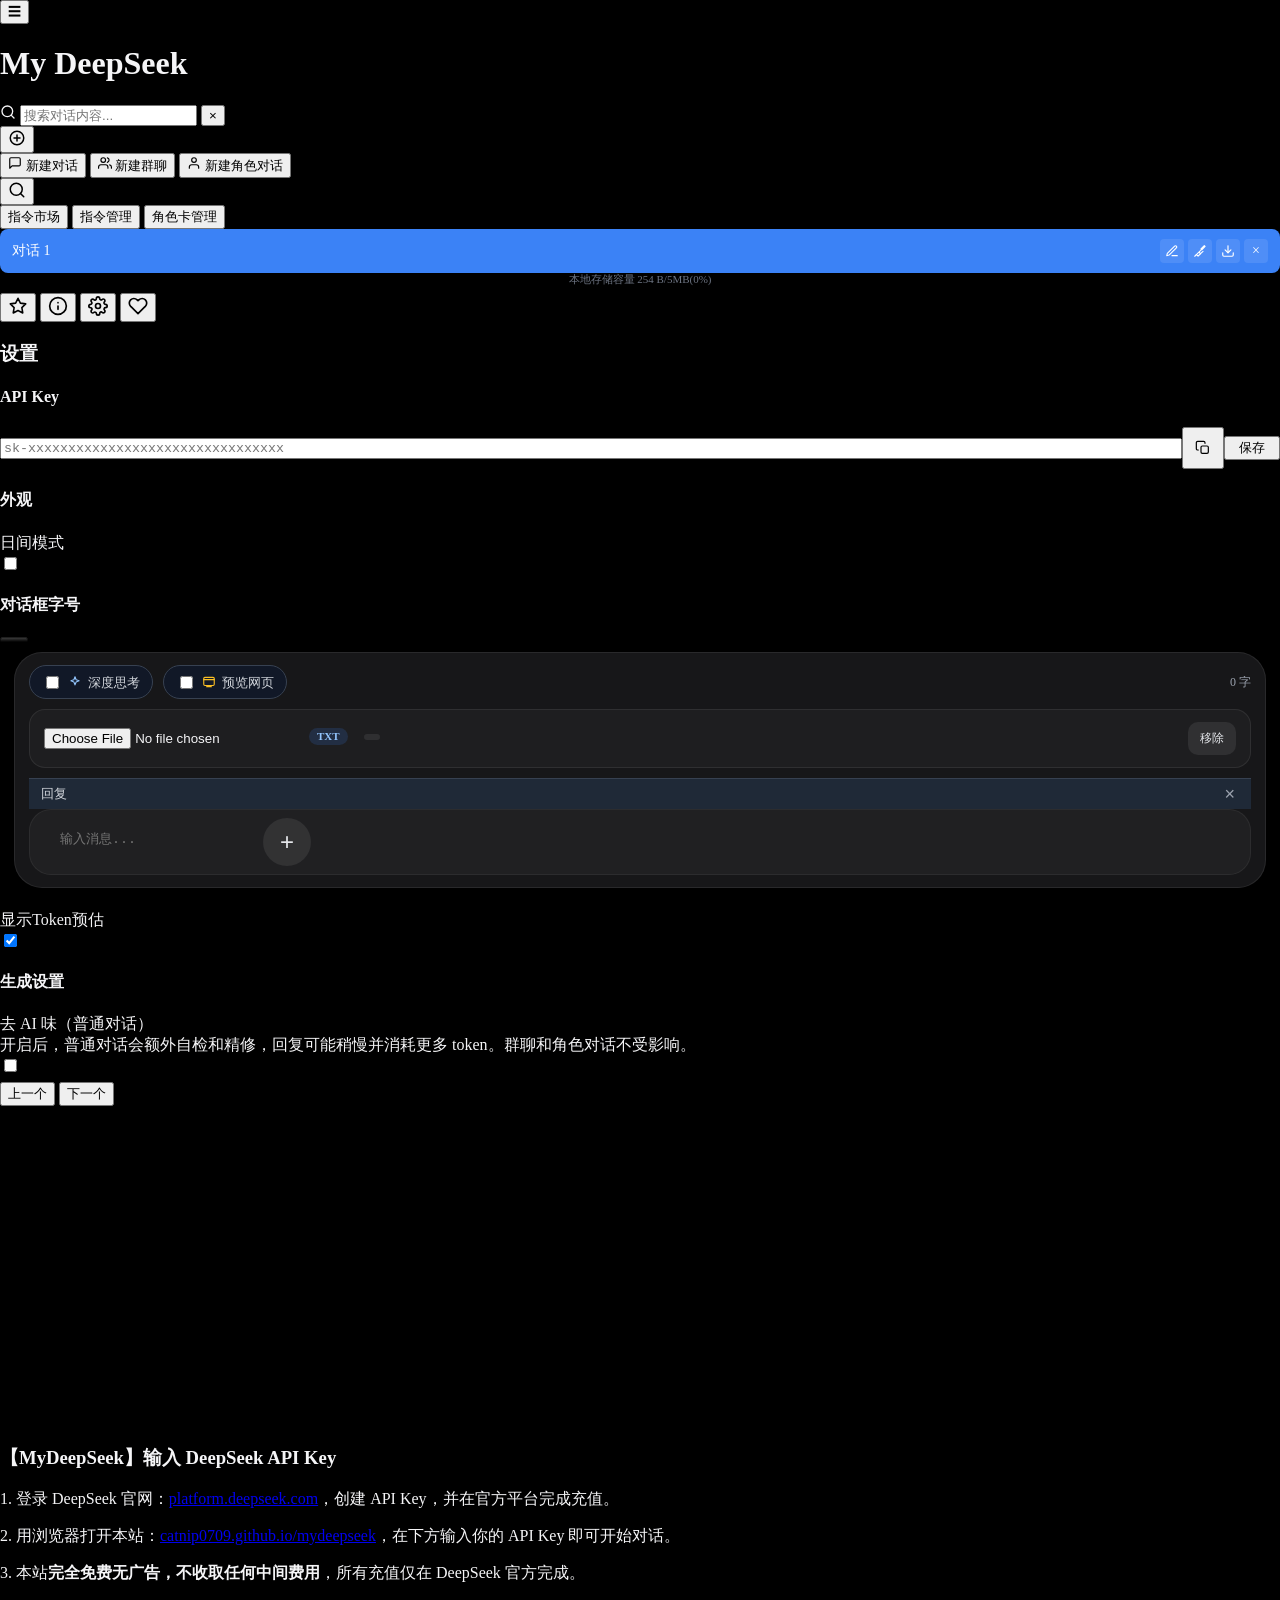
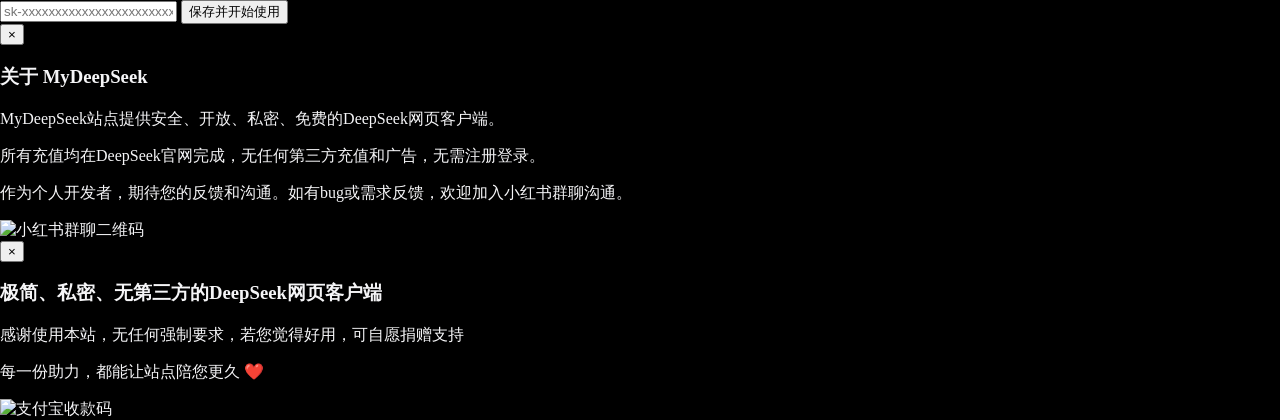
==== index.html @ b2b11527 "humanizer" ====
<!DOCTYPE html>
<html lang="zh-CN">
<head>
  <meta charset="UTF-8">
  <meta name="viewport" content="width=device-width, initial-scale=1.0, maximum-scale=1.0, user-scalable=no">
  <meta name="apple-mobile-web-app-capable" content="yes">
  <meta name="apple-mobile-web-app-status-bar-style" content="black-translucent">
  <meta name="format-detection" content="telephone=no">
  <title>My DeepSeek</title>

  <script src="https://cdn.tailwindcss.com?plugins=typography"></script>
  <script src="https://cdn.jsdelivr.net/npm/marked/marked.min.js"></script>
  <script src="https://cdn.jsdelivr.net/npm/dompurify@3.1.6/dist/purify.min.js"></script>
  <script src="https://cdn.jsdelivr.net/npm/lz-string@1.4.4/libs/lz-string.min.js"></script>

  
  <link rel="stylesheet" href="./styles.css">
  <script>
  (function () {
    function fail(reason) {
      var target = './unsupported.html?reason=' + encodeURIComponent(reason || 'unknown');
      if (window.location.replace) {
        window.location.replace(target);
      } else {
        window.location.href = target;
      }
    }

    function supportsSyntax(code) {
      try {
        new Function(code);
        return true;
      } catch (e) {
        return false;
      }
    }

    function supportsLocalStorage() {
      try {
        var key = '__mydeepseek_compat_test__';
        window.localStorage.setItem(key, '1');
        window.localStorage.removeItem(key);
        return true;
      } catch (e) {
        return false;
      }
    }

    function loadScript(src, type, onload, onerrorReason) {
      var script = document.createElement('script');
      if (type) script.type = type;
      script.src = src;
      script.onload = onload || null;
      script.onerror = function () {
        fail(onerrorReason || 'script_load_failed');
      };
      document.head.appendChild(script);
    }

    function loadApp() {
      loadScript('./prompts.js', '', function () {
        loadScript('./modules/init.js?v=3', 'module', null, 'app_module_load_failed');
      }, 'prompts_load_failed');
    }

    var checks = [
      ['missing_addEventListener', !!window.addEventListener],
      ['missing_querySelector', !!document.querySelector],
      ['missing_classList', !!document.documentElement.classList],
      ['missing_promise', !!window.Promise],
      ['missing_fetch', !!window.fetch],
      ['missing_url', !!window.URL],
      ['missing_textdecoder', !!window.TextDecoder],
      ['missing_abortcontroller', !!window.AbortController],
      ['missing_readablestream', !!window.ReadableStream],
      ['missing_stream_reader', !!(window.ReadableStream && ReadableStream.prototype && ReadableStream.prototype.getReader)],
      ['localstorage_unavailable', supportsLocalStorage()],
      ['unsupported_const_let', supportsSyntax('const a = 1; let b = 2; return a + b;')],
      ['unsupported_optional_chaining', supportsSyntax('var a = {}; return a?.b;')],
      ['unsupported_nullish_coalescing', supportsSyntax('var a = null; return a ?? 1;')],
      ['unsupported_async_await', supportsSyntax('async function f(){ await Promise.resolve(1); }')],
      ['unsupported_dynamic_import', supportsSyntax('return import("./modules/init.js");')],
      ['unsupported_regex_lookbehind', supportsSyntax('return /(?<=a)b/.test("ab");')],
      ['unsupported_unicode_property_escape', supportsSyntax('return /\\p{L}/u.test("a");')]
    ];

    for (var i = 0; i < checks.length; i++) {
      if (!checks[i][1]) {
        fail(checks[i][0]);
        return;
      }
    }

    loadApp();
  })();
  </script>
  </head>
<body class="max-w-full mx-0 safe-area-bottom">

<div class="fixed top-0 left-0 right-0 bg-black/95 z-20 p-3 border-b border-gray-800 flex items-center justify-between">
  <button id="menuBtn" class="text-white text-2xl px-2 leading-none focus:outline-none">☰</button>
  <div class="flex-1 flex items-center justify-center gap-2 max-w-md mx-4">
    <h1 id="appTitle" class="text-lg font-medium text-white m-0">My DeepSeek</h1>
    <div id="searchBox" class="hidden flex-1 flex items-center bg-gray-800 rounded-lg px-3 py-1.5 border border-gray-700">
      <svg xmlns="http://www.w3.org/2000/svg" width="16" height="16" viewBox="0 0 24 24" fill="none" stroke="currentColor" stroke-width="2" stroke-linecap="round" stroke-linejoin="round" class="text-gray-400 flex-shrink-0"><circle cx="11" cy="11" r="8"></circle><path d="m21 21-4.35-4.35"></path></svg>
      <input id="searchInput" type="text" class="bg-transparent border-none outline-none text-white text-sm flex-1 ml-2" placeholder="搜索对话内容...">
      <button id="closeSearchBtn" class="text-gray-400 hover:text-white text-lg leading-none">&times;</button>
    </div>
  </div>

  <div class="flex items-center gap-1">
    <div class="relative inline-flex">
      <button id="addTab" class="text-gray-500 hover:text-gray-300 p-2 focus:outline-none transition-colors" title="新建">
        <svg xmlns="http://www.w3.org/2000/svg" width="18" height="18" viewBox="0 0 24 24" fill="none" stroke="currentColor" stroke-width="2" stroke-linecap="round" stroke-linejoin="round"><circle cx="12" cy="12" r="9"></circle><line x1="12" y1="8" x2="12" y2="16"></line><line x1="8" y1="12" x2="16" y2="12"></line></svg>
      </button>
      <div id="addTabDropdown" class="hidden absolute right-0 top-full mt-1 bg-gray-800 border border-gray-700 rounded-lg shadow-xl z-50 py-1 min-w-[140px]">
        <button id="addTabSingle" class="w-full text-left px-4 py-2 text-sm text-gray-300 hover:bg-gray-700 hover:text-white transition-colors flex items-center gap-2">
          <svg xmlns="http://www.w3.org/2000/svg" width="14" height="14" viewBox="0 0 24 24" fill="none" stroke="currentColor" stroke-width="2" stroke-linecap="round" stroke-linejoin="round"><path d="M21 15a2 2 0 0 1-2 2H7l-4 4V5a2 2 0 0 1 2-2h14a2 2 0 0 1 2 2z"></path></svg>
          新建对话
        </button>
        <button id="addTabGroup" class="w-full text-left px-4 py-2 text-sm text-gray-300 hover:bg-gray-700 hover:text-white transition-colors flex items-center gap-2">
          <svg xmlns="http://www.w3.org/2000/svg" width="14" height="14" viewBox="0 0 24 24" fill="none" stroke="currentColor" stroke-width="2" stroke-linecap="round" stroke-linejoin="round"><path d="M17 21v-2a4 4 0 0 0-4-4H5a4 4 0 0 0-4 4v2"></path><circle cx="9" cy="7" r="4"></circle><path d="M23 21v-2a4 4 0 0 0-3-3.87"></path><path d="M16 3.13a4 4 0 0 1 0 7.75"></path></svg>
          新建群聊
        </button>
        <button id="addTabCharacter" class="w-full text-left px-4 py-2 text-sm text-gray-300 hover:bg-gray-700 hover:text-white transition-colors flex items-center gap-2">
          <svg xmlns="http://www.w3.org/2000/svg" width="14" height="14" viewBox="0 0 24 24" fill="none" stroke="currentColor" stroke-width="2" stroke-linecap="round" stroke-linejoin="round"><path d="M20 21v-2a4 4 0 0 0-4-4H8a4 4 0 0 0-4 4v2"></path><circle cx="12" cy="7" r="4"></circle></svg>
          新建角色对话
        </button>
      </div>
    </div>
    <button id="searchToggleBtn" class="text-gray-500 hover:text-gray-300 p-2 focus:outline-none transition-colors" title="搜索对话 (Ctrl+F)">
      <svg xmlns="http://www.w3.org/2000/svg" width="18" height="18" viewBox="0 0 24 24" fill="none" stroke="currentColor" stroke-width="2" stroke-linecap="round" stroke-linejoin="round"><circle cx="11" cy="11" r="8"></circle><path d="m21 21-4.35-4.35"></path></svg>
    </button>
  </div>
</div>

<div id="sidebarOverlay" class="fixed inset-0 bg-black/60 z-30 opacity-0 pointer-events-none transition-opacity duration-300"></div>

<div id="sidebar" class="fixed top-0 left-0 bottom-0 w-64 bg-gray-900 z-40 transform -translate-x-full transition-transform duration-300 flex flex-col border-r border-gray-800">
  <div class="p-4 border-b border-gray-800 mt-4 space-y-3">
    <button id="openPromptMarketBtn" class="w-full bg-gray-700 hover:bg-gray-600 py-2 rounded-lg text-white flex items-center justify-center transition-colors">指令市场</button>
    <button id="openPromptManagerBtn" class="w-full bg-gray-700 hover:bg-gray-600 py-2 rounded-lg text-white flex items-center justify-center transition-colors">指令管理</button>
    <button id="openCharacterBtn" class="w-full bg-gray-700 hover:bg-gray-600 py-2 rounded-lg text-white flex items-center justify-center transition-colors">角色卡管理</button>
  </div>

  <div id="tabs" class="flex-1 overflow-y-auto p-2 space-y-1 inl_0201436a24"></div>

  <div class="p-4 border-t border-gray-800">
    <div id="storageUsageBar" class="storage-usage-bar">
      <span id="storageUsageText" class="storage-usage-text"></span>
      <span id="storageWarningIcon" class="storage-warning-icon hidden" title="本地存储接近上限，点击查看释放方式">
        <svg xmlns="http://www.w3.org/2000/svg" width="14" height="14" viewBox="0 0 24 24" fill="none" stroke="currentColor" stroke-width="2" stroke-linecap="round" stroke-linejoin="round"><circle cx="12" cy="12" r="10"></circle><line x1="12" y1="8" x2="12" y2="12"></line><line x1="12" y1="16" x2="12.01" y2="16"></line></svg>
      </span>
    </div>

    <div class="flex items-center gap-2">
      <button id="openFavoritesBtn" class="flex-1 bg-gray-800 hover:bg-gray-700 p-3 rounded-lg text-gray-300 transition-colors flex items-center justify-center" title="收藏">
        <svg xmlns="http://www.w3.org/2000/svg" width="20" height="20" viewBox="0 0 24 24" fill="none" stroke="currentColor" stroke-width="1.9" stroke-linecap="round" stroke-linejoin="round"><path d="M12 2.75l2.86 5.79 6.39.93-4.62 4.5 1.09 6.36L12 17.32 6.28 20.33l1.09-6.36-4.62-4.5 6.39-.93L12 2.75z"></path></svg>
      </button>
      <button id="openInfoBtn" class="flex-1 bg-gray-800 hover:bg-gray-700 p-3 rounded-lg text-gray-300 transition-colors flex items-center justify-center" title="关于本站">
        <svg xmlns="http://www.w3.org/2000/svg" width="20" height="20" viewBox="0 0 24 24" fill="none" stroke="currentColor" stroke-width="2" stroke-linecap="round" stroke-linejoin="round"><circle cx="12" cy="12" r="10"></circle><line x1="12" y1="16" x2="12" y2="12"></line><line x1="12" y1="8" x2="12.01" y2="8"></line></svg>
      </button>
      <button id="settingsBtn" class="flex-1 bg-gray-800 hover:bg-gray-700 p-3 rounded-lg text-gray-300 transition-colors flex items-center justify-center" title="设置">
        <svg xmlns="http://www.w3.org/2000/svg" width="20" height="20" viewBox="0 0 24 24" fill="none" stroke="currentColor" stroke-width="2" stroke-linecap="round" stroke-linejoin="round"><circle cx="12" cy="12" r="3"></circle><path d="M19.4 15a1.65 1.65 0 0 0 .33 1.82l.06.06a2 2 0 0 1 0 2.83 2 2 0 0 1-2.83 0l-.06-.06a1.65 1.65 0 0 0-1.82-.33 1.65 1.65 0 0 0-1 1.51V21a2 2 0 0 1-2 2 2 2 0 0 1-2-2v-.09A1.65 1.65 0 0 0 9 19.4a1.65 1.65 0 0 0-1.82.33l-.06.06a2 2 0 0 1-2.83 0 2 2 0 0 1 0-2.83l.06-.06a1.65 1.65 0 0 0 .33-1.82 1.65 1.65 0 0 0-1.51-1H3a2 2 0 0 1-2-2 2 2 0 0 1 2-2h.09A1.65 1.65 0 0 0 4.6 9a1.65 1.65 0 0 0-.33-1.82l-.06-.06a2 2 0 0 1 0-2.83 2 2 0 0 1 2.83 0l.06.06a1.65 1.65 0 0 0 1.82.33H9a1.65 1.65 0 0 0 1-1.51V3a2 2 0 0 1 2-2 2 2 0 0 1 2 2v.09a1.65 1.65 0 0 0 1 1.51 1.65 1.65 0 0 0 1.82-.33l.06-.06a2 2 0 0 1 2.83 0 2 2 0 0 1 0 2.83l-.06.06a1.65 1.65 0 0 0-.33 1.82V9a1.65 1.65 0 0 0 1.51 1H21a2 2 0 0 1 2 2 2 2 0 0 1-2 2h-.09a1.65 1.65 0 0 0-1.51 1z"></path></svg>
      </button>
      <button id="openDonateBtn" class="flex-1 bg-gray-800 hover:bg-gray-700 p-3 rounded-lg text-gray-300 transition-colors flex items-center justify-center" title="支持与捐赠">
        <svg xmlns="http://www.w3.org/2000/svg" width="20" height="20" viewBox="0 0 24 24" fill="none" stroke="currentColor" stroke-width="2" stroke-linecap="round" stroke-linejoin="round"><path d="M20.84 4.61a5.5 5.5 0 0 0-7.78 0L12 5.67l-1.06-1.06a5.5 5.5 0 0 0-7.78 7.78l1.06 1.06L12 21.23l7.78-7.78 1.06-1.06a5.5 5.5 0 0 0 0-7.78z"></path></svg>
      </button>
    </div>
  </div>
</div>

<div id="favoritesPanel" class="panel-modal hidden">
  <div id="favoritesPanelMask" class="panel-backdrop"></div>
  <div class="prompt-panel-container favorites-panel-container">
    <div class="prompt-panel-header">
      <h3 class="text-white text-base font-semibold">收藏栏</h3>
      <button id="favoritesPanelCloseBtn" class="text-gray-400 hover:text-white text-2xl leading-none" type="button" aria-label="关闭收藏栏">&times;</button>
    </div>
    <div id="favoritesList" class="prompt-panel-body favorites-list"></div>
  </div>
</div>

<div id="favoritePreviewPanel" class="panel-modal hidden">
  <div id="favoritePreviewPanelMask" class="panel-backdrop"></div>
  <div class="prompt-panel-container favorite-preview-container">
    <div class="prompt-panel-header">
      <div>
        <h3 class="text-white text-base font-semibold">收藏详情</h3>
        <div id="favoritePreviewMeta" class="text-xs text-gray-400 mt-1"></div>
      </div>
      <button id="favoritePreviewPanelCloseBtn" class="text-gray-400 hover:text-white text-2xl leading-none" type="button" aria-label="关闭收藏详情">&times;</button>
    </div>
    <div class="prompt-panel-body favorite-preview-body">
      <div id="favoritePreviewContent" class="favorite-preview-content"></div>
    </div>
  </div>
</div>

<div id="settingsPanel" class="fixed inset-0 bg-black/95 flex items-center justify-center z-50 hidden">
  <div class="settings-panel-card bg-gray-900 p-6 rounded-2xl w-[90%] max-w-md border border-gray-700">
    <h3 class="text-white text-lg font-medium mb-5 text-center">设置</h3>
    
    <div class="mb-6">
      <h4 class="text-white text-sm font-medium mb-3">API Key</h4>
      <div class="settings-api-row flex gap-2 items-center">
        <input id="settingsApiKeyInput" class="min-w-0 flex-1 p-3 bg-gray-800 rounded border border-gray-700 text-white outline-none focus:border-blue-500 transition-colors" placeholder="sk-xxxxxxxxxxxxxxxxxxxxxxxxxxxxxxxx" autocapitalize="off" autocomplete="off" autocorrect="off" spellcheck="false">
        <button id="settingsCopyKeyBtn" class="settings-icon-btn bg-gray-800 hover:bg-gray-700 border border-gray-700 rounded text-gray-300 transition-colors" type="button" aria-label="复制 API Key" title="复制 API Key">
          <svg xmlns="http://www.w3.org/2000/svg" width="16" height="16" viewBox="0 0 24 24" fill="none" stroke="currentColor" stroke-width="1.8" stroke-linecap="round" stroke-linejoin="round" aria-hidden="true">
            <rect x="9" y="9" width="11" height="11" rx="2"></rect>
            <path d="M5 15H4a2 2 0 0 1-2-2V4a2 2 0 0 1 2-2h9a2 2 0 0 1 2 2v1"></path>
          </svg>
        </button>
        <button id="settingsSaveKeyBtn" class="settings-save-key-btn bg-blue-600 hover:bg-blue-700 px-4 py-3 rounded text-white font-medium transition-colors whitespace-nowrap">保存</button>
      </div>
    </div>
    
    <div class="mb-6">
      <h4 class="text-white text-sm font-medium mb-3">外观</h4>
      <div class="settings-day-mode-container flex items-center justify-between bg-gray-800 p-3 rounded-lg border border-gray-700">
        <div class="text-sm text-gray-300">日间模式</div>
        <label class="relative inline-flex items-center cursor-pointer">
          <input type="checkbox" id="settingsDayModeToggle" class="sr-only peer">
          <div class="w-9 h-5 bg-gray-700 peer-focus:outline-none rounded-full peer peer-checked:after:translate-x-full peer-checked:after:border-white after:content-[''] after:absolute after:top-[2px] after:left-[2px] after:bg-white after:border-gray-300 after:border after:rounded-full after:h-4 after:w-4 after:transition-all peer-checked:bg-blue-600"></div>
        </label>
      </div>
    </div>
    
    <div class="mb-6">
      <h4 class="text-white text-sm font-medium mb-3">对话框字号</h4>
      <div class="settings-font-grid grid grid-cols-5 gap-2">
        <button class="font-size-option py-2 rounded border border-gray-700 text-gray-400 transition-colors" data-size="small">小</button>
        <button class="font-size-option py-2 rounded border border-gray-700 text-gray-400 transition-colors" data-size="smaller">较小</button>
        <button class="font-size-option active py-2 rounded border border-blue-500 text-white transition-colors bg-blue-600" data-size="default">默认</button>
        <button class="font-size-option py-2 rounded border border-gray-700 text-gray-400 transition-colors" data-size="larger">较大</button>
        <button class="font-size-option py-2 rounded border border-gray-700 text-gray-400 transition-colors" data-size="large">大</button>
      </div>
    </div>
    
    <div class="mb-6">
      <h4 class="text-white text-sm font-medium mb-3">显示设置</h4>
      <div class="settings-day-mode-container flex items-center justify-between bg-gray-800 p-3 rounded-lg border border-gray-700">
        <div class="text-sm text-gray-300">显示Token预估</div>
        <label class="relative inline-flex items-center cursor-pointer">
          <input type="checkbox" id="settingsTokenEstimateToggle" class="sr-only peer" checked>
          <div class="w-9 h-5 bg-gray-700 peer-focus:outline-none rounded-full peer peer-checked:after:translate-x-full peer-checked:after:border-white after:content-[''] after:absolute after:top-[2px] after:left-[2px] after:bg-white after:border-gray-300 after:border after:rounded-full after:h-4 after:w-4 after:transition-all peer-checked:bg-blue-600"></div>
        </label>
      </div>
    </div>
    
    <div class="mb-6">
      <h4 class="text-white text-sm font-medium mb-3">生成设置</h4>
      <div class="settings-day-mode-container flex items-center justify-between gap-4 bg-gray-800 p-3 rounded-lg border border-gray-700">
        <div>
          <div class="text-sm text-gray-300">去 AI 味（普通对话）</div>
          <div class="text-xs text-gray-500 mt-1 leading-relaxed">开启后，普通对话会额外自检和精修，回复可能稍慢并消耗更多 token。群聊和角色对话不受影响。</div>
        </div>
        <label class="relative inline-flex items-center cursor-pointer flex-shrink-0">
          <input type="checkbox" id="settingsHumanizeNormalChatToggle" class="sr-only peer">
          <div class="w-9 h-5 bg-gray-700 peer-focus:outline-none rounded-full peer peer-checked:after:translate-x-full peer-checked:after:border-white after:content-[''] after:absolute after:top-[2px] after:left-[2px] after:bg-white after:border-gray-300 after:border after:rounded-full after:h-4 after:w-4 after:transition-all peer-checked:bg-blue-600"></div>
        </label>
      </div>
    </div>

    <div class="mb-6">
      <div class="flex items-center gap-2 mb-3">
        <h4 class="text-white text-sm font-medium">模型选择</h4>
        <button id="modelInfoToggle" type="button" class="model-info-btn" title="查看详情" onclick="document.getElementById('modelInfoPanel').classList.remove('hidden')">
          <svg xmlns="http://www.w3.org/2000/svg" width="14" height="14" viewBox="0 0 24 24" fill="none" stroke="currentColor" stroke-width="2" stroke-linecap="round" stroke-linejoin="round"><circle cx="12" cy="12" r="10"></circle><path d="M9.09 9a3 3 0 0 1 5.83 1c0 2-3 3-3 3"></path><line x1="12" y1="17" x2="12.01" y2="17"></line></svg>
        </button>
      </div>
      <div class="space-y-2">
        <label class="flex items-center gap-3 bg-gray-800 p-3 rounded-lg border border-gray-700 cursor-pointer hover:bg-gray-700 transition-colors">
          <input type="radio" name="modelChoice" id="modelChoiceV4Flash" value="deepseek-v4-flash" checked class="w-4 h-4 text-blue-600 bg-gray-700 border-gray-600 focus:ring-blue-500">
          <span class="text-sm text-white">V4-Flash(快速模式) <span class="text-xs text-blue-400 ml-1">推荐</span></span>
        </label>
        <label class="flex items-center gap-3 bg-gray-800 p-3 rounded-lg border border-gray-700 cursor-pointer hover:bg-gray-700 transition-colors">
          <input type="radio" name="modelChoice" id="modelChoiceV4Pro" value="deepseek-v4-pro" class="w-4 h-4 text-blue-600 bg-gray-700 border-gray-600 focus:ring-blue-500">
          <span class="text-sm text-white">V4-Pro(专家模式)</span>
        </label>
      </div>
    </div>

    <div class="mb-6">
      <h4 class="text-white text-sm font-medium mb-3">记忆策略</h4>
      <div class="space-y-2">
        <label class="flex items-center gap-3 bg-gray-800 p-3 rounded-lg border border-gray-700 cursor-pointer hover:bg-gray-700 transition-colors">
          <input type="radio" name="memoryStrategy" id="memoryStrategyWindow" value="window" class="w-4 h-4 text-blue-600 bg-gray-700 border-gray-600 focus:ring-blue-500">
          <div>
            <div class="text-sm text-white">滑动窗口摘要</div>
            <div class="text-xs text-gray-400">自动压缩早期对话，保留最近 20 条原文，节省 token</div>
          </div>
        </label>
        <label class="flex items-center gap-3 bg-gray-800 p-3 rounded-lg border border-gray-700 cursor-pointer hover:bg-gray-700 transition-colors">
          <input type="radio" name="memoryStrategy" id="memoryStrategyFull" value="full" class="w-4 h-4 text-blue-600 bg-gray-700 border-gray-600 focus:ring-blue-500">
          <div>
            <div class="text-sm text-white">全量发送</div>
            <div class="text-xs text-gray-400">发送全部历史消息，不做摘要，token 消耗可能很高</div>
          </div>
        </label>
      </div>
    </div>
    
    <button id="settingsCloseBtn" class="w-full bg-gray-700 hover:bg-gray-600 py-2 rounded-lg text-sm text-white transition-colors">关闭</button>
  </div>
</div>

<div id="searchResultsInfo" class="fixed top-16 left-0 right-0 bg-blue-600/90 text-white text-center py-2 text-sm z-10 hidden">
  <span id="searchResultsText"></span>
  <div class="inline-flex gap-2 ml-3">
    <button id="prevSearchResult" class="bg-white/20 hover:bg-white/30 px-2 py-0.5 rounded text-xs">上一个</button>
    <button id="nextSearchResult" class="bg-white/20 hover:bg-white/30 px-2 py-0.5 rounded text-xs">下一个</button>
  </div>
</div>

<div id="chat" class="pt-16 pb-32 px-4 h-screen overflow-y-auto space-y-4 bg-black"></div>

<div id="emptyChatHint" class="fixed left-1/2 transform -translate-x-1/2 bottom-48 text-center hidden">
  <div class="text-gray-500 text-sm space-y-1">
    <div>不知道跟<span id="emptyChatHintCharName">DS老师</span>聊什么？</div>
    <div><span class="text-blue-400 cursor-pointer hover:underline" id="openMarketFromHint">看看指令市场！</span></div>
  </div>
</div>

<button id="scrollToBottomBtn" class="scroll-to-bottom-btn" title="快速到底部">↓</button>

<div class="input-container safe-area-bottom">
  <div class="input-shell">
    <div class="input-toolbar">
      <label class="deepthink-chip" onclick="return window.forceToggleDeepThinkFromUI ? window.forceToggleDeepThinkFromUI(event) : false;">
        <input type="checkbox" id="deepThinkToggle" class="sr-only peer" onchange="if (window.syncDeepThinkFromInput) window.syncDeepThinkFromInput(this.checked);">
        <span class="deepthink-chip-icon" aria-hidden="true">
          <svg xmlns="http://www.w3.org/2000/svg" width="14" height="14" viewBox="0 0 24 24" fill="none" stroke="currentColor" stroke-width="1.9" stroke-linecap="round" stroke-linejoin="round">
            <path d="M12 3l1.9 5.1L19 10l-5.1 1.9L12 17l-1.9-5.1L5 10l5.1-1.9L12 3z"></path>
          </svg>
        </span>
        <span class="deepthink-chip-text">深度思考</span>
      </label>
      <label class="deepthink-chip htmlmode-chip" id="htmlModeChip">
        <input type="checkbox" id="htmlModeToggle" class="sr-only peer">
        <span class="deepthink-chip-icon" aria-hidden="true">
          <svg xmlns="http://www.w3.org/2000/svg" width="14" height="14" viewBox="0 0 24 24" fill="none" stroke="currentColor" stroke-width="1.9" stroke-linecap="round" stroke-linejoin="round">
            <rect x="3" y="4" width="18" height="14" rx="2"></rect>
            <path d="M3 8h18"></path>
            <path d="M8 20h8"></path>
          </svg>
        </span>
        <span class="deepthink-chip-text">预览网页</span>
      </label>
      <div class="input-counter toolbar-input-counter text-xs text-gray-500" id="inputCounter">0 字</div>
    </div>
    <div id="txtAttachmentBar" class="txt-attachment-bar hidden">
      <input id="txtUploadInput" type="file" accept=".txt,text/plain" class="hidden">
      <div class="txt-attachment-main">
        <div class="txt-attachment-title-row">
          <span class="txt-attachment-badge">TXT</span>
          <span id="txtAttachmentName" class="txt-attachment-name"></span>
          <span id="txtAttachmentMode" class="txt-attachment-mode"></span>
        </div>
        <div id="txtAttachmentMeta" class="txt-attachment-meta"></div>
      </div>
      <button id="removeTxtAttachmentBtn" class="txt-attachment-remove" type="button" title="移除 txt 文件">移除</button>
    </div>
    <div id="replyBar" class="reply-bar hidden">
      <div class="reply-bar-content">
        <span class="reply-bar-text">回复 <strong id="replyBarCharName"></strong></span>
        <span class="reply-bar-snippet" id="replyBarSnippet"></span>
      </div>
      <button id="replyBarCancel" class="reply-bar-cancel" title="取消回复">&times;</button>
    </div>
    <div class="input-wrapper">
      <textarea id="input" class="flex-1 bg-gray-800 border border-gray-700 text-white text-base" placeholder="输入消息..." rows="1"></textarea>
      <div class="composer-primary-slot">
        <button id="sendBtn" class="plus-mode" title="更多操作" aria-label="更多操作">+</button>
      </div>
    </div>
    <div id="composerActionMenu" class="composer-action-menu hidden">
      <button id="openStoryArchiveBtn" class="composer-action-item" type="button" title="打开剧情档案馆">
        <span class="composer-action-icon" aria-hidden="true">
          <svg xmlns="http://www.w3.org/2000/svg" width="18" height="18" viewBox="0 0 24 24" fill="none" stroke="currentColor" stroke-width="1.9" stroke-linecap="round" stroke-linejoin="round">
            <path d="M4 19.5A2.5 2.5 0 0 1 6.5 17H20"></path>
            <path d="M6.5 2H20v20H6.5A2.5 2.5 0 0 1 4 19.5v-15A2.5 2.5 0 0 1 6.5 2z"></path>
          </svg>
        </span>
        <span class="composer-action-label">剧情档案馆</span>
        <span class="composer-action-subtitle">整理关系和伏笔</span>
      </button>
      <button id="openBgInfoBtn" class="composer-action-item" type="button" title="设定背景信息">
        <span class="composer-action-icon" aria-hidden="true">
          <svg xmlns="http://www.w3.org/2000/svg" width="18" height="18" viewBox="0 0 24 24" fill="none" stroke="currentColor" stroke-width="1.9" stroke-linecap="round" stroke-linejoin="round">
            <path d="M12 20h9"></path>
            <path d="M16.5 3.5a2.121 2.121 0 0 1 3 3L7 19l-4 1 1-4L16.5 3.5z"></path>
          </svg>
        </span>
        <span class="composer-action-label">背景设定</span>
        <span class="composer-action-subtitle">补充身份和场景</span>
      </button>
      <button id="openTxtUploadBtn" class="composer-action-item" type="button" title="上传 txt 文件">
        <span class="composer-action-icon" aria-hidden="true">
          <svg xmlns="http://www.w3.org/2000/svg" width="18" height="18" viewBox="0 0 24 24" fill="none" stroke="currentColor" stroke-width="1.9" stroke-linecap="round" stroke-linejoin="round">
            <path d="M21 15v4a2 2 0 0 1-2 2H5a2 2 0 0 1-2-2v-4"></path>
            <path d="M17 8l-5-5-5 5"></path>
            <path d="M12 3v12"></path>
          </svg>
        </span>
        <span class="composer-action-label">TXT 文件</span>
        <span class="composer-action-subtitle">上传文本做上下文</span>
      </button>
    </div>
  </div>
</div>

<!-- HTML 预览引导弹框 -->
<div id="htmlModeGuidePanel" class="fixed inset-0 bg-black/80 items-center justify-center z-50 hidden" style="display:none;">
  <div class="bg-gray-900 p-6 rounded-2xl w-[92%] max-w-md border border-gray-700 relative">
    <button id="htmlModeGuideCloseBtn" class="absolute top-3 right-3 text-gray-400 hover:text-white text-xl leading-none" type="button" aria-label="关闭">&times;</button>
    <div class="html-guide-title">
      <span class="html-guide-title-icon" aria-hidden="true">
        <svg xmlns="http://www.w3.org/2000/svg" width="20" height="20" viewBox="0 0 24 24" fill="none" stroke="currentColor" stroke-width="1.9" stroke-linecap="round" stroke-linejoin="round">
          <rect x="3" y="4" width="18" height="14" rx="2"></rect>
          <path d="M3 8h18"></path>
          <path d="M8 20h8"></path>
        </svg>
      </span>
      <span>预览网页 · 把创意变成能看见的页面</span>
    </div>
    <div class="html-guide-body">
      <p>开启后，AI 的回答会自动变成一个真实可预览的网页——无论是角色资料卡、同人作品展示页，还是一张纪念你和 CP 故事的"证件"，生成完成后一键预览即可。</p>
      <p class="text-gray-400">不用懂代码，描述你想要的样子就行。</p>
    </div>
    <div class="html-guide-example">
      <div class="html-guide-example-head">
        <span class="html-guide-example-label">指令示例</span>
        <div class="html-guide-example-actions">
          <button id="htmlModeGuideRefreshBtn" type="button" class="html-guide-example-btn" title="换一个示例" aria-label="换一个示例">
            <svg xmlns="http://www.w3.org/2000/svg" width="16" height="16" viewBox="0 0 24 24" fill="none" stroke="currentColor" stroke-width="1.9" stroke-linecap="round" stroke-linejoin="round">
              <polyline points="23 4 23 10 17 10"></polyline>
              <polyline points="1 20 1 14 7 14"></polyline>
              <path d="M3.51 9a9 9 0 0 1 14.85-3.36L23 10"></path>
              <path d="M20.49 15a9 9 0 0 1-14.85 3.36L1 14"></path>
            </svg>
          </button>
          <button id="htmlModeGuideCopyBtn" type="button" class="html-guide-example-btn" title="复制到输入框" aria-label="复制到输入框">
            <svg xmlns="http://www.w3.org/2000/svg" width="16" height="16" viewBox="0 0 24 24" fill="none" stroke="currentColor" stroke-width="1.9" stroke-linecap="round" stroke-linejoin="round">
              <rect x="9" y="9" width="13" height="13" rx="2" ry="2"></rect>
              <path d="M5 15H4a2 2 0 0 1-2-2V4a2 2 0 0 1 2-2h9a2 2 0 0 1 2 2v1"></path>
            </svg>
          </button>
        </div>
      </div>
      <div id="htmlModeGuideExample" class="html-guide-example-text"></div>
    </div>
    <button id="htmlModeGuideConfirmBtn" type="button" class="html-guide-confirm-btn">好，开始创作</button>
  </div>
</div>

<div id="keyPanel" class="fixed inset-0 bg-black/95 flex items-center justify-center z-50 hidden">
  <div class="bg-gray-900 p-6 rounded-2xl w-[90%] max-w-md border border-gray-700">
    <h3 class="text-white text-lg font-medium mb-4 text-center">【MyDeepSeek】输入 DeepSeek API Key</h3>

    <div class="text-sm text-gray-300 mb-5 space-y-3 leading-relaxed bg-gray-800/50 p-4 rounded-lg border border-gray-700/50">
      <p>1. 登录 DeepSeek 官网：<a href="https://platform.deepseek.com/" target="_blank" class="text-blue-400 hover:text-blue-300 hover:underline transition-colors">platform.deepseek.com</a>，创建 API Key，并在官方平台完成充值。</p>
      <p>2. 用浏览器打开本站：<a href="https://catnip0709.github.io/mydeepseek/" target="_blank" class="text-blue-400 hover:text-blue-300 hover:underline transition-colors">catnip0709.github.io/mydeepseek</a>，在下方输入你的 API Key 即可开始对话。</p>
      <p>3. 本站<strong class="text-white font-medium">完全免费无广告，不收取任何中间费用</strong>，所有充值仅在 DeepSeek 官方完成。</p>
    </div>

    <input id="apiKeyInput" class="w-full p-3 bg-gray-800 rounded border border-gray-700 text-white mb-4 outline-none focus:border-blue-500 transition-colors" placeholder="sk-xxxxxxxxxxxxxxxxxxxxxxxxxxxxxxxx">
    <button id="saveKey" class="w-full bg-blue-600 hover:bg-blue-700 py-3 rounded-lg text-white font-medium transition-colors">保存并开始使用</button>
  </div>
</div>

<div id="infoPanel" class="fixed inset-0 bg-black/95 flex items-center justify-center z-50 hidden">
  <div class="bg-gray-900 p-6 rounded-2xl w-[90%] max-w-sm border border-gray-700 relative flex flex-col items-center">
    <button id="closeInfoBtn" class="absolute top-3 right-3 text-gray-400 hover:text-white text-xl leading-none">&times;</button>
    <div class="text-center mb-4">
      <h3 class="text-white text-base font-medium mb-3">关于 MyDeepSeek</h3>
      <p class="text-gray-300 text-sm leading-relaxed text-left">
        MyDeepSeek站点提供安全、开放、私密、免费的DeepSeek网页客户端。
      </p>
      <p class="text-gray-300 text-sm leading-relaxed text-left mt-2">
        所有充值均在DeepSeek官网完成，无任何第三方充值和广告，无需注册登录。
      </p>
      <p class="text-gray-300 text-sm leading-relaxed text-left mt-2">
        作为个人开发者，期待您的反馈和沟通。如有bug或需求反馈，欢迎加入小红书群聊沟通。
      </p>
    </div>
    <div class="w-48 h-48 bg-gray-800 rounded-lg flex items-center justify-center overflow-hidden border border-gray-700">
      <img src="https://raw.githubusercontent.com/Catnip0709/mydeepseek/main/redbook.jpg" alt="小红书群聊二维码" class="w-full h-full object-contain">
    </div>
  </div>
</div>

<div id="donatePanel" class="fixed inset-0 bg-black/95 flex items-center justify-center z-50 hidden">
  <div class="bg-gray-900 p-6 rounded-2xl w-[90%] max-w-sm border border-gray-700 relative flex flex-col items-center">
    <button id="closeDonateBtn" class="absolute top-3 right-3 text-gray-400 hover:text-white text-xl leading-none">&times;</button>
    <div class="text-center mb-4">
      <h3 class="text-white text-base font-medium mb-2">极简、私密、无第三方的DeepSeek网页客户端</h3>
      <p class="text-gray-300 text-left leading-relaxed">感谢使用本站，无任何强制要求，若您觉得好用，可自愿捐赠支持</p>
      <p class="text-gray-300 text-left leading-relaxed mt-1">每一份助力，都能让站点陪您更久 ❤️</p>
    </div>
    <div class="w-48 h-48 bg-gray-800 rounded-lg flex items-center justify-center overflow-hidden border border-gray-700">
      <img src="https://raw.githubusercontent.com/Catnip0709/mydeepseek/main/alipay.jpg" alt="支付宝收款码" class="w-full h-full object-contain">
    </div>
  </div>
</div>

<div id="editPanel" class="edit-panel hidden">
  <div class="edit-container">
    <h3 class="text-white mb-3">编辑消息</h3>
    <textarea id="editTextarea" class="edit-textarea" placeholder="编辑消息内容..."></textarea>
    <div class="edit-buttons">
      <button id="editCancelBtn" class="edit-btn-cancel">取消</button>
      <button id="editSaveBtn" class="edit-btn-save">保存并重新生成</button>
    </div>
  </div>
</div>

<div id="renameTabPanel" class="edit-panel hidden">
  <div class="edit-container">
    <h3 class="text-white mb-3">修改会话名称</h3>
    <input id="renameTabInput" class="edit-input" type="text" placeholder="请输入会话名称">
    <div class="edit-buttons">
      <button id="renameTabCancelBtn" class="edit-btn-cancel">取消</button>
      <button id="renameTabSaveBtn" class="edit-btn-save">保存</button>
    </div>
  </div>
</div>

<div id="confirmPanel" class="edit-panel hidden">
  <div class="edit-container">
    <h3 id="confirmTitle" class="text-white mb-2">确认操作</h3>
    <div id="confirmDesc" class="modal-desc"></div>
    <div class="edit-buttons mt-5">
      <button id="confirmCancelBtn" class="edit-btn-cancel">取消</button>
      <button id="confirmOkBtn" class="edit-btn-save">确认</button>
    </div>
  </div>
</div>

<div id="cleanupChoicePanel" class="edit-panel hidden">
  <div class="edit-container">
    <h3 class="text-white mb-2">释放本对话空间</h3>
    <div id="cleanupChoiceDesc" class="modal-desc"></div>
    <div class="cleanup-choice-list mt-4">
      <button id="cleanupVersionsBtn" class="cleanup-choice-btn" type="button">
        <span class="cleanup-choice-main">释放历史版本</span>
        <span id="cleanupVersionsInfo" class="cleanup-choice-info"></span>
        <span class="cleanup-choice-sub">删除重新生成留下的旧回复（正文+思考），保留当前显示的回复</span>
      </button>
      <button id="cleanupThinkingBtn" class="cleanup-choice-btn" type="button">
        <span class="cleanup-choice-main">释放思考内容</span>
        <span id="cleanupThinkingInfo" class="cleanup-choice-info"></span>
        <span class="cleanup-choice-sub">清除当前回复的思考过程，正文保留</span>
      </button>
    </div>
    <div class="edit-buttons mt-4">
      <button id="cleanupChoiceCancelBtn" class="edit-btn-cancel">取消</button>
    </div>
  </div>
</div>

<div id="modelInfoPanel" class="edit-panel hidden">
  <div class="edit-container">
    <h3 class="text-white mb-3">模型说明</h3>
    <div class="modal-desc text-xs space-y-3">
      <div>
        <div class="model-info-title font-medium mb-1.5">价格（每百万 token）</div>
        <div class="grid grid-cols-3 gap-1 text-center text-xs">
          <div></div>
          <div class="model-info-sub">缓存命中</div>
          <div class="model-info-sub">未命中</div>
        </div>
        <div class="grid grid-cols-3 gap-1 text-center text-xs mt-1">
          <div class="model-info-name">V4-Flash</div>
          <div>¥0.2 / ¥2</div>
          <div>¥1 / ¥2</div>
        </div>
        <div class="grid grid-cols-3 gap-1 text-center text-xs">
          <div class="model-info-name">V4-Pro</div>
          <div>¥1 / ¥24</div>
          <div>¥12 / ¥24</div>
        </div>
        <div class="model-info-sub mt-1">输入价格 / 输出价格</div>
      </div>
      <div class="model-info-sub pt-2 model-info-border">
        除对话外，TXT 文件解析、指令优化、档案馆整理等功能也会调用所选模型，请根据需要选择。
      </div>
    </div>
    <div class="edit-buttons mt-5">
      <button class="edit-btn-save" onclick="document.getElementById('modelInfoPanel').classList.add('hidden')">知道了</button>
    </div>
  </div>
</div>

<div id="downloadPanel" class="edit-panel hidden">
  <div class="edit-container">
    <div class="flex items-center justify-between mb-3">
      <h3 class="text-white">导出对话</h3>
      <label class="flex items-center gap-2 cursor-pointer">
        <span class="text-sm text-gray-400">导出思考过程</span>
        <div class="relative inline-flex items-center cursor-pointer">
          <input type="checkbox" id="includeReasoningToggle" class="sr-only peer" checked>
          <div class="w-9 h-5 bg-gray-700 peer-focus:outline-none rounded-full peer peer-checked:after:translate-x-full peer-checked:after:border-white after:content-[''] after:absolute after:top-[2px] after:left-[2px] after:bg-white after:border-gray-300 after:border after:rounded-full after:h-4 after:w-4 after:transition-all peer-checked:bg-blue-600"></div>
        </div>
      </label>
    </div>
    <div class="modal-desc mb-4">请选择导出内容：</div>
    <div class="download-options">
      <button id="downloadAllBtn" class="download-option-btn bg-blue-600">
        下载所有对话
      </button>
      <button id="downloadAiOnlyBtn" class="download-option-btn">
        仅下载DeepSeek回复
      </button>
    </div>
    <div class="edit-buttons mt-5">
      <button id="downloadCancelBtn" class="edit-btn-cancel">取消</button>
    </div>
  </div>
</div>

<div id="promptOptimizePreviewPanel" class="edit-panel hidden">
  <div class="edit-container inl_fd9f6e7d33">
    <h3 class="text-white mb-2">AI 优化建议</h3>
    <div class="modal-desc">我根据你当前填写的内容做了一版轻量优化，尽量保持原意与原长度。你可以先对比，再决定是否替换。</div>
    <div class="compare-grid">
      <div>
        <div class="compare-title">原内容</div>
        <div id="originalPromptPreview" class="compare-box"></div>
      </div>
      <div>
        <div class="compare-title">优化后</div>
        <div id="optimizedPromptPreview" class="compare-box"></div>
      </div>
    </div>
    <div class="edit-buttons mt-5">
      <button id="discardOptimizedPromptBtn" class="edit-btn-cancel">保留原内容</button>
      <button id="applyOptimizedPromptBtn" class="edit-btn-save">替换为优化结果</button>
    </div>
  </div>
</div>

<div id="promptPanel" class="panel-modal hidden">
  <div class="prompt-panel-container">
    <div class="prompt-panel-header">
      <h3 class="text-white text-base font-semibold">指令管理</h3>
      <button id="closePromptPanelBtn" class="text-gray-400 hover:text-white text-2xl leading-none">&times;</button>
    </div>

    <div class="prompt-panel-body">
      <div id="promptListView">
        <div class="prompt-toolbar">
          <button id="addPromptBtn" class="prompt-add-btn">+ 新增指令</button>
        </div>
        <div id="promptList" class="prompt-list"></div>
      </div>

      <div id="promptFormView" class="hidden">
        <div class="prompt-form">
          <div class="prompt-form-topbar">
            <div class="prompt-form-label">编辑指令</div>
            <div class="prompt-ai-inline">
              <button id="optimizePromptBtn" class="prompt-ai-opt-btn" type="button" title="智能优化">
                <svg xmlns="http://www.w3.org/2000/svg" width="15" height="15" viewBox="0 0 24 24" fill="none" stroke="currentColor" stroke-width="1.9" stroke-linecap="round" stroke-linejoin="round">
                  <path d="M12 3l1.9 5.1L19 10l-5.1 1.9L12 17l-1.9-5.1L5 10l5.1-1.9L12 3z"></path>
                  <path d="M19 16l.9 2.1L22 19l-2.1.9L19 22l-.9-2.1L16 19l2.1-.9L19 16z"></path>
                </svg>
              </button>
              <span class="prompt-ai-label">智能优化</span>
            </div>
          </div>
          <input id="promptTitleInput" class="prompt-input" type="text" placeholder="请输入指令标题（可不填）">
          <textarea id="promptContentInput" class="prompt-textarea" placeholder="请输入指令内容..."></textarea>
          <div class="prompt-form-actions">
            <button id="cancelPromptEditBtn" class="btn-gray">取消</button>
            <button id="savePromptBtn" class="btn-blue">保存</button>
          </div>
        </div>
      </div>
    </div>
  </div>
</div>

<div id="promptMarketPanel" class="panel-modal hidden">
  <div class="prompt-market-container">
    <div class="prompt-market-header">
      <div class="flex items-center gap-3">
        <h3 class="text-white text-base font-semibold">指令市场</h3>
        <button id="aiGeneratePromptBtn" class="prompt-market-ai-btn">
          <svg xmlns="http://www.w3.org/2000/svg" width="16" height="16" viewBox="0 0 24 24" fill="none" stroke="currentColor" stroke-width="2" stroke-linecap="round" stroke-linejoin="round">
            <path d="M12 3l1.9 5.1L19 10l-5.1 1.9L12 17l-1.9-5.1L5 10l5.1-1.9L12 3z"></path>
          </svg>
          <span>智能生成</span>
        </button>
      </div>
      <div class="flex items-center gap-2">
        <button id="refreshPromptMarketBtn" class="prompt-market-refresh-btn" title="刷新">
          <svg xmlns="http://www.w3.org/2000/svg" width="16" height="16" viewBox="0 0 24 24" fill="none" stroke="currentColor" stroke-width="2" stroke-linecap="round" stroke-linejoin="round">
            <polyline points="23 4 23 10 17 10"></polyline>
            <path d="M20.49 15a9 9 0 1 1-2.12-9.36L23 10"></path>
          </svg>
        </button>
        <button id="closePromptMarketBtn" class="text-gray-400 hover:text-white text-2xl leading-none">&times;</button>
      </div>
    </div>

    <div class="prompt-market-body">
      <textarea id="promptMarketContent" class="prompt-market-content" placeholder="点击刷新按钮获取随机指令..."></textarea>
    </div>

    <div class="prompt-market-footer">
      <button id="saveToPromptManagerBtn" class="btn-gray">保存进指令管理</button>
      <button id="createChatWithPromptBtn" class="btn-blue">新建对话并插入指令</button>
    </div>
  </div>
</div>

<div id="aiGeneratePromptPanel" class="panel-modal hidden">
  <div class="prompt-market-container">
    <div class="prompt-market-header">
      <h3 class="text-white text-base font-semibold">智能生成指令</h3>
      <button id="closeAiGenerateBtn" class="text-gray-400 hover:text-white text-2xl leading-none">&times;</button>
    </div>

    <div class="prompt-market-body">
      <div class="mb-4">
        <label class="text-gray-300 text-sm mb-2 block">请输入关键词或描述</label>
        <textarea id="aiPromptInput" class="prompt-textarea" placeholder="一句话描述，或关键字，例如：武侠、古风、现代、虐心、悬疑、甜宠、病娇、穿越、重生、权谋、仙侠、末世、科幻、校园、豪门、复仇、治愈、破镜重圆、强制爱、灵异……" rows="3"></textarea>
      </div>
      <div class="text-xs text-gray-500 mb-4">AI会根据您的输入生成约100字的指令</div>
    </div>

    <div class="prompt-market-footer">
      <button id="cancelAiGenerateBtn" class="btn-gray">取消</button>
      <button id="confirmAiGenerateBtn" class="btn-blue">
        <span id="aiGenerateBtnText">生成指令</span>
        <div id="aiGenerateSpinner" class="loading-spinner hidden"></div>
      </button>
    </div>
  </div>
</div>


<!-- 角色卡管理面板 -->
<div id="characterPanel" class="panel-modal hidden">
  <div class="prompt-panel-container">
    <div class="prompt-panel-header">
      <h3 class="text-white text-base font-semibold">角色卡管理</h3>
      <button id="closeCharacterPanelBtn" class="text-gray-400 hover:text-white text-2xl leading-none">&times;</button>
    </div>
    <div class="prompt-panel-body">
      <div id="characterListView">
        <div class="prompt-toolbar">
          <button id="addCharacterBtn" class="prompt-add-btn">+ 新建角色</button>
        </div>
        <div id="characterList" class="prompt-list"></div>
      </div>
    </div>
  </div>
</div>

<!-- 角色卡编辑弹窗 -->
<div id="characterEditPanel" class="panel-modal hidden">
  <div class="prompt-panel-container">
    <div class="prompt-panel-header">
      <h3 class="text-white text-base font-semibold">编辑角色卡</h3>
      <button id="closeCharacterEditPanelBtn" class="text-gray-400 hover:text-white text-2xl leading-none">&times;</button>
    </div>
    <div class="prompt-panel-body">
      <div class="prompt-form">
        <div class="character-brief-wrapper">
          <textarea id="characterEditBrief" class="prompt-textarea" placeholder="输入简要描述（如：一个傲娇的18岁女高中生），点击右下角 AI 生成自动填充以下所有字段..." rows="2"></textarea>
          <div class="prompt-ai-inline character-brief-ai-btn">
            <button id="aiEnhanceBtn" class="prompt-ai-opt-btn" type="button" title="AI 生成角色卡">
              <svg xmlns="http://www.w3.org/2000/svg" width="15" height="15" viewBox="0 0 24 24" fill="none" stroke="currentColor" stroke-width="1.9" stroke-linecap="round" stroke-linejoin="round">
                <path d="M12 3l1.9 5.1L19 10l-5.1 1.9L12 17l-1.9-5.1L5 10l5.1-1.9L12 3z"></path>
                <path d="M19 16l.9 2.1L22 19l-2.1.9L19 22l-.9-2.1L16 19l2.1-.9L19 16z"></path>
              </svg>
            </button>
            <span id="aiEnhanceLabel" class="prompt-ai-label">AI 生成</span>
          </div>
        </div>
        <div class="character-edit-field">
          <label class="character-field-label">角色名字 *</label>
          <input id="characterEditName" class="prompt-input" type="text" placeholder="例如：林小雨">
        </div>
        <div class="character-edit-field">
          <label class="character-field-label">一句话摘要</label>
          <input id="characterEditSummary" class="prompt-input" type="text" placeholder="用于路由判断，如：傲娇少女，18岁，说话带'哼'">
        </div>
        <div class="character-edit-field">
          <label class="character-field-label">性格</label>
          <textarea id="characterEditPersonality" class="prompt-textarea" placeholder="详细描述角色的性格特征..." rows="3"></textarea>
        </div>
        <div class="character-edit-field">
          <label class="character-field-label">背景经历</label>
          <textarea id="characterEditBackground" class="prompt-textarea" placeholder="角色的背景故事..." rows="3"></textarea>
        </div>
        <div class="character-edit-field">
          <label class="character-field-label">外貌描写</label>
          <textarea id="characterEditAppearance" class="prompt-textarea" placeholder="角色的外貌特征..." rows="2"></textarea>
        </div>
        <div class="character-edit-field">
          <label class="character-field-label">说话风格</label>
          <textarea id="characterEditSpeakingStyle" class="prompt-textarea" placeholder="角色的说话方式和语气..." rows="2"></textarea>
        </div>
        <div class="character-edit-field">
          <label class="character-field-label">口头禅</label>
          <input id="characterEditCatchphrases" class="prompt-input" type="text" placeholder="用顿号分隔，如：哼、才不是呢、别误会">
        </div>
        <div class="character-edit-field">
          <label class="character-field-label">活跃度</label>
          <div class="talkativeness-slider-wrapper">
            <span class="talkativeness-label-left">冷淡</span>
            <input id="characterEditTalkativeness" type="range" min="0.5" max="1.0" step="0.1" value="0.8" class="talkativeness-slider">
            <span class="talkativeness-label-right">活泼</span>
          </div>
          <span id="characterEditTalkativenessVal" class="talkativeness-value">0.8</span>
        </div>
        <div class="character-edit-field">
          <label class="character-field-label">回复语言</label>
          <select id="characterEditReplyLanguage" class="prompt-input" style="padding:0.5rem 0.75rem;">
            <option value="zh-CN">简体中文（默认）</option>
            <option value="en">English（自带中文翻译）</option>
            <option value="ja">日本語（自带中文翻译）</option>
            <option value="ko">한국어（自带中文翻译）</option>
            <option value="fr">Français（自带中文翻译）</option>
            <option value="de">Deutsch（自带中文翻译）</option>
            <option value="es">Español（自带中文翻译）</option>
            <option value="ru">Русский（自带中文翻译）</option>
          </select>
        </div>
        <div class="prompt-form-actions">
          <button id="cancelCharacterEditBtn" class="btn-gray">取消</button>
          <button id="saveCharacterBtn" class="btn-blue">保存</button>
        </div>
      </div>
    </div>
  </div>
</div>

<!-- 新建群聊面板 -->
<div id="createGroupPanel" class="panel-modal hidden">
  <div class="prompt-panel-container">
    <div class="prompt-panel-header">
      <h3 class="text-white text-base font-semibold">新建群聊（功能测试中）</h3>
      <button id="closeCreateGroupBtn" class="text-gray-400 hover:text-white text-2xl leading-none">&times;</button>
    </div>
    <div class="prompt-panel-body">
      <div class="mb-4">
        <label class="text-gray-300 text-sm mb-2 block">群聊名称（可不填）</label>
        <input id="createGroupNameInput" class="prompt-input" type="text" placeholder="例如：日常闲聊群">
      </div>
      <div class="mb-4">
        <div class="flex items-center justify-between mb-2">
          <label class="text-gray-300 text-sm">选择角色（至少 2 个）</label>
          <button id="openCharacterFromGroupBtn" class="text-blue-400 text-sm hover:underline">管理角色卡</button>
        </div>
        <div id="createGroupCharacterList" class="space-y-1 max-h-60 overflow-y-auto"></div>
      </div>
    </div>
    <div class="prompt-market-footer">
      <button id="cancelCreateGroupBtn" class="btn-gray">取消</button>
      <button id="createGroupConfirmBtn" class="btn-blue">创建群聊</button>
    </div>
  </div>
</div>

<div id="characterSelectPanel" class="panel-modal hidden">
  <div class="prompt-panel-container">
    <div class="prompt-panel-header">
      <h3 class="text-white text-base font-semibold">选择角色</h3>
      <button id="closeCharacterSelectBtn" class="text-gray-400 hover:text-white text-2xl leading-none">&times;</button>
    </div>
    <div id="characterSelectList" class="p-4 space-y-2 max-h-[60vh] overflow-y-auto"></div>
  </div>
</div>

<!-- 背景信息面板（通用，所有会话类型可用） -->
<div id="bgInfoPanel" class="panel-modal hidden">
  <div class="prompt-panel-container">
    <div class="prompt-panel-header">
      <h3 class="text-white text-base font-semibold">背景信息</h3>
      <button id="closeBgInfoBtn" class="text-gray-400 hover:text-white text-2xl leading-none">&times;</button>
    </div>
    <div class="prompt-panel-body">
      <div class="mb-4">
        <label class="text-gray-300 text-sm mb-2 block">你的角色名称</label>
        <input id="bgInfoRoleInput" class="prompt-input" type="text" placeholder="例如：旅行者、探险队长、旁白...">
        <div class="text-xs text-gray-500 mt-1">设定你在对话中的身份名称，AI 会以此称呼你</div>
      </div>
      <div class="mb-4">
        <label class="text-gray-300 text-sm mb-2 block">对话背景</label>
        <textarea id="bgInfoStoryInput" class="prompt-input" rows="5" placeholder="例如：故事发生在一个魔法学院，新学期刚刚开始，主角们正在大厅等待分院仪式..."></textarea>
        <div class="text-xs text-gray-500 mt-1">描述当前的场景、时间、地点和正在发生的事情，AI 在后续对话中会始终记住这些信息</div>
      </div>
      <div class="mb-4">
        <label class="text-gray-300 text-sm mb-2 block">禁用词</label>
        <textarea id="bgInfoBannedWordsInput" class="prompt-input" rows="3" placeholder="例如：几不可闻、喉结滚动、眸色一暗"></textarea>
        <div class="text-xs text-gray-500 mt-1">支持逗号、顿号、分号或换行分隔。系统会自动把这些词作为高优先级写作禁用词加入 Prompt。</div>
      </div>
    </div>
    <div class="prompt-market-footer bg-info-footer">
      <button id="saveBgInfoBtn" class="btn-blue">保存</button>
      <button id="cancelBgInfoBtn" class="btn-gray">取消</button>
    </div>
  </div>
</div>

<div id="storyArchivePanel" class="panel-modal hidden">
  <div class="prompt-market-container story-archive-container">
    <div class="prompt-market-header">
      <div class="story-archive-header-main">
        <h3 class="text-white text-base font-semibold">剧情档案馆</h3>
        <span id="storyArchiveStatus" class="story-archive-status warning">未生成</span>
      </div>
      <div class="flex items-center gap-2">
        <button id="refreshStoryArchiveBtn" class="prompt-market-ai-btn" type="button">
          <span class="story-archive-refresh-icon" aria-hidden="true">
            <svg xmlns="http://www.w3.org/2000/svg" width="15" height="15" viewBox="0 0 24 24" fill="none" stroke="currentColor" stroke-width="2" stroke-linecap="round" stroke-linejoin="round">
              <polyline points="23 4 23 10 17 10"></polyline>
              <path d="M20.49 15a9 9 0 1 1-2.12-9.36L23 10"></path>
            </svg>
          </span>
          <span id="refreshStoryArchiveBtnText">刷新整理</span>
        </button>
        <button id="closeStoryArchiveBtn" class="text-gray-400 hover:text-white text-2xl leading-none">&times;</button>
      </div>
    </div>

    <div class="prompt-market-body story-archive-body">
      <div id="storyArchiveFeedback" class="story-archive-feedback hidden">
        <div class="story-archive-feedback-head">
          <div class="story-archive-feedback-copy">
            <div id="storyArchiveFeedbackTitle" class="story-archive-feedback-title"></div>
            <div id="storyArchiveFeedbackBody" class="story-archive-feedback-body"></div>
          </div>
          <button id="retryStoryArchiveBtn" class="story-archive-feedback-action hidden" type="button">重试整理</button>
          <button id="copyArchiveDebugBtn" class="story-archive-feedback-action hidden" type="button">复制日志</button>
        </div>
        <div id="storyArchiveFeedbackHint" class="story-archive-feedback-hint hidden"></div>
      </div>
      <div id="storyArchiveMeta" class="story-archive-meta"></div>

      <div class="story-archive-overview-grid">
        <div class="story-archive-overview-card">
          <div class="story-archive-overview-label">故事核心</div>
          <div id="storyArchivePremise" class="story-archive-overview-value"></div>
        </div>
        <div class="story-archive-overview-card">
          <div class="story-archive-overview-label">当前主线</div>
          <div id="storyArchiveArc" class="story-archive-overview-value"></div>
        </div>
        <div class="story-archive-overview-card">
          <div class="story-archive-overview-label">整体氛围</div>
          <div id="storyArchiveTone" class="story-archive-overview-value"></div>
        </div>
      </div>

      <details class="story-archive-section" open>
        <summary class="story-archive-section-title">人物关系表</summary>
        <div id="storyArchiveRelationships" class="story-archive-list"></div>
      </details>

      <details class="story-archive-section" open>
        <summary class="story-archive-section-title">事件时间线</summary>
        <div id="storyArchiveTimeline" class="story-archive-list"></div>
      </details>

      <details class="story-archive-section" open>
        <summary class="story-archive-section-title">伏笔清单</summary>
        <div id="storyArchiveForeshadows" class="story-archive-list"></div>
      </details>

    </div>
  </div>
</div>

</body>
</html>
---- styles.css ----
body { background:#000; color:#f5f5f7; -webkit-font-smoothing:antialiased; margin:0; padding:0; overflow-x: hidden; transition: background 0.3s, color 0.3s; }

/* 搜索高亮样式 */
.search-highlight {
  background: #fbbf24;
  color: #000;
  padding: 1px 3px;
  border-radius: 3px;
}

.search-result-active {
  animation: searchPulse 1s ease-in-out infinite;
}

@keyframes searchPulse {
  0%, 100% { box-shadow: 0 0 0 0 rgba(59, 130, 246, 0.7); }
  50% { box-shadow: 0 0 0 4px rgba(59, 130, 246, 0); }
}

/* 日间模式搜索框 */
body.day-mode #searchBox {
  background: #f3f4f6;
  border-color: #d1d5db;
}

body.day-mode #searchInput {
  color: #111827;
}

body.day-mode #searchInput::placeholder {
  color: #9ca3af;
}

/* 日间模式搜索结果 */
body.day-mode #searchResultsInfo {
  background: rgba(59, 130, 246, 0.95);
}

/* 当搜索结果显示时，调整聊天区域的顶部padding */
body.search-active #chat {
  padding-top: 108px !important;
}

/* 当搜索结果显示时，调整空对话提示的位置 */
body.search-active #emptyChatHint {
  bottom: 180px;
}
    body.day-mode { background:#f9fafb; color:#111827; }
    * { -webkit-tap-highlight-color:transparent; box-sizing:border-box; }
    #chat {
      -webkit-overflow-scrolling: touch;
      overscroll-behavior-y: contain;
      overflow-anchor: none;
      scroll-behavior: smooth;
      transition: padding-bottom 0.22s cubic-bezier(0.22, 1, 0.36, 1);
    }
    .safe-area-bottom { padding-bottom: env(safe-area-inset-bottom); }
    .input-counter {
      user-select: none;
      transition: color 0.3s;
    }
    body.day-mode .input-counter {
      color: #6b7280 !important;
    }
    .font-size-option {
      cursor: pointer;
      user-select: none;
      padding: 8px 4px;
      line-height: 1.2;
      min-height: 40px;
      display: flex;
      align-items: center;
      justify-content: center;
    }
    .font-size-option[data-size="small"] {
      font-size: 16px;
    }
    .font-size-option[data-size="smaller"] {
      font-size: 17px;
    }
    .font-size-option[data-size="default"] {
      font-size: 18px;
    }
    .font-size-option[data-size="larger"] {
      font-size: 19px;
    }
    .font-size-option[data-size="large"] {
      font-size: 20px;
    }
    .font-size-option:hover:not(.active) {
      border-color: #6b7280;
      color: #e5e7eb;
    }
    .font-size-option.active {
      background: #3b82f6;
      border-color: #3b82f6;
      color: white;
    }
    .settings-panel-card {
      max-height: min(88vh, 760px);
      overflow-y: auto;
    }
    .settings-api-row {
      display: grid;
      grid-template-columns: minmax(0, 1fr) 42px auto;
      align-items: center;
    }
    #settingsApiKeyInput {
      min-width: 0;
      width: 100%;
      overflow-x: auto;
      text-overflow: clip;
      white-space: nowrap;
      -webkit-overflow-scrolling: touch;
      touch-action: pan-x;
      font-family: ui-monospace, SFMono-Regular, Menlo, Monaco, Consolas, "Liberation Mono", "Courier New", monospace;
    }
    .settings-save-key-btn {
      min-width: 56px;
      flex-shrink: 0;
    }
    .model-info-btn {
      display: inline-flex;
      align-items: center;
      justify-content: center;
      width: 24px;
      height: 24px;
      color: #9ca3af;
      cursor: pointer;
      flex-shrink: 0;
      border: none;
      background: none;
      padding: 0;
      margin: -3px -3px -3px 0;
    }
    .model-info-btn:hover {
      color: #f3f4f6;
    }
    body.day-mode .model-info-btn {
      color: #9ca3af;
    }
    body.day-mode .model-info-btn:hover {
      color: #374151;
    }
    .model-info-title {
      color: #e5e7eb;
    }
    .model-info-name {
      color: #e5e7eb;
    }
    .model-info-sub {
      color: #9ca3af;
    }
    .model-info-border {
      border-top: 1px solid #374151;
    }
    body.day-mode .model-info-title {
      color: #111827;
    }
    body.day-mode .model-info-name {
      color: #111827;
    }
    body.day-mode .model-info-sub {
      color: #6b7280;
    }
    body.day-mode .model-info-border {
      border-top-color: #e5e7eb;
    }
    body.day-mode .font-size-option:not(.active) {
      border-color: #d1d5db;
      color: #4b5563;
    }
    body.day-mode .font-size-option:hover:not(.active) {
      border-color: #9ca3af;
      color: #111827;
    }
    .msg-content,
    .reasoning-content {
      transition: font-size 0.2s ease;
      line-height: 1.6;
    }
    .reasoning-content {
      line-height: 1.8;
    }
    body.font-size-small .msg-content,
    body.font-size-small .reasoning-content {
      font-size: 16px !important;
    }
    body.font-size-smaller .msg-content,
    body.font-size-smaller .reasoning-content {
      font-size: 17px !important;
    }
    body.font-size-default .msg-content,
    body.font-size-default .reasoning-content {
      font-size: 18px !important;
    }
    body.font-size-larger .msg-content,
    body.font-size-larger .reasoning-content {
      font-size: 19px !important;
    }
    body.font-size-large .msg-content,
    body.font-size-large .reasoning-content {
      font-size: 20px !important;
    }

    #input {
      min-height: 44px;
      max-height: 104px;
      min-width: 0;
      line-height: 1.5;
      overflow-y: auto;
      resize: none;
      border-radius: 18px;
      padding: 10px 16px 10px 16px;
      border: none;
      background: transparent !important;
    }
    #input:focus,
    #input:focus-visible {
      outline: none !important;
      box-shadow: none !important;
    }
    
    /* Token预估隐藏样式 */
    body.hide-token-estimate .input-counter,
    body.hide-token-estimate .toolbar-input-counter,
    body.hide-token-estimate .message-meta {
      display: none !important;
    }

    #sendBtn {
      min-width: 48px;
      width: 48px;
      height: 48px;
      padding: 0;
      border-radius: 9999px;
      background: linear-gradient(135deg, #3b82f6 0%, #2563eb 100%);
      color: white;
      border: none;
      font-size: 14px;
      font-weight: 500;
      cursor: pointer;
      transition: background-color 0.2s, transform 0.2s, box-shadow 0.2s;
      display: flex;
      align-items: center;
      justify-content: center;
      flex-shrink: 0;
      box-shadow: 0 6px 16px rgba(37, 99, 235, 0.35);
    }
    #sendBtn.plus-mode {
      font-size: 24px;
      line-height: 1;
      background: rgba(255, 255, 255, 0.08);
      color: #e5e7eb;
      box-shadow: none;
    }
    #sendBtn.plus-mode:hover {
      background: rgba(255, 255, 255, 0.14);
      color: #ffffff;
    }
    #sendBtn.plus-mode:active {
      background: rgba(255, 255, 255, 0.18);
      transform: scale(0.98);
    }

    #sendBtn:hover { background: linear-gradient(135deg, #4f8df8 0%, #2563eb 100%); }
    #sendBtn:active { background: #1d4ed8; transform: scale(0.98); }
    #sendBtn:disabled { background: #6b7280; cursor: not-allowed; }

    #sendBtn.stop-mode {
      background: linear-gradient(135deg, #ef4444 0%, #dc2626 100%);
      box-shadow: 0 6px 16px rgba(220, 38, 38, 0.35);
    }
    #sendBtn.stop-mode:hover {
      background: linear-gradient(135deg, #f87171 0%, #dc2626 100%);
    }
    #sendBtn.stop-mode:active {
      background: #b91c1c;
    }
    .composer-primary-slot {
      position: relative;
      flex-shrink: 0;
    }
    .composer-action-menu {
      margin-top: 12px;
      padding: 4px;
      border-radius: 20px;
      border: 1px solid rgba(255,255,255,0.08);
      background: rgba(17, 24, 39, 0.92);
      box-shadow: 0 20px 36px rgba(0,0,0,0.22);
      display: grid;
      grid-template-columns: repeat(3, minmax(0, 1fr));
      gap: 10px;
      overflow: hidden;
      transform-origin: bottom center;
    }
    .composer-action-menu.hidden {
      display: none;
    }
    .composer-action-menu.opening {
      animation: composerMenuSlideUp 0.22s cubic-bezier(0.22, 1, 0.36, 1);
    }
    .composer-action-menu.closing {
      pointer-events: none;
      animation: composerMenuSlideDown 0.18s cubic-bezier(0.4, 0, 1, 1) forwards;
    }
    .composer-action-item {
      border: none;
      background: rgba(255,255,255,0.05);
      color: #e5e7eb;
      display: flex;
      flex-direction: column;
      align-items: flex-start;
      justify-content: flex-start;
      gap: 8px;
      width: 100%;
      min-height: 104px;
      border-radius: 18px;
      padding: 14px 12px;
      font-size: 14px;
      cursor: pointer;
      transition: all 0.18s ease;
      text-align: left;
      box-shadow: inset 0 0 0 1px rgba(255,255,255,0.04);
    }
    .composer-action-item:hover {
      background: rgba(255,255,255,0.09);
      color: #ffffff;
      transform: translateY(-1px);
    }
    .composer-action-icon {
      width: 34px;
      height: 34px;
      display: inline-flex;
      align-items: center;
      justify-content: center;
      color: #93c5fd;
      flex-shrink: 0;
      border-radius: 9999px;
      background: rgba(59,130,246,0.14);
    }
    .composer-action-label {
      display: block;
      font-size: 14px;
      font-weight: 600;
      line-height: 1.3;
      color: inherit;
    }
    .composer-action-subtitle {
      display: block;
      font-size: 11px;
      line-height: 1.45;
      color: #9ca3af;
    }
    .input-shell.composer-expanded {
      padding-bottom: 14px;
    }

    @keyframes composerMenuSlideUp {
      from {
        opacity: 0;
        transform: translateY(14px) scale(0.98);
      }
      to {
        opacity: 1;
        transform: translateY(0) scale(1);
      }
    }

    @keyframes composerMenuSlideDown {
      from {
        opacity: 1;
        transform: translateY(0) scale(1);
      }
      to {
        opacity: 0;
        transform: translateY(14px) scale(0.98);
      }
    }

    .copy-btn, .regenerate-btn, .edit-btn, .delete-btn, .reply-btn, .favorite-btn {
      position: absolute;
      bottom:6px;
      background:rgba(51,51,51,0.6);
      color:#fff;
      border:none;
      border-radius:6px;
      padding:2px 5px;
      font-size:12px;
      opacity:0.5;
      z-index:5;
      cursor: pointer;
      transition: all 0.2s ease;
      height:24px;
      width:24px;
      display:flex;
      align-items:center;
      justify-content:center;
    }

    .copy-btn { right:6px; }
    .delete-btn { right:36px; }
    .favorite-btn { right:66px; }
    .edit-btn { right:96px; }
    .reply-btn { right:96px; }
    .regenerate-btn { right:96px; }

    .copy-btn:hover, .regenerate-btn:hover, .edit-btn:hover, .delete-btn:hover, .reply-btn:hover, .favorite-btn:hover {
      opacity:1; background:rgba(51,51,51,0.8);
    }
    .delete-btn:hover { background:rgba(220,38,38,0.8); }
    .reply-btn:hover { background:rgba(59,130,246,0.8); }
    .favorite-btn:hover, .favorite-btn.favorited {
      color: #facc15;
    }
    .favorite-btn.favorited {
      background: rgba(250, 204, 21, 0.2);
      opacity: 1;
    }
    .copy-btn:active, .regenerate-btn:active, .edit-btn:active, .delete-btn:active, .reply-btn:active, .favorite-btn:active { transform: scale(0.95); }

    .message-box {
      position:relative;
      padding-bottom:32px !important;
      min-width: 60px;
    }

    .group-narration {
      text-align: center;
    }

    .group-narration-content {
      color: rgba(156, 163, 175, 0.76);
      font-size: 0.72rem;
      line-height: 1.7;
      letter-spacing: 0.01em;
      font-weight: 400;
      font-style: normal;
      text-align: center;
    }

    .group-narration-content :where(p, ul, ol, blockquote) {
      margin: 0.2rem 0;
    }

    .group-narration-content :where(strong, b) {
      font-weight: 400;
      color: inherit;
    }

    .message-meta {
      margin-bottom: 12px;
    }

    .assistant-meta {
      color: #9ca3af;
    }

    .user-input-meta {
      color: rgba(255, 255, 255, 0.82);
    }

    .generation-status {
      margin-bottom: 12px;
    }

    .version-control {
      position: absolute;
      bottom: 6px;
      left: 6px;
      display: flex;
      align-items: center;
      gap: 8px;
      font-size: 12px;
      color: #d1d5db;
      background: rgba(51,51,51,0.6);
      padding: 2px 8px;
      border-radius: 6px;
      z-index: 5;
      height: 24px;
    }
    .version-btn {
      cursor: pointer;
      transition: color 0.2s;
      user-select: none;
    }
    .version-btn:hover { color: #fff; }
    .version-btn.disabled { opacity: 0.3; cursor: not-allowed; pointer-events: none; }

    .tab {
      padding:10px 12px;
      border-radius:8px;
      cursor:pointer;
      font-size:14px;
      display:flex;
      align-items:center;
      justify-content: space-between;
      background:transparent;
      color: #d1d5db;
      transition: background 0.2s;
      gap: 8px;
    }

    .tab.active { background:#3b82f6; color:white; }
    .tab:hover:not(.active) { background:#374151; }

    .tab-title {
      flex: 1;
      min-width: 0;
      overflow: hidden;
      text-overflow: ellipsis;
      white-space: nowrap;
      padding-right: 6px;
    }

    .tab-actions {
      display: flex;
      align-items: center;
      gap: 4px;
      flex-shrink: 0;
    }

    .tab-btn {
      font-size:14px;
      width:24px;
      height:24px;
      display:flex;
      align-items:center;
      justify-content:center;
      border-radius:4px;
      background:rgba(255,255,255,0.1);
      cursor:pointer;
      transition: background 0.2s;
    }
    .tab-btn:hover { background:rgba(255,255,255,0.3); }

    .edit-panel {
      position: fixed;
      inset: 0;
      background: rgba(0, 0, 0, 0.95);
      display: flex;
      align-items: center;
      justify-content: center;
      z-index: 100;
    }
    .edit-panel.hidden { display: none; }
    .edit-container {
      background: #1a1a1a;
      border-radius: 12px;
      padding: 20px;
      width: 90%;
      max-width: 560px;
      max-height: 90vh;
      overflow-y: auto;
      border: 1px solid #333;
    }
    .edit-textarea {
      width: 100%;
      min-height: 150px;
      background: #2a2a2a;
      border: 1px solid #444;
      border-radius: 8px;
      padding: 12px;
      color: white;
      font-size: 14px;
      line-height: 1.5;
      resize: vertical;
      margin-bottom: 15px;
    }
    .edit-input {
      width:100%;
      background:#2a2a2a;
      border:1px solid #444;
      border-radius:8px;
      padding:12px;
      color:#fff;
      font-size:14px;
      line-height:1.5;
      margin-bottom:15px;
      outline:none;
    }
    .edit-input:focus, .edit-textarea:focus {
      border-color:#3b82f6;
    }
    .edit-buttons { display: flex; gap: 10px; justify-content: flex-end; }
    .edit-btn-save, .edit-btn-cancel {
      padding: 8px 16px;
      border-radius: 6px;
      border: none;
      cursor: pointer;
      font-size: 14px;
    }
    .edit-btn-save { background: #007aff; color: white; }
    .edit-btn-cancel { background: #444; color: white; }

    .scroll-to-bottom-btn {
      position: fixed;
      bottom: 168px;
      right: 20px;
      width: 40px;
      height: 40px;
      background: rgba(51, 51, 51, 0.7);
      border: 1px solid rgba(255, 255, 255, 0.2);
      border-radius: 50%;
      color: white;
      font-size: 20px;
      display: flex;
      align-items: center;
      justify-content: center;
      cursor: pointer;
      opacity: 0;
      transition: opacity 0.3s ease, transform 0.2s ease, bottom 0.22s ease;
      z-index: 15;
      backdrop-filter: blur(4px);
      pointer-events: none;
    }
    body.composer-panel-open .scroll-to-bottom-btn {
      bottom: 304px;
    }
    .scroll-to-bottom-btn.visible { opacity: 0.7; pointer-events: auto; }
    .scroll-to-bottom-btn:hover { opacity: 0.9; background: rgba(51, 51, 51, 0.9); transform: scale(1.05); }
    .scroll-to-bottom-btn:active { transform: scale(0.95); }

    .input-container {
      position: fixed;
      bottom: 0;
      left: 0;
      right: 0;
      background: #000;
      backdrop-filter: none;
      padding: 10px 14px 12px;
      border-top: none;
      z-index: 10;
    }
    .input-container::before {
      content: "";
      position: absolute;
      left: 0;
      right: 0;
      bottom: 100%;
      height: 20px;
      pointer-events: none;
      background: linear-gradient(to bottom, rgba(0, 0, 0, 0) 0%, rgba(0, 0, 0, 0.78) 82%, #000 100%);
    }
    .input-shell {
      width: 100%;
      max-width: 1320px;
      margin: 0 auto;
      padding: 12px 14px 12px;
      border-radius: 28px;
      background: rgba(24, 24, 27, 0.96);
      border: 1px solid rgba(255, 255, 255, 0.08);
      box-shadow: 0 10px 30px rgba(0, 0, 0, 0.28);
      backdrop-filter: blur(18px);
      transition: transform 0.22s cubic-bezier(0.22, 1, 0.36, 1), box-shadow 0.22s ease;
    }
    .input-shell.composer-expanded {
      transform: translateY(-12px);
      box-shadow: 0 16px 34px rgba(0, 0, 0, 0.34);
    }
    .input-toolbar {
      margin: 0 0 10px;
      display: flex;
      align-items: center;
      justify-content: space-between;
      gap: 10px;
    }
    .toolbar-input-counter {
      flex-shrink: 1;
      margin-left: auto;
      text-align: right;
      font-size: 12px;
      line-height: 1;
      color: #9ca3af;
      white-space: nowrap;
      overflow: hidden;
      text-overflow: ellipsis;
      min-width: 0;
    }
    .deepthink-chip {
      display: inline-flex;
      align-items: center;
      gap: 6px;
      min-height: 34px;
      padding: 0 12px;
      border-radius: 9999px;
      border: 1px solid #374151;
      background: #111827;
      color: #d1d5db;
      cursor: pointer;
      user-select: none;
      transition: all 0.2s ease;
      flex-shrink: 0;
    }
    .deepthink-chip:hover {
      background: #1f2937;
      border-color: #4b5563;
      color: #f3f4f6;
    }
    .deepthink-chip-icon {
      display: inline-flex;
      align-items: center;
      justify-content: center;
      color: #93c5fd;
      flex-shrink: 0;
    }
    .deepthink-chip-text {
      font-size: 13px;
      font-weight: 500;
      line-height: 1;
    }
    .deepthink-chip-badge {
      font-size: 11px;
      line-height: 1;
      padding: 3px 6px;
      border-radius: 9999px;
      background: rgba(59, 130, 246, 0.16);
      color: #93c5fd;
    }
    .deepthink-chip:has(.peer:checked) {
      background: rgba(37, 99, 235, 0.18);
      border-color: #3b82f6;
      color: #ffffff;
      box-shadow: 0 0 0 1px rgba(59, 130, 246, 0.2) inset;
    }
    .deepthink-chip:has(.peer:checked) .deepthink-chip-icon,
    .deepthink-chip:has(.peer:checked) .deepthink-chip-badge {
      color: #dbeafe;
    }
    .deepthink-chip:has(.peer:checked) .deepthink-chip-badge {
      background: rgba(255, 255, 255, 0.18);
    }
    .input-wrapper {
      display: flex;
      gap: 12px;
      align-items: center;
      margin: 0;
      padding: 8px 8px 8px 14px;
      border-radius: 22px;
      background: rgba(255, 255, 255, 0.04);
      border: 1px solid rgba(255, 255, 255, 0.06);
    }
    .input-wrapper:focus-within {
      border-color: rgba(255, 255, 255, 0.06);
      box-shadow: none;
    }

    input[type=number]::-webkit-inner-spin-button,
    input[type=number]::-webkit-outer-spin-button {
      -webkit-appearance: none;
      margin: 0;
    }

    details.reasoning-details > summary {
      list-style: none;
    }
    details.reasoning-details > summary::-webkit-details-marker {
      display: none;
    }
    details.reasoning-details > summary::before {
      content: '▶';
      display: inline-block;
      margin-right: 6px;
      font-size: 10px;
      transition: transform 0.2s;
    }
    details.reasoning-details[open] > summary::before {
      transform: rotate(90deg);
    }

    .prose pre { background-color: #1f2937 !important; margin-top: 0.5em; margin-bottom: 0.5em; }
    .prose p { margin-top: 0.5em; margin-bottom: 0.5em; }
    .prose p:first-child { margin-top: 0; }
    .prose p:last-child { margin-bottom: 0; }

    .lang-sep {
      display: block;
      text-align: center;
      margin: 6px 0;
      user-select: none;
      opacity: 0.3;
      letter-spacing: 2px;
    }
    .lang-sep::before {
      content: '————';
    }
    body.day-mode .lang-sep {
      opacity: 0.25;
    }

    .panel-modal {
      position: fixed;
      inset: 0;
      background: rgba(0,0,0,0.95);
      display: flex;
      align-items: center;
      justify-content: center;
      z-index: 60;
    }
    .panel-modal.hidden { display: none; }
    .panel-backdrop {
      position: absolute;
      inset: 0;
      z-index: 0;
    }

    .prompt-panel-container {
      width: 92%;
      max-width: 760px;
      max-height: 86vh;
      background: #111827;
      border: 1px solid #374151;
      border-radius: 18px;
      overflow: hidden;
      display: flex;
      flex-direction: column;
      position: relative;
      z-index: 1;
    }

    .prompt-panel-header {
      display:flex;
      align-items:center;
      justify-content:space-between;
      padding:16px 18px;
      border-bottom:1px solid #374151;
      background:#0f172a;
    }

    .prompt-panel-body {
      padding: 16px;
      overflow-y: auto;
      flex: 1;
    }

    .prompt-toolbar {
      display:flex;
      gap:10px;
      margin-bottom:14px;
      flex-wrap: wrap;
    }

    .prompt-toolbar button {
      border:none;
      border-radius:10px;
      padding:10px 14px;
      cursor:pointer;
      font-size:14px;
      color:#fff;
      transition: all .2s;
    }

    .prompt-add-btn { background:#2563eb; }
    .prompt-add-btn:hover { background:#1d4ed8; }

    .prompt-list {
      display:flex;
      flex-direction:column;
      gap:12px;
    }

    .prompt-item {
      background:#1f2937;
      border:1px solid #374151;
      border-radius:14px;
      padding:14px;
    }

    .prompt-item-header {
      display:flex;
      align-items:flex-start;
      justify-content:space-between;
      gap:12px;
      margin-bottom:10px;
    }

    .prompt-title {
      font-size:15px;
      font-weight:600;
      color:#fff;
      word-break: break-word;
    }

    .prompt-preview {
      color:#cbd5e1;
      font-size:13px;
      line-height:1.6;
      white-space: pre-wrap;
      word-break: break-word;
      margin-top: 6px;
    }

    .prompt-actions {
      display:flex;
      gap:8px;
      flex-wrap:wrap;
      flex-shrink:0;
      align-items:center;
    }

    .prompt-action-btn {
      border:none;
      border-radius:8px;
      padding:7px 10px;
      font-size:12px;
      cursor:pointer;
      color:#fff;
      transition: all .2s;
    }

    .prompt-use-btn {
      background: rgba(59, 130, 246, 0.10);
      color: #cfe0ff;
      border: 1px solid rgba(96,165,250,0.18);
      border-radius: 9px;
      padding: 7px 12px;
      font-size: 12px;
      cursor: pointer;
      transition: all .2s;
    }
    .prompt-use-btn:hover {
      background: rgba(59, 130, 246, 0.16);
      border-color: rgba(96,165,250,0.28);
      color: #e6f0ff;
    }

    .prompt-icon-btn {
      width: 30px;
      height: 30px;
      border: 1px solid rgba(255,255,255,0.08);
      background: rgba(255,255,255,0.04);
      color: #94a3b8;
      border-radius: 8px;
      display:flex;
      align-items:center;
      justify-content:center;
      cursor:pointer;
      transition: all .2s;
      padding: 0;
    }
    .prompt-icon-btn:hover {
      background: rgba(255,255,255,0.08);
      color: #e5e7eb;
      border-color: rgba(255,255,255,0.14);
    }
    .prompt-icon-btn.delete:hover {
      background: rgba(220,38,38,0.10);
      color: #fca5a5;
      border-color: rgba(220,38,38,0.18);
    }

    .prompt-empty {
      text-align:center;
      color:#9ca3af;
      padding:40px 12px;
      border:1px dashed #4b5563;
      border-radius:14px;
      background:#111827;
    }

    .prompt-form {
      display:flex;
      flex-direction:column;
      gap:12px;
    }

    .prompt-input, .prompt-textarea {
      width:100%;
      background:#111827;
      color:#fff;
      border:1px solid #4b5563;
      border-radius:10px;
      padding:12px;
      outline:none;
    }

    .prompt-input:focus, .prompt-textarea:focus {
      border-color:#3b82f6;
    }

    .prompt-textarea {
      min-height:180px;
      resize:vertical;
      line-height:1.6;
    }

    .prompt-form-actions {
      display:flex;
      justify-content:flex-end;
      gap:10px;
      margin-top:6px;
    }

    .prompt-form-actions button {
      border:none;
      border-radius:10px;
      padding:10px 16px;
      cursor:pointer;
      font-size:14px;
      color:#fff;
    }

    .btn-gray { background:#4b5563; }
    .btn-blue { background:#2563eb; }
    .btn-gray:hover { background:#374151; }
    .btn-blue:hover { background:#1d4ed8; }

    .prompt-form-topbar {
      display:flex;
      align-items:center;
      justify-content:space-between;
      gap:12px;
      margin-bottom:2px;
    }

    .prompt-form-label {
      font-size:13px;
      color:#9ca3af;
    }

    .prompt-ai-inline {
      display:flex;
      align-items:center;
      gap:8px;
      color:#94a3b8;
      flex-shrink:0;
    }

    .prompt-ai-opt-btn {
      width:32px;
      height:32px;
      border-radius:9999px;
      border:1px solid rgba(148,163,184,0.22);
      background:rgba(255,255,255,0.04);
      color:#9ca3af;
      display:flex;
      align-items:center;
      justify-content:center;
      cursor:pointer;
      transition:all .2s;
      flex-shrink:0;
    }

    .prompt-ai-opt-btn:hover {
      color:#dbeafe;
      border-color:rgba(96,165,250,0.45);
      background:rgba(59,130,246,0.10);
      transform:translateY(-1px);
    }

    .prompt-ai-opt-btn:disabled {
      opacity:0.5;
      cursor:not-allowed;
      transform:none;
    }

    .prompt-ai-label {
      font-size:12px;
      color:#7f8ea3;
      user-select:none;
      white-space:nowrap;
    }

    .compare-grid {
      display:grid;
      grid-template-columns:1fr 1fr;
      gap:12px;
      margin-top:14px;
    }

    .compare-box {
      background:#111827;
      border:1px solid #374151;
      border-radius:10px;
      padding:12px;
      min-height:180px;
      white-space:pre-wrap;
      word-break:break-word;
      color:#e5e7eb;
      font-size:13px;
      line-height:1.6;
      overflow-y:auto;
      max-height:42vh;
    }

    .compare-title {
      font-size:13px;
      color:#9ca3af;
      margin-bottom:8px;
    }

    .modal-desc {
      font-size:13px;
      color:#cbd5e1;
      line-height:1.7;
      margin-top:6px;
      white-space:pre-line;
    }

    .cleanup-choice-list { display:flex; flex-direction:column; gap:10px; }
    .cleanup-choice-btn {
      display:flex;
      flex-direction:column;
      align-items:flex-start;
      gap:3px;
      width:100%;
      text-align:left;
      padding:12px 14px;
      border-radius:10px;
      background:#2b2b2e;
      border:1px solid #3a3a3d;
      color:#fff;
      cursor:pointer;
      transition:background .15s, border-color .15s;
    }
    .cleanup-choice-btn:hover:not(:disabled) { background:#343438; border-color:#4a4a4e; }
    .cleanup-choice-btn:disabled { opacity:.45; cursor:not-allowed; }
    .cleanup-choice-main { font-size:14px; font-weight:600; }
    .cleanup-choice-info { font-size:13px; color:#60a5fa; }
    .cleanup-choice-btn:disabled .cleanup-choice-info { color:#94a3b8; }
    .cleanup-choice-sub { font-size:12px; color:#9ca3af; line-height:1.5; }

    .loading-spinner {
      width:16px;
      height:16px;
      border:2px solid rgba(255,255,255,.25);
      border-top-color:#fff;
      border-radius:50%;
      animation:spin .8s linear infinite;
    }

    @keyframes spin {
      to { transform: rotate(360deg); }
    }

    @media (max-width: 640px) {
      .prompt-item-header {
        flex-direction: column;
      }
      .prompt-actions {
        width:100%;
      }
      .compare-grid {
        grid-template-columns:1fr;
      }
      .compare-box {
        max-height: 30vh;
      }
      .settings-panel-card {
        width: 94% !important;
        padding: 20px 16px !important;
        border-radius: 24px !important;
      }
      .settings-api-row {
        grid-template-columns: minmax(0, 1fr) 40px;
        gap: 8px;
      }
      .settings-save-key-btn {
        grid-column: 1 / -1;
        min-width: 54px;
        padding-left: 12px !important;
        padding-right: 12px !important;
        font-size: 14px;
      }
      .settings-font-grid {
        gap: 6px !important;
      }
      .font-size-option {
        min-width: 0;
        font-size: 13px !important;
        padding-left: 0 !important;
        padding-right: 0 !important;
      }
      .input-container {
        padding: 8px 10px calc(10px + env(safe-area-inset-bottom));
      }
      .input-shell {
        padding: 10px 12px 10px;
        border-radius: 24px;
      }
      .input-toolbar {
        margin-bottom: 8px;
        gap: 8px;
      }
      .toolbar-input-counter {
        font-size: 11px;
      }
      .deepthink-chip {
        min-height: 32px;
        padding: 0 10px;
      }
      .deepthink-chip-text {
        font-size: 12px;
      }
      .deepthink-chip-badge {
        font-size: 10px;
        padding: 3px 5px;
      }
      .input-wrapper {
        gap: 10px;
        padding: 7px 7px 7px 12px;
        border-radius: 20px;
      }
      #input {
        min-height: 42px;
        max-height: 96px;
        font-size: 15px !important;
      }
      #sendBtn {
        min-width: 44px;
        width: 44px;
        height: 44px;
      }
    }

/* generated from inline style="..." */
.inl_0201436a24 { scrollbar-width: none;-ms-overflow-style: none; }
.inl_fd9f6e7d33 { max-width: 920px; }

/* ========== 存储用量样式 ========== */
.storage-usage-bar {
  display: flex;
  align-items: center;
  justify-content: center;
  gap: 4px;
  padding: 1px 0 8px;
  user-select: none;
}

.storage-usage-text {
  font-size: 11px;
  color: #6b7280;
  line-height: 1;
  transition: color 0.3s;
}

.storage-usage-text.storage-warning {
  color: #ef4444;
  font-weight: 500;
}

.storage-warning-icon {
  display: inline-flex;
  align-items: center;
  justify-content: center;
  color: #ef4444;
  cursor: pointer;
  transition: opacity 0.2s;
  flex-shrink: 0;
}

.storage-warning-icon:hover {
  opacity: 0.7;
}

.storage-warning-icon.hidden {
  display: none;
}

/* ========== 日间模式样式 ========== */

/* Header */
body.day-mode .fixed.top-0.left-0.right-0 {
  background: rgba(255, 255, 255, 0.98) !important;
  border-bottom-color: #d1d5db !important;
}
body.day-mode h1 {
  color: #111827 !important;
}
body.day-mode #menuBtn {
  color: #111827 !important;
}
body.day-mode #openInfoBtn,
body.day-mode #openDonateBtn {
  color: #4b5563 !important;
}
body.day-mode #openInfoBtn:hover,
body.day-mode #openDonateBtn:hover {
  color: #111827 !important;
}

/* Sidebar */
body.day-mode #sidebar {
  background: #ffffff !important;
  border-right-color: #d1d5db !important;
}
body.day-mode #sidebar .p-4.border-b {
  border-bottom-color: #e5e7eb !important;
}
body.day-mode #sidebar .p-4.border-t {
  border-top-color: #e5e7eb !important;
}
body.day-mode #sidebar .text-sm.text-gray-300 {
  color: #374151 !important;
  font-weight: 500;
}
body.day-mode #sidebar .bg-gray-700 {
  background: #f3f4f6 !important;
  color: #1f2937 !important;
  border: 1px solid #e5e7eb !important;
  font-weight: 500;
}
body.day-mode #sidebar .bg-gray-700:hover {
  background: #e5e7eb !important;
  border-color: #d1d5db !important;
  color: #111827 !important;
}
body.day-mode #sidebar button:not(.bg-blue-600):not(.bg-red-600\/90):not(.bg-gray-700) {
  color: #111827 !important;
}
body.day-mode #sidebar .w-9.h-5 {
  background: #d1d5db !important;
}
body.day-mode #sidebar .peer:checked + .w-9.h-5 {
  background: #3b82f6 !important;
}
body.day-mode #sidebar select,
body.day-mode #sidebar input[type=number] {
  background: #f9fafb !important;
  color: #111827 !important;
  border-color: #d1d5db !important;
}
body.day-mode #sidebar select:focus,
body.day-mode #sidebar input[type=number]:focus {
  border-color: #3b82f6 !important;
}
body.day-mode #sidebar .text-xs.text-gray-400 {
  color: #4b5563 !important;
  font-weight: 500;
}
body.day-mode #sidebar .bg-red-600\/90 {
  background: #fee2e2 !important;
  color: #dc2626 !important;
  border: 1px solid #fecaca !important;
  font-weight: 500;
}
body.day-mode #sidebar .bg-red-600\/90:hover {
  background: #fecaca !important;
  border-color: #fca5a5 !important;
  color: #b91c1c !important;
}
body.day-mode #sidebar .bg-blue-600 {
  background: #3b82f6 !important;
  color: #ffffff !important;
  border: 1px solid #2563eb !important;
  font-weight: 500;
}
body.day-mode #sidebar .bg-blue-600:hover {
  background: #2563eb !important;
  border-color: #1d4ed8 !important;
}

/* 日间模式 - 存储用量 */
body.day-mode .storage-usage-text {
  color: #9ca3af !important;
}
body.day-mode .storage-usage-text.storage-warning {
  color: #dc2626 !important;
}

body.day-mode .bg-blue-600 {
  background: #3b82f6 !important;
  color: white !important;
}
body.day-mode .bg-blue-600:hover {
  background: #2563eb !important;
}
body.day-mode .btn-blue {
  background: #3b82f6 !important;
  color: white !important;
}
body.day-mode .btn-blue:hover {
  background: #2563eb !important;
}

/* Tabs */
body.day-mode .tab {
  color: #111827 !important;
  font-weight: 500;
}
body.day-mode .tab:hover:not(.active) {
  background: #f3f4f6 !important;
}
body.day-mode .tab.active {
  background: #3b82f6 !important;
  color: white !important;
}
body.day-mode .tab-btn {
  background: rgba(0, 0, 0, 0.1) !important;
  color: #374151 !important;
}
body.day-mode .tab-btn:hover {
  background: rgba(0, 0, 0, 0.15) !important;
  color: #111827 !important;
}
body.day-mode .tab.active .tab-btn {
  background: rgba(255, 255, 255, 0.18) !important;
  color: white !important;
}
body.day-mode .tab.active .tab-btn:hover {
  background: rgba(255, 255, 255, 0.28) !important;
  color: white !important;
}

/* Chat area */
body.day-mode #chat {
  background: #f3f4f6 !important;
}

/* Messages */
body.day-mode .message-box.bg-gray-800 {
  background: #ffffff !important;
  color: #111827 !important;
  border: 1px solid #e5e7eb;
  box-shadow: 0 1px 2px rgba(0, 0, 0, 0.05);
}
body.day-mode .message-box.bg-blue-600 {
  color: white !important;
}
body.day-mode .msg-content.prose.prose-invert {
  color: #111827 !important;
}
body.day-mode .message-box.bg-blue-600 .msg-content.prose.prose-invert {
  color: #ffffff !important;
}
body.day-mode .message-box.bg-blue-600 .msg-content.prose.prose-invert h1,
body.day-mode .message-box.bg-blue-600 .msg-content.prose.prose-invert h2,
body.day-mode .message-box.bg-blue-600 .msg-content.prose.prose-invert h3,
body.day-mode .message-box.bg-blue-600 .msg-content.prose.prose-invert h4,
body.day-mode .message-box.bg-blue-600 .msg-content.prose.prose-invert h5,
body.day-mode .message-box.bg-blue-600 .msg-content.prose.prose-invert h6 {
  color: #ffffff !important;
}
body.day-mode .message-box.bg-blue-600 .msg-content.prose.prose-invert a {
  color: #dbeafe !important;
}
body.day-mode .message-box.bg-blue-600 .msg-content.prose.prose-invert code {
  color: #fecaca !important;
  background: rgba(255,255,255,0.15) !important;
}
body.day-mode .message-box.bg-blue-600 .msg-content.prose.prose-invert pre {
  background: rgba(0,0,0,0.25) !important;
}
body.day-mode .message-box.bg-blue-600 .msg-content.prose.prose-invert pre code {
  color: #e5e7eb !important;
  background: transparent !important;
}
body.day-mode .message-box.bg-blue-600 .msg-content.prose.prose-invert strong {
  color: #ffffff !important;
}
body.day-mode .message-box.bg-blue-600 .msg-content.prose.prose-invert blockquote {
  color: #e5e7eb !important;
  border-left-color: rgba(255,255,255,0.3) !important;
}
body.day-mode .message-box.bg-gray-800 .msg-content.prose.prose-invert h1,
body.day-mode .message-box.bg-gray-800 .msg-content.prose.prose-invert h2,
body.day-mode .message-box.bg-gray-800 .msg-content.prose.prose-invert h3,
body.day-mode .message-box.bg-gray-800 .msg-content.prose.prose-invert h4,
body.day-mode .message-box.bg-gray-800 .msg-content.prose.prose-invert h5,
body.day-mode .message-box.bg-gray-800 .msg-content.prose.prose-invert h6 {
  color: #111827 !important;
  font-weight: 600;
}
body.day-mode .message-box.bg-gray-800 .msg-content.prose.prose-invert a {
  color: #2563eb !important;
  font-weight: 500;
}
body.day-mode .message-box.bg-gray-800 .msg-content.prose.prose-invert code {
  color: #be123c !important;
  background: #fef2f2 !important;
  font-weight: 500;
}
body.day-mode .message-box.bg-gray-800 .msg-content.prose.prose-invert pre {
  background: #1f2937 !important;
}
body.day-mode .message-box.bg-gray-800 .msg-content.prose.prose-invert pre code {
  color: #e5e7eb !important;
  background: transparent !important;
}
body.day-mode .message-box.bg-gray-800 .msg-content.prose.prose-invert strong {
  color: #111827 !important;
  font-weight: 600;
}
body.day-mode .message-box.bg-gray-800 .msg-content.prose.prose-invert blockquote {
  color: #374151 !important;
  border-left-color: #d1d5db !important;
  font-weight: 500;
}

body.day-mode .group-narration-content {
  color: rgba(107, 114, 128, 0.84);
}

/* Group chat agent typing indicator (three dots) */
.group-agent-typing {
  text-align: center;
  pointer-events: none;
}

.group-agent-typing-inner {
  display: inline-flex;
  gap: 6px;
  align-items: center;
  justify-content: center;
  height: 18px;
}

.group-agent-typing-inner .typing-dot {
  display: inline-block;
  width: 4px;
  height: 4px;
  border-radius: 999px;
  background: rgba(156, 163, 175, 0.72);
  opacity: 0.25;
  animation: groupTypingDot 1.1s infinite ease-in-out;
}

.group-agent-typing-inner .typing-dot:nth-child(2) { animation-delay: 0.15s; }
.group-agent-typing-inner .typing-dot:nth-child(3) { animation-delay: 0.30s; }

@keyframes groupTypingDot {
  0%, 80%, 100% { opacity: 0.25; transform: translateY(0); }
  40% { opacity: 0.9; transform: translateY(-2px); }
}

body.day-mode .group-agent-typing-inner .typing-dot {
  background: rgba(107, 114, 128, 0.70);
}

/* Assistant meta */
body.day-mode .assistant-meta {
  color: #4b5563 !important;
}
body.day-mode .user-input-meta {
  color: rgba(255, 255, 255, 0.88) !important;
}

/* Generation status */
body.day-mode .generation-status {
  color: #b45309 !important;
  font-weight: 500;
}

/* Reasoning details */
body.day-mode .reasoning-details {
  border-color: #d1d5db !important;
  background: #f9fafb !important;
}
body.day-mode .reasoning-details summary {
  color: #374151 !important;
  font-weight: 600;
}
body.day-mode .reasoning-content {
  border-top-color: #e5e7eb !important;
  color: #374151 !important;
}

/* Message buttons */
body.day-mode .copy-btn,
body.day-mode .regenerate-btn,
body.day-mode .edit-btn,
body.day-mode .delete-btn,
body.day-mode .reply-btn,
body.day-mode .favorite-btn {
  background: rgba(0, 0, 0, 0.12) !important;
  color: #1f2937 !important;
}
body.day-mode .copy-btn:hover,
body.day-mode .regenerate-btn:hover,
body.day-mode .edit-btn:hover,
body.day-mode .reply-btn:hover,
body.day-mode .favorite-btn:hover {
  background: rgba(0, 0, 0, 0.18) !important;
  color: #111827 !important;
}
body.day-mode .delete-btn:hover {
  background: rgba(220, 38, 38, 0.15) !important;
  color: #dc2626 !important;
}

/* User message (blue background) buttons in day mode */
body.day-mode .message-box.bg-blue-600 .copy-btn,
body.day-mode .message-box.bg-blue-600 .regenerate-btn,
body.day-mode .message-box.bg-blue-600 .edit-btn,
body.day-mode .message-box.bg-blue-600 .delete-btn,
body.day-mode .message-box.bg-blue-600 .reply-btn,
body.day-mode .message-box.bg-blue-600 .favorite-btn {
  background: rgba(255, 255, 255, 0.18) !important;
  color: #ffffff !important;
}
body.day-mode .message-box.bg-blue-600 .copy-btn:hover,
body.day-mode .message-box.bg-blue-600 .regenerate-btn:hover,
body.day-mode .message-box.bg-blue-600 .edit-btn:hover,
body.day-mode .message-box.bg-blue-600 .reply-btn:hover,
body.day-mode .message-box.bg-blue-600 .favorite-btn:hover {
  background: rgba(255, 255, 255, 0.28) !important;
  color: #ffffff !important;
}
body.day-mode .favorite-btn.favorited,
body.day-mode .message-box.bg-blue-600 .favorite-btn.favorited {
  color: #f59e0b !important;
}
body.day-mode .message-box.bg-blue-600 .delete-btn:hover {
  background: rgba(248, 113, 113, 0.3) !important;
  color: #fecaca !important;
}

/* Version control */
body.day-mode .version-control {
  background: rgba(0, 0, 0, 0.1) !important;
  color: #1f2937 !important;
  font-weight: 500;
}
body.day-mode .version-btn:hover {
  color: #111827 !important;
}

/* Input container */
body.day-mode .input-container {
  background: #f9fafb !important;
  border-top-color: transparent !important;
}
body.day-mode .input-container::before {
  background: linear-gradient(to bottom, rgba(249, 250, 251, 0) 0%, rgba(249, 250, 251, 0.86) 82%, #f9fafb 100%) !important;
}
body.day-mode .input-shell {
  background: rgba(255, 255, 255, 0.98) !important;
  border-color: rgba(209, 213, 219, 0.95) !important;
  box-shadow: 0 12px 28px rgba(15, 23, 42, 0.12) !important;
}
body.day-mode .toolbar-input-counter {
  color: #6b7280 !important;
}
body.day-mode .deepthink-chip {
  background: #ffffff !important;
  border-color: #d1d5db !important;
  color: #374151 !important;
}
body.day-mode .deepthink-chip:hover {
  background: #f9fafb !important;
  border-color: #9ca3af !important;
  color: #111827 !important;
}
body.day-mode .deepthink-chip-icon {
  color: #2563eb !important;
}
body.day-mode .deepthink-chip-badge {
  background: rgba(59, 130, 246, 0.12) !important;
  color: #2563eb !important;
}
body.day-mode .deepthink-chip:has(.peer:checked) {
  background: rgba(59, 130, 246, 0.12) !important;
  border-color: #3b82f6 !important;
  color: #1d4ed8 !important;
}
body.day-mode .deepthink-chip:has(.peer:checked) .deepthink-chip-icon,
body.day-mode .deepthink-chip:has(.peer:checked) .deepthink-chip-badge {
  color: #1d4ed8 !important;
}
body.day-mode .deepthink-chip:has(.peer:checked) .deepthink-chip-badge {
  background: rgba(59, 130, 246, 0.18) !important;
}
body.day-mode #input {
  background: transparent !important;
  border-color: transparent !important;
  color: #111827 !important;
  font-weight: 400;
}
body.day-mode #input::placeholder {
  color: #9ca3af !important;
}
body.day-mode .input-wrapper {
  background: #f9fafb !important;
  border-color: #e5e7eb !important;
}
body.day-mode #sendBtn {
  background: linear-gradient(135deg, #3b82f6 0%, #2563eb 100%) !important;
  color: #ffffff !important;
  box-shadow: 0 6px 16px rgba(59, 130, 246, 0.25) !important;
}
body.day-mode #sendBtn.plus-mode {
  background: #ffffff !important;
  color: #374151 !important;
  border: 1px solid #d1d5db !important;
  box-shadow: none !important;
}
body.day-mode #sendBtn.plus-mode:hover {
  background: #f9fafb !important;
  color: #111827 !important;
}
body.day-mode #sendBtn.plus-mode:active {
  background: #f3f4f6 !important;
}
body.day-mode #sendBtn.stop-mode {
  background: linear-gradient(135deg, #ef4444 0%, #dc2626 100%) !important;
  color: #ffffff !important;
  box-shadow: 0 6px 16px rgba(220, 38, 38, 0.28) !important;
}
body.day-mode #sendBtn.stop-mode:hover {
  background: linear-gradient(135deg, #f87171 0%, #dc2626 100%) !important;
}
body.day-mode #sendBtn.stop-mode:active {
  background: #b91c1c !important;
}

/* Scroll to bottom button */
body.day-mode .scroll-to-bottom-btn {
  background: rgba(255, 255, 255, 0.95) !important;
  border-color: #d1d5db !important;
  color: #1f2937 !important;
  box-shadow: 0 4px 12px rgba(0, 0, 0, 0.15);
}
body.day-mode .scroll-to-bottom-btn:hover {
  background: #ffffff !important;
  color: #111827 !important;
}

/* Edit panel */
body.day-mode .edit-panel {
  background: rgba(0, 0, 0, 0.5) !important;
}
body.day-mode .edit-container {
  background: #ffffff !important;
  border-color: #e5e7eb !important;
  box-shadow: 0 20px 40px rgba(0, 0, 0, 0.15);
}
body.day-mode .edit-container h3 {
  color: #111827 !important;
  font-weight: 600;
}
body.day-mode .edit-textarea,
body.day-mode .edit-input {
  background: #f9fafb !important;
  border-color: #d1d5db !important;
  color: #111827 !important;
  font-weight: 400;
}
body.day-mode .edit-textarea:focus,
body.day-mode .edit-input:focus {
  border-color: #3b82f6 !important;
}
body.day-mode .edit-btn-cancel {
  background: #f3f4f6 !important;
  color: #1f2937 !important;
  border: 1px solid #e5e7eb !important;
  font-weight: 500;
}
body.day-mode .edit-btn-cancel:hover {
  background: #e5e7eb !important;
  border-color: #d1d5db !important;
  color: #111827 !important;
}

/* Panels (key, info, donate) */
body.day-mode #keyPanel,
body.day-mode #infoPanel,
body.day-mode #donatePanel {
  background: rgba(0, 0, 0, 0.5) !important;
}
body.day-mode #keyPanel .bg-gray-900,
body.day-mode #infoPanel .bg-gray-900,
body.day-mode #donatePanel .bg-gray-900 {
  background: #ffffff !important;
  border-color: #e5e7eb !important;
  box-shadow: 0 20px 40px rgba(0, 0, 0, 0.15);
}
body.day-mode #keyPanel h3,
body.day-mode #infoPanel h3,
body.day-mode #donatePanel h3 {
  color: #111827 !important;
  font-weight: 600;
}
body.day-mode #keyPanel .text-gray-300,
body.day-mode #infoPanel .text-gray-300,
body.day-mode #donatePanel .text-gray-300 {
  color: #374151 !important;
  font-weight: 400;
}
body.day-mode #keyPanel .text-white,
body.day-mode #infoPanel .text-white,
body.day-mode #donatePanel .text-white,
body.day-mode #characterPanel .text-white,
body.day-mode #characterEditPanel .text-white,
body.day-mode #createGroupPanel .text-white {
  color: #111827 !important;
  font-weight: 500;
}
body.day-mode #apiKeyInput {
  background: #f9fafb !important;
  border-color: #d1d5db !important;
  color: #111827 !important;
  font-weight: 400;
}
body.day-mode #apiKeyInput::placeholder {
  color: #9ca3af !important;
}
body.day-mode #apiKeyInput:focus {
  border-color: #3b82f6 !important;
}
body.day-mode #keyPanel .bg-gray-800\/50 {
  background: #f9fafb !important;
  border-color: #e5e7eb !important;
}
body.day-mode #settingsPanel {
  background: rgba(0, 0, 0, 0.5) !important;
}
body.day-mode #settingsPanel .bg-gray-900 {
  background: #ffffff !important;
  border-color: #e5e7eb !important;
  box-shadow: 0 20px 40px rgba(0, 0, 0, 0.15);
}
body.day-mode #settingsPanel h3,
body.day-mode #settingsPanel h4 {
  color: #111827 !important;
  font-weight: 600;
}
body.day-mode #settingsApiKeyInput {
  background: #f9fafb !important;
  border-color: #d1d5db !important;
  color: #111827 !important;
}
body.day-mode #settingsApiKeyInput::placeholder {
  color: #9ca3af !important;
}
body.day-mode #settingsApiKeyInput:focus {
  border-color: #3b82f6 !important;
}
body.day-mode #settingsSaveKeyBtn {
  background: #3b82f6 !important;
  color: white !important;
}
body.day-mode #settingsSaveKeyBtn:hover {
  background: #2563eb !important;
}
.settings-icon-btn {
  width: 42px;
  height: 42px;
  display: inline-flex;
  align-items: center;
  justify-content: center;
  flex-shrink: 0;
}
body.day-mode #settingsCopyKeyBtn {
  background: #f9fafb !important;
  border: 1px solid #e5e7eb !important;
  color: #6b7280 !important;
}
body.day-mode #settingsCopyKeyBtn:hover {
  background: #e5e7eb !important;
  color: #374151 !important;
}
body.day-mode #settingsCloseBtn {
  background: #f3f4f6 !important;
  color: #374151 !important;
}
body.day-mode #settingsCloseBtn:hover {
  background: #e5e7eb !important;
}

body.day-mode .settings-day-mode-container {
  background: #f9fafb !important;
  border-color: #e5e7eb !important;
}
body.day-mode .settings-day-mode-container .text-gray-300 {
  color: #374151 !important;
}
body.day-mode .bg-gray-800 {
  background: #f9fafb !important;
  border-color: #e5e7eb !important;
}
body.day-mode .bg-gray-800 .text-gray-400 {
  color: #6b7280 !important;
}
body.day-mode .bg-gray-800 .text-gray-300 {
  color: #374151 !important;
}

/* Settings panel: ensure day-mode text contrast for memory strategy cards and similar blocks */
body.day-mode #settingsPanel .bg-gray-800 .text-white {
  color: #111827 !important;
}
body.day-mode #settingsPanel label.bg-gray-800:hover {
  background: #eef2f7 !important;
  border-color: #d1d5db !important;
}
body.day-mode #settingsPanel input[type=radio] {
  background: #ffffff !important;
  border-color: #cbd5e1 !important;
}

/* Prompt panel */
body.day-mode .panel-modal {
  background: rgba(0, 0, 0, 0.5) !important;
}
body.day-mode .prompt-panel-container {
  background: #ffffff !important;
  border-color: #e5e7eb !important;
  box-shadow: 0 20px 40px rgba(0, 0, 0, 0.15);
}
body.day-mode .prompt-panel-header {
  background: #f9fafb !important;
  border-bottom-color: #e5e7eb !important;
}
body.day-mode .prompt-panel-header h3 {
  color: #111827 !important;
  font-weight: 600;
}
body.day-mode .prompt-panel-header button {
  color: #4b5563 !important;
}
body.day-mode .prompt-panel-header button:hover {
  color: #111827 !important;
}
body.day-mode .prompt-item {
  background: #f9fafb !important;
  border-color: #e5e7eb !important;
}
body.day-mode .prompt-title {
  color: #111827 !important;
  font-weight: 600;
}
body.day-mode .prompt-preview {
  color: #374151 !important;
  font-weight: 400;
}
body.day-mode .prompt-input,
body.day-mode .prompt-textarea {
  background: #f9fafb !important;
  border-color: #d1d5db !important;
  color: #111827 !important;
  font-weight: 400;
}
body.day-mode .prompt-input::placeholder,
body.day-mode .prompt-textarea::placeholder {
  color: #9ca3af !important;
}
body.day-mode .prompt-input:focus,
body.day-mode .prompt-textarea:focus {
  border-color: #3b82f6 !important;
}
body.day-mode .btn-gray {
  background: #f3f4f6 !important;
  color: #1f2937 !important;
  border: 1px solid #e5e7eb !important;
  font-weight: 500;
}
body.day-mode .btn-gray:hover {
  background: #e5e7eb !important;
  border-color: #d1d5db !important;
  color: #111827 !important;
}
body.day-mode .prompt-form-label {
  color: #4b5563 !important;
  font-weight: 500;
}
body.day-mode .prompt-ai-opt-btn {
  background: rgba(0, 0, 0, 0.08) !important;
  border-color: rgba(107, 114, 128, 0.3) !important;
  color: #4b5563 !important;
}
body.day-mode .prompt-ai-opt-btn:hover {
  background: rgba(59, 130, 246, 0.12) !important;
  border-color: rgba(59, 130, 246, 0.5) !important;
  color: #2563eb !important;
}
body.day-mode .prompt-ai-label {
  color: #4b5563 !important;
  font-weight: 500;
}
body.day-mode .prompt-icon-btn {
  background: rgba(0, 0, 0, 0.08) !important;
  border-color: rgba(0, 0, 0, 0.15) !important;
  color: #4b5563 !important;
}
body.day-mode .prompt-icon-btn:hover {
  background: rgba(0, 0, 0, 0.12) !important;
  border-color: rgba(0, 0, 0, 0.2) !important;
  color: #1f2937 !important;
}
body.day-mode .prompt-icon-btn.delete:hover {
  background: rgba(220, 38, 38, 0.15) !important;
  color: #dc2626 !important;
  border-color: rgba(220, 38, 38, 0.25) !important;
}
body.day-mode .prompt-use-btn {
  background: rgba(59, 130, 246, 0.15) !important;
  color: #1d4ed8 !important;
  border-color: rgba(59, 130, 246, 0.25) !important;
  font-weight: 500;
}
body.day-mode .prompt-use-btn:hover {
  background: rgba(59, 130, 246, 0.2) !important;
  border-color: rgba(59, 130, 246, 0.35) !important;
  color: #1e40af !important;
}
body.day-mode .prompt-empty {
  color: #6b7280 !important;
  border-color: #d1d5db !important;
  background: #f9fafb !important;
  font-weight: 500;
}
body.day-mode .compare-box {
  background: #f9fafb !important;
  border-color: #e5e7eb !important;
  color: #1f2937 !important;
  font-weight: 400;
}
body.day-mode .compare-title {
  color: #4b5563 !important;
  font-weight: 600;
}
body.day-mode .modal-desc {
  color: #374151 !important;
  font-weight: 400;
}

body.day-mode .cleanup-choice-btn {
  background: #f3f4f6;
  border-color: #d1d5db;
  color: #111827;
}
body.day-mode .cleanup-choice-btn:hover:not(:disabled) {
  background: #e5e7eb;
  border-color: #9ca3af;
}
body.day-mode .cleanup-choice-info { color: #2563eb; }
body.day-mode .cleanup-choice-sub { color: #6b7280; }

/* Token limit warning */
body.day-mode .text-xs.text-gray-500.text-center {
  color: #4b5563 !important;
  font-weight: 500;
}
body.day-mode .text-xs.text-gray-500.text-center .bg-gray-800 {
  background: #ffffff !important;
  border-color: #e5e7eb !important;
}
body.day-mode .text-xs.text-gray-500.text-center #promptText {
  color: #374151 !important;
  font-weight: 400;
}
body.day-mode .text-xs.text-gray-500.text-center #copyPromptBtn {
  background: #f3f4f6 !important;
  color: #4b5563 !important;
}
body.day-mode .text-xs.text-gray-500.text-center #copyPromptBtn:hover {
  color: #1f2937 !important;
  background: #e5e7eb !important;
}

/* Toast */
body.day-mode .toast-like-element {
  background: #ffffff !important;
  color: #111827 !important;
  border-color: #e5e7eb !important;
  box-shadow: 0 10px 30px rgba(0, 0, 0, 0.15) !important;
  font-weight: 500;
}

/* Sidebar overlay */
body.day-mode #sidebarOverlay {
  background: rgba(0, 0, 0, 0.4) !important;
}

/* Prose inversion fix for day mode */
body.day-mode .prose.prose-invert {
  color: inherit !important;
}
body.day-mode .prose.prose-invert :where(h1, h2, h3, h4, h5, h6) {
  color: inherit !important;
}
body.day-mode .prose.prose-invert :where(a) {
  color: #2563eb !important;
}
body.day-mode .prose.prose-invert :where(strong) {
  color: inherit !important;
}
body.day-mode .prose.prose-invert :where(code) {
  color: #be123c !important;
  background: #fef2f2 !important;
}
body.day-mode .prose.prose-invert :where(pre) {
  background: #1f2937 !important;
}
body.day-mode .prose.prose-invert :where(pre code) {
  color: #e5e7eb !important;
  background: transparent !important;
}
body.day-mode .prose.prose-invert :where(blockquote) {
  color: #374151 !important;
  border-left-color: #d1d5db !important;
}

/* Download panel */
.download-options {
  display: flex;
  flex-direction: column;
  gap: 12px;
}
.download-option-btn {
  width: 100%;
  padding: 14px 16px;
  border: 1px solid #4b5563;
  border-radius: 10px;
  background: #1f2937;
  color: #f5f5f7;
  font-size: 14px;
  font-weight: 500;
  cursor: pointer;
  transition: all 0.2s ease;
}
.download-option-btn:hover {
  background: #374151;
  border-color: #6b7280;
}
.download-option-btn.bg-blue-600 {
  background: #3b82f6;
  border-color: #3b82f6;
  color: white;
}
.download-option-btn.bg-blue-600:hover {
  background: #2563eb;
  border-color: #2563eb;
}
body.day-mode .download-option-btn {
  background: #f9fafb;
  border-color: #d1d5db;
  color: #1f2937;
}
body.day-mode .download-option-btn:hover {
  background: #f3f4f6;
  border-color: #9ca3af;
}
body.day-mode .download-option-btn.bg-blue-600 {
  background: #3b82f6 !important;
  border-color: #3b82f6 !important;
  color: white !important;
}
body.day-mode .download-option-btn.bg-blue-600:hover {
  background: #2563eb !important;
  border-color: #2563eb !important;
}
body.day-mode #downloadPanel .text-gray-400 {
  color: #6b7280 !important;
}

/* FORCE SAVE KEY BUTTON WHITE */
body.day-mode #saveKey,
body.day-mode #keyPanel button.bg-blue-600,
body.day-mode button#saveKey.bg-blue-600,
body.day-mode button#saveKey {
  background: #3b82f6 !important;
  color: #ffffff !important;
}
body.day-mode #saveKey:hover,
body.day-mode #keyPanel button.bg-blue-600:hover,
body.day-mode button#saveKey.bg-blue-600:hover,
body.day-mode button#saveKey:hover {
  background: #2563eb !important;
  color: #ffffff !important;
}
body.day-mode #saveKey *,
body.day-mode #keyPanel button.bg-blue-600 *,
body.day-mode button#saveKey.bg-blue-600 *,
body.day-mode button#saveKey * {
  color: #ffffff !important;
}

/* ========== 空对话提示样式 ========== */
#emptyChatHint {
  z-index: 10;
  top: 50%;
  bottom: auto;
  transform: translate(-50%, -50%);
}

/* 日间模式 - 空对话提示 */
body.day-mode #emptyChatHint .text-gray-500 {
  color: #9ca3af !important;
}

/* 输入工具栏 - 背景信息按钮（复用 deepthink-chip 风格） */
.bg-info-chip {
  display: inline-flex;
  align-items: center;
  gap: 6px;
  min-height: 34px;
  padding: 0 12px;
  border-radius: 9999px;
  border: 1px solid #374151;
  background: #111827;
  color: #d1d5db;
  cursor: pointer;
  user-select: none;
  transition: all 0.2s ease;
  flex-shrink: 0;
  font-size: 13px;
}
.bg-info-chip:hover {
  background: #1f2937;
  border-color: #4b5563;
  color: #f3f4f6;
}
.bg-info-chip svg {
  color: #93c5fd;
  flex-shrink: 0;
}
.bg-info-chip-text {
  font-size: 13px;
  font-weight: 500;
  line-height: 1;
}
.txt-upload-chip {
  display: inline-flex;
  align-items: center;
  gap: 6px;
  min-height: 34px;
  padding: 0 12px;
  border-radius: 9999px;
  border: 1px solid #374151;
  background: #111827;
  color: #d1d5db;
  cursor: pointer;
  user-select: none;
  transition: all 0.2s ease;
  flex-shrink: 0;
  font-size: 13px;
}
.txt-upload-chip:hover {
  background: #1f2937;
  border-color: #4b5563;
  color: #f3f4f6;
}
.txt-upload-chip svg {
  color: #93c5fd;
  flex-shrink: 0;
}
.txt-upload-chip-text {
  font-size: 13px;
  font-weight: 600;
  line-height: 1;
}
.txt-attachment-bar {
  display: flex;
  align-items: center;
  gap: 12px;
  margin: 0 0 10px;
  padding: 12px 14px;
  border-radius: 16px;
  background: rgba(255, 255, 255, 0.03);
  border: 1px solid rgba(255, 255, 255, 0.08);
}
.txt-attachment-main {
  min-width: 0;
  flex: 1;
}
.txt-attachment-title-row {
  display: flex;
  align-items: center;
  gap: 8px;
  min-width: 0;
  margin-bottom: 4px;
}
.txt-attachment-badge {
  flex-shrink: 0;
  border-radius: 9999px;
  padding: 3px 8px;
  font-size: 11px;
  line-height: 1;
  background: rgba(59, 130, 246, 0.16);
  color: #93c5fd;
  font-weight: 700;
}
.txt-attachment-name {
  min-width: 0;
  font-size: 13px;
  font-weight: 600;
  color: #f3f4f6;
  overflow: hidden;
  text-overflow: ellipsis;
  white-space: nowrap;
}
.txt-attachment-mode {
  flex-shrink: 0;
  border-radius: 9999px;
  padding: 3px 8px;
  font-size: 11px;
  line-height: 1;
  background: rgba(255, 255, 255, 0.08);
  color: #d1d5db;
}
.txt-attachment-mode.mode-summary {
  background: rgba(168, 85, 247, 0.16);
  color: #d8b4fe;
}
.txt-attachment-mode.mode-error {
  background: rgba(239, 68, 68, 0.16);
  color: #fca5a5;
}
.txt-attachment-meta {
  font-size: 12px;
  line-height: 1.5;
  color: #9ca3af;
}
.txt-attachment-remove {
  flex-shrink: 0;
  border: none;
  border-radius: 10px;
  padding: 8px 12px;
  background: rgba(255, 255, 255, 0.08);
  color: #e5e7eb;
  font-size: 12px;
  cursor: pointer;
  transition: all 0.2s ease;
}
.txt-attachment-remove:hover {
  background: rgba(239, 68, 68, 0.15);
  color: #fecaca;
}
body.day-mode .bg-info-chip {
  background: #ffffff !important;
  border-color: #d1d5db !important;
  color: #374151 !important;
}
body.day-mode .bg-info-chip:hover {
  background: #f9fafb !important;
  border-color: #9ca3af !important;
  color: #111827 !important;
}
body.day-mode .bg-info-chip svg {
  color: #2563eb !important;
}
body.day-mode .txt-upload-chip {
  background: #ffffff !important;
  border-color: #d1d5db !important;
  color: #374151 !important;
}
body.day-mode .txt-upload-chip:hover {
  background: #f9fafb !important;
  border-color: #9ca3af !important;
  color: #111827 !important;
}
body.day-mode .txt-upload-chip svg {
  color: #2563eb !important;
}
body.day-mode .composer-action-menu {
  background: rgba(255, 255, 255, 0.98) !important;
  border-color: #dbe3ee !important;
  box-shadow: 0 18px 32px rgba(15, 23, 42, 0.14) !important;
}
body.day-mode .composer-action-item {
  background: #f8fafc !important;
  color: #374151 !important;
  box-shadow: inset 0 0 0 1px #e5e7eb !important;
}
body.day-mode .composer-action-item:hover {
  background: #f3f4f6 !important;
  color: #111827 !important;
}
body.day-mode .composer-action-icon {
  color: #2563eb !important;
  background: rgba(37, 99, 235, 0.1) !important;
}
body.day-mode .composer-action-subtitle {
  color: #6b7280 !important;
}
body.day-mode .txt-attachment-bar {
  background: #f8fafc !important;
  border-color: #dbe3ee !important;
}
body.day-mode .txt-attachment-badge {
  background: rgba(37, 99, 235, 0.1) !important;
  color: #2563eb !important;
}
body.day-mode .txt-attachment-name {
  color: #111827 !important;
}
body.day-mode .txt-attachment-mode {
  background: #e5e7eb !important;
  color: #374151 !important;
}
body.day-mode .txt-attachment-mode.mode-summary {
  background: rgba(168, 85, 247, 0.12) !important;
  color: #7c3aed !important;
}
body.day-mode .txt-attachment-mode.mode-error {
  background: rgba(239, 68, 68, 0.12) !important;
  color: #dc2626 !important;
}
body.day-mode .txt-attachment-meta {
  color: #6b7280 !important;
}
body.day-mode .txt-attachment-remove {
  background: rgba(0, 0, 0, 0.06) !important;
  color: #374151 !important;
}
body.day-mode .txt-attachment-remove:hover {
  background: rgba(220, 38, 38, 0.12) !important;
  color: #b91c1c !important;
}

/* 背景信息面板 textarea */
#bgInfoStoryInput {
  resize: vertical;
  min-height: 80px;
  max-height: 200px;
}

/* ========== 指令市场样式 ========== */
.prompt-market-container {
  width: 92%;
  max-width: 760px;
  max-height: 86vh;
  background: #111827;
  border: 1px solid #374151;
  border-radius: 18px;
  overflow: hidden;
  display: flex;
  flex-direction: column;
}

.favorites-panel-container {
  max-width: 620px;
}

.favorite-preview-container {
  max-width: 620px;
}

.favorites-list {
  padding: 16px;
}

.favorites-empty {
  min-height: 180px;
  display: flex;
  align-items: center;
  justify-content: center;
  color: #9ca3af;
  text-align: center;
  border: 1px dashed #374151;
  border-radius: 18px;
  background: #0f172a;
  padding: 24px;
}

.favorite-item {
  background: #1f2937;
  border: 1px solid #374151;
  border-radius: 18px;
  padding: 16px;
  box-shadow: none;
}

.favorite-item + .favorite-item {
  margin-top: 14px;
}

.favorite-item-meta {
  display: flex;
  gap: 10px;
  align-items: center;
  flex-wrap: wrap;
  margin-bottom: 10px;
}

.favorite-item-tab,
.favorite-item-role {
  font-size: 12px;
  line-height: 1;
  padding: 5px 8px;
  border-radius: 999px;
  background: rgba(255, 255, 255, 0.08);
  color: #cbd5e1;
}

.favorite-item-preview {
  color: #f3f4f6;
  line-height: 1.6;
  white-space: pre-wrap;
  word-break: break-word;
  display: -webkit-box;
  -webkit-box-orient: vertical;
  -webkit-line-clamp: 3;
  line-clamp: 3;
  overflow: hidden;
}

.favorite-item-actions {
  margin-top: 14px;
  display: grid;
  grid-template-columns: repeat(3, minmax(0, 1fr));
  gap: 8px;
}

.favorite-item-btn {
  border: 1px solid rgba(255,255,255,0.08);
  background: rgba(255,255,255,0.04);
  color: #94a3b8;
  border-radius: 8px;
  padding: 7px 10px;
  font-size: 12px;
  cursor: pointer;
  transition: all 0.2s ease;
  min-height: 30px;
}

.favorite-item-btn:hover {
  background: rgba(255,255,255,0.08);
  color: #e5e7eb;
  border-color: rgba(255,255,255,0.14);
}

.favorite-item-btn.danger {
  color: #f87171;
  border-color: rgba(220,38,38,0.18);
}

.favorite-item-btn.danger:hover {
  background: rgba(220,38,38,0.10);
  color: #fca5a5;
  border-color: rgba(220,38,38,0.18);
}

.favorite-target-highlight {
  box-shadow: 0 0 0 2px rgba(250, 204, 21, 0.75), 0 10px 30px rgba(250, 204, 21, 0.18);
  transition: box-shadow 0.2s ease;
}

.favorite-preview-body {
  padding: 16px;
}

.favorite-preview-content {
  white-space: pre-wrap;
  word-break: break-word;
  line-height: 1.8;
  color: #f3f4f6;
  background: #1f2937;
  border: 1px solid #374151;
  border-radius: 18px;
  padding: 18px;
  min-height: 180px;
}

.prompt-market-header {
  display: flex;
  align-items: center;
  justify-content: space-between;
  padding: 16px 18px;
  border-bottom: 1px solid #374151;
  background: #0f172a;
}

.prompt-market-header > div:first-child {
  margin-left: 6px;
}

.prompt-market-header > div:last-child {
  margin-right: -4px;
}

.prompt-market-refresh-btn {
  width: 36px;
  height: 36px;
  border: 1px solid rgba(255, 255, 255, 0.12);
  background: rgba(255, 255, 255, 0.06);
  color: #cbd5e1;
  border-radius: 50%;
  display: flex;
  align-items: center;
  justify-content: center;
  cursor: pointer;
  transition: all 0.25s cubic-bezier(0.4, 0, 0.2, 1);
  padding: 0;
  box-shadow: 0 2px 8px rgba(0, 0, 0, 0.15);
  margin-right: 10px;
}

.prompt-market-refresh-btn:hover {
  background: rgba(255, 255, 255, 0.12);
  color: #ffffff;
  border-color: rgba(255, 255, 255, 0.2);
  transform: scale(1.05) rotate(180deg);
  box-shadow: 0 4px 12px rgba(0, 0, 0, 0.25);
}

.prompt-market-refresh-btn:active {
  transform: scale(0.95);
}

.prompt-market-refresh-btn.spinning svg {
  animation: spin 0.8s linear infinite;
}

.prompt-market-body {
  padding: 16px;
  overflow-y: auto;
  flex: 1;
}

.prompt-market-content {
  background: #1f2937;
  border: 1px solid #374151;
  border-radius: 18px;
  padding: 18px;
  min-height: 120px;
  max-height: 300px;
  width: 100%;
  resize: none;
  color: #cbd5e1;
  font-size: 13px;
  line-height: 1.7;
  overflow-y: auto;
  scrollbar-width: thin;
  scrollbar-color: #4b5563 #1f2937;
  outline: none;
}

.prompt-market-content:focus {
  border-color: rgba(96, 165, 250, 0.35);
}

.prompt-market-content::placeholder {
  color: #6b7280;
}

.prompt-market-content::-webkit-scrollbar {
  width: 6px;
}

.prompt-market-content::-webkit-scrollbar-track {
  background: #1f2937;
  border-radius: 3px;
}

.prompt-market-content::-webkit-scrollbar-thumb {
  background: #4b5563;
  border-radius: 3px;
}

.prompt-market-content::-webkit-scrollbar-thumb:hover {
  background: #6b7280;
}

.prompt-market-prompt-content {
  color: #cbd5e1;
  font-size: 13px;
  line-height: 1.7;
  white-space: pre-wrap;
  word-break: break-word;
}

/* 智能生成按钮 */
.prompt-market-ai-btn {
  display: flex;
  align-items: center;
  gap: 6px;
  padding: 8px 14px;
  border-radius: 9999px;
  border: 1px solid rgba(96, 165, 250, 0.25);
  background: rgba(59, 130, 246, 0.12);
  color: #cfe0ff;
  font-size: 13px;
  font-weight: 500;
  cursor: pointer;
  transition: all 0.2s;
}

.prompt-market-ai-btn:hover {
  background: rgba(59, 130, 246, 0.18);
  border-color: rgba(96, 165, 250, 0.35);
  color: #e6f0ff;
}

/* 生成按钮loading状态 */
#confirmAiGenerateBtn {
  display: flex;
  align-items: center;
  justify-content: center;
  gap: 8px;
}

#confirmAiGenerateBtn .loading-spinner {
  width: 16px;
  height: 16px;
  border-width: 2px;
}

#confirmAiGenerateBtn .loading-spinner.hidden {
  display: none;
}

.prompt-market-footer {
  display: flex;
  gap: 12px;
  padding: 16px;
  border-top: 1px solid #374151;
  background: #0f172a;
}

.prompt-market-footer button {
  flex: 1;
  border: none;
  border-radius: 10px;
  padding: 12px 16px;
  cursor: pointer;
  font-size: 14px;
  color: #fff;
  transition: all 0.2s;
}

.bg-info-footer {
  flex-wrap: nowrap;
}

.bg-info-footer button {
  min-width: 0;
}

.story-archive-container {
  max-width: 920px;
}

.story-archive-header-main {
  display: flex;
  align-items: center;
  gap: 10px;
}

.story-archive-status {
  display: inline-flex;
  align-items: center;
  justify-content: center;
  min-height: 24px;
  padding: 0 10px;
  border-radius: 9999px;
  font-size: 12px;
  font-weight: 600;
}

.story-archive-status.fresh {
  background: rgba(34, 197, 94, 0.16);
  color: #86efac;
}

.story-archive-status.warning {
  background: rgba(245, 158, 11, 0.16);
  color: #fcd34d;
}

.story-archive-status.loading {
  background: rgba(251, 191, 36, 0.16);
  color: #fbbf24;
}

.story-archive-status.error {
  background: rgba(248, 113, 113, 0.16);
  color: #fca5a5;
}

.story-archive-status.muted {
  background: rgba(148, 163, 184, 0.12);
  color: #cbd5e1;
}

.story-archive-body {
  display: flex;
  flex-direction: column;
  gap: 18px;
}

.story-archive-feedback.hidden {
  display: none;
}

.story-archive-feedback {
  padding: 14px;
  border-radius: 16px;
  border: 1px solid rgba(148, 163, 184, 0.18);
  background: rgba(30, 41, 59, 0.65);
}

.story-archive-feedback.loading {
  background: rgba(251, 191, 36, 0.08);
  border-color: rgba(251, 191, 36, 0.22);
}

.story-archive-feedback.error {
  background: rgba(248, 113, 113, 0.08);
  border-color: rgba(248, 113, 113, 0.2);
}

.story-archive-feedback.stale,
.story-archive-feedback.info {
  background: rgba(59, 130, 246, 0.08);
  border-color: rgba(59, 130, 246, 0.2);
}

.story-archive-feedback.success {
  background: rgba(34, 197, 94, 0.08);
  border-color: rgba(34, 197, 94, 0.18);
}

.story-archive-feedback-head {
  display: flex;
  align-items: flex-start;
  justify-content: space-between;
  gap: 12px;
}

.story-archive-feedback-copy {
  min-width: 0;
  display: flex;
  flex-direction: column;
  gap: 6px;
}

.story-archive-feedback-title {
  color: #f8fafc;
  font-size: 14px;
  font-weight: 600;
}

.story-archive-feedback-body {
  color: #cbd5e1;
  font-size: 13px;
  line-height: 1.7;
}

.story-archive-feedback-hint {
  margin-top: 10px;
  color: #94a3b8;
  font-size: 12px;
  line-height: 1.6;
}

.story-archive-feedback-hint.hidden,
.story-archive-feedback-action.hidden {
  display: none;
}

.story-archive-feedback-action {
  flex-shrink: 0;
  border: none;
  border-radius: 9999px;
  min-height: 34px;
  padding: 0 14px;
  background: rgba(59, 130, 246, 0.16);
  color: #bfdbfe;
  font-size: 12px;
  font-weight: 600;
  cursor: pointer;
  transition: all 0.2s ease;
}

.story-archive-feedback-action:hover {
  background: rgba(59, 130, 246, 0.24);
}

.story-archive-meta {
  font-size: 12px;
  color: #94a3b8;
}

.story-archive-overview-grid {
  display: grid;
  grid-template-columns: 1fr;
  gap: 12px;
}

.story-archive-overview-card {
  background: #1f2937;
  border: 1px solid #374151;
  border-radius: 16px;
  padding: 14px;
}

.story-archive-overview-label {
  font-size: 12px;
  color: #93c5fd;
  margin-bottom: 8px;
}

.story-archive-overview-value {
  color: #e5e7eb;
  font-size: 14px;
  line-height: 1.7;
  white-space: pre-wrap;
}

.story-archive-section {
  display: flex;
  flex-direction: column;
  gap: 10px;
}

.story-archive-section-title {
  list-style: none;
  cursor: pointer;
  user-select: none;
  font-size: 14px;
  font-weight: 600;
  color: #f8fafc;
  display: flex;
  align-items: center;
  gap: 8px;
}

.story-archive-section-title::-webkit-details-marker {
  display: none;
}

.story-archive-section-title::before {
  content: '▶';
  display: inline-block;
  font-size: 10px;
  color: #93c5fd;
  transition: transform 0.2s ease;
}

.story-archive-section[open] > .story-archive-section-title::before {
  transform: rotate(90deg);
}

.story-archive-list {
  display: flex;
  flex-direction: column;
  gap: 10px;
}

.story-archive-item {
  background: #1f2937;
  border: 1px solid #374151;
  border-radius: 16px;
  padding: 14px;
}

.story-archive-item-head {
  display: flex;
  align-items: flex-start;
  justify-content: space-between;
  gap: 12px;
  margin-bottom: 8px;
}

.story-archive-item-title {
  font-size: 14px;
  font-weight: 600;
  color: #f8fafc;
}

.story-archive-item-meta {
  font-size: 12px;
  color: #94a3b8;
  white-space: nowrap;
}

.story-archive-item-desc,
.story-archive-item-impact {
  font-size: 13px;
  line-height: 1.7;
  color: #cbd5e1;
}

.story-archive-item-impact {
  margin-top: 8px;
  color: #94a3b8;
}

.story-archive-quote {
  margin: 10px 0;
  padding: 12px 14px;
  border-left: 3px solid rgba(96, 165, 250, 0.8);
  border-radius: 12px;
  background: rgba(255, 255, 255, 0.03);
  color: #f8fafc;
  line-height: 1.7;
  font-size: 12px;
  white-space: pre-wrap;
}

.story-archive-quote-wrap {
  margin: 10px 0;
}

.story-archive-quote-toggle {
  list-style: none;
  cursor: pointer;
  user-select: none;
  display: inline-flex;
  align-items: center;
  gap: 6px;
  font-size: 12px;
  color: #93c5fd;
}

.story-archive-quote-toggle::-webkit-details-marker {
  display: none;
}

.story-archive-quote-toggle::before {
  content: '▶';
  display: inline-block;
  font-size: 10px;
  transition: transform 0.2s ease;
}

.story-archive-quote-wrap[open] > .story-archive-quote-toggle::before {
  transform: rotate(90deg);
}

.story-archive-chip-row {
  display: flex;
  flex-wrap: wrap;
  gap: 6px;
}

.story-archive-chip {
  display: inline-flex;
  align-items: center;
  min-height: 24px;
  padding: 0 10px;
  border-radius: 9999px;
  background: rgba(59, 130, 246, 0.14);
  color: #bfdbfe;
  font-size: 12px;
}

.story-archive-chip.tone {
  background: rgba(244, 114, 182, 0.14);
  color: #f9a8d4;
}

.story-archive-chip.warning {
  background: rgba(245, 158, 11, 0.14);
  color: #fcd34d;
}

.story-archive-chip.resolved {
  background: rgba(34, 197, 94, 0.14);
  color: #86efac;
}

.story-archive-empty {
  padding: 16px;
  border: 1px dashed #374151;
  border-radius: 14px;
  color: #94a3b8;
  font-size: 13px;
  line-height: 1.7;
}

.story-archive-refresh-icon {
  display: inline-flex;
  align-items: center;
  justify-content: center;
}

#refreshStoryArchiveBtn.is-loading .story-archive-refresh-icon {
  animation: storyArchiveSpin 0.9s linear infinite;
}

#refreshStoryArchiveBtn.is-stop {
  background: rgba(248, 113, 113, 0.16);
  color: #fca5a5;
}

#refreshStoryArchiveBtn.is-stop:hover {
  background: rgba(248, 113, 113, 0.24);
}

#refreshStoryArchiveBtn:disabled {
  opacity: 0.75;
  cursor: not-allowed;
}

@keyframes storyArchiveSpin {
  from {
    transform: rotate(0deg);
  }
  to {
    transform: rotate(360deg);
  }
}

/* 日间模式 - 指令市场 */
body.day-mode .prompt-market-container {
  background: #ffffff !important;
  border-color: #e5e7eb !important;
  box-shadow: 0 20px 40px rgba(0, 0, 0, 0.15);
}

body.day-mode .prompt-market-header {
  background: #f9fafb !important;
  border-bottom-color: #e5e7eb !important;
}

body.day-mode .prompt-market-header h3 {
  color: #111827 !important;
  font-weight: 600;
}

body.day-mode .prompt-market-header button {
  color: #4b5563 !important;
}

body.day-mode .prompt-market-header button:hover {
  color: #111827 !important;
}


body.day-mode .prompt-market-content:focus {
  border-color: rgba(59, 130, 246, 0.35) !important;
}

body.day-mode .prompt-market-content::placeholder {
  color: #9ca3af !important;
}

body.day-mode .prompt-market-footer {
  background: #f9fafb !important;
  border-top-color: #e5e7eb !important;
}

body.day-mode .favorites-empty {
  background: #f9fafb;
  border-color: #e5e7eb;
  color: #6b7280;
}

body.day-mode .favorites-panel-container,
body.day-mode .favorite-preview-container {
  max-width: 620px;
}

body.day-mode .favorites-list {
  background: #ffffff;
}

body.day-mode .favorite-item {
  background: #f9fafb;
  border-color: #e5e7eb;
  box-shadow: 0 8px 18px rgba(15, 23, 42, 0.06);
}

body.day-mode .favorite-item-tab,
body.day-mode .favorite-item-role {
  background: rgba(15, 23, 42, 0.06);
  color: #475569;
}

body.day-mode .favorite-item-preview {
  color: #111827;
}

body.day-mode .favorite-preview-content {
  color: #111827;
  background: #f9fafb;
  border-color: #e5e7eb;
}

body.day-mode .favorite-item-btn {
  background: #ffffff;
  border-color: #d1d5db;
  color: #111827;
}

body.day-mode .favorite-item-btn:hover {
  background: #f3f4f6;
  border-color: #9ca3af;
}

body.day-mode .favorite-item-btn.danger {
  color: #dc2626;
  border-color: rgba(220, 38, 38, 0.25);
}

body.day-mode .favorite-item-btn.danger:hover {
  background: rgba(220, 38, 38, 0.08);
}

body.day-mode .story-archive-status.fresh {
  background: rgba(34, 197, 94, 0.12);
  color: #15803d;
}

body.day-mode .story-archive-status.warning {
  background: rgba(245, 158, 11, 0.12);
  color: #b45309;
}

body.day-mode .story-archive-status.loading {
  background: rgba(251, 191, 36, 0.14);
  color: #b45309;
}

body.day-mode .story-archive-status.error {
  background: rgba(248, 113, 113, 0.12);
  color: #b91c1c;
}

body.day-mode .story-archive-status.muted {
  background: rgba(148, 163, 184, 0.12);
  color: #475569;
}

body.day-mode .story-archive-feedback {
  background: rgba(248, 250, 252, 0.92);
  border-color: #e5e7eb;
}

body.day-mode .story-archive-feedback.loading {
  background: rgba(251, 191, 36, 0.08);
  border-color: rgba(251, 191, 36, 0.2);
}

body.day-mode .story-archive-feedback.error {
  background: rgba(248, 113, 113, 0.08);
  border-color: rgba(248, 113, 113, 0.18);
}

body.day-mode .story-archive-feedback.stale,
body.day-mode .story-archive-feedback.info {
  background: rgba(59, 130, 246, 0.06);
  border-color: rgba(59, 130, 246, 0.16);
}

body.day-mode .story-archive-feedback.success {
  background: rgba(34, 197, 94, 0.08);
  border-color: rgba(34, 197, 94, 0.16);
}

body.day-mode .story-archive-meta,
body.day-mode .story-archive-item-meta,
body.day-mode .story-archive-item-impact,
body.day-mode .story-archive-empty,
body.day-mode .story-archive-feedback-hint {
  color: #64748b;
}

body.day-mode .story-archive-feedback-title,
body.day-mode .story-archive-feedback-body {
  color: #111827;
}

body.day-mode .story-archive-feedback-action {
  background: rgba(37, 99, 235, 0.1);
  color: #1d4ed8;
}

body.day-mode .story-archive-feedback-action:hover {
  background: rgba(37, 99, 235, 0.16);
}

body.day-mode #refreshStoryArchiveBtn.is-stop {
  background: rgba(248, 113, 113, 0.14) !important;
  border-color: rgba(248, 113, 113, 0.38) !important;
  color: #b91c1c !important;
}

body.day-mode #refreshStoryArchiveBtn.is-stop:hover {
  background: rgba(248, 113, 113, 0.2) !important;
  border-color: rgba(248, 113, 113, 0.5) !important;
  color: #991b1b !important;
}

body.day-mode .story-archive-overview-card,
body.day-mode .story-archive-item {
  background: #f9fafb;
  border-color: #e5e7eb;
}

body.day-mode .story-archive-overview-label {
  color: #2563eb;
}

body.day-mode .story-archive-overview-value,
body.day-mode .story-archive-section-title,
body.day-mode .story-archive-item-title,
body.day-mode .story-archive-item-desc,
body.day-mode .story-archive-quote {
  color: #111827;
}

body.day-mode .story-archive-section-title::before,
body.day-mode .story-archive-quote-toggle,
body.day-mode .story-archive-quote-toggle::before {
  color: #2563eb;
}

body.day-mode .story-archive-quote {
  background: rgba(37, 99, 235, 0.04);
  border-left-color: rgba(37, 99, 235, 0.8);
}

body.day-mode .story-archive-chip {
  background: rgba(59, 130, 246, 0.1);
  color: #1d4ed8;
}

body.day-mode .story-archive-chip.tone {
  background: rgba(244, 114, 182, 0.12);
  color: #be185d;
}

body.day-mode .story-archive-chip.warning {
  background: rgba(245, 158, 11, 0.14);
  color: #b45309;
}

body.day-mode .story-archive-chip.resolved {
  background: rgba(34, 197, 94, 0.14);
  color: #15803d;
}

/* 日间模式 - 刷新按钮 */
body.day-mode .prompt-market-refresh-btn {
  background: rgba(0, 0, 0, 0.04) !important;
  border-color: rgba(0, 0, 0, 0.1) !important;
  color: #6b7280 !important;
  box-shadow: 0 2px 8px rgba(0, 0, 0, 0.08);
}

body.day-mode .prompt-market-refresh-btn:hover {
  background: rgba(0, 0, 0, 0.08) !important;
  border-color: rgba(0, 0, 0, 0.15) !important;
  color: #111827 !important;
}

/* 日间模式 - 内容区域和滚动条 */
body.day-mode .prompt-market-content {
  background: #f9fafb !important;
  border-color: #e5e7eb !important;
  color: #111827 !important;
}

body.day-mode .prompt-market-content::-webkit-scrollbar-track {
  background: #f9fafb !important;
}

body.day-mode .prompt-market-content::-webkit-scrollbar-thumb {
  background: #d1d5db !important;
}

body.day-mode .prompt-market-content::-webkit-scrollbar-thumb:hover {
  background: #9ca3af !important;
}

body.day-mode .prompt-market-prompt-content {
  color: #111827 !important;
}

body.day-mode #closePromptMarketBtn,
body.day-mode #closeAiGenerateBtn,
body.day-mode #closeStoryArchiveBtn {
  color: #6b7280 !important;
}
body.day-mode #closePromptMarketBtn:hover,
body.day-mode #closeAiGenerateBtn:hover,
body.day-mode #closeStoryArchiveBtn:hover {
  color: #111827 !important;
}

/* 日间模式 - 智能生成按钮 */
body.day-mode .prompt-market-ai-btn {
  background: rgba(59, 130, 246, 0.1) !important;
  border-color: rgba(59, 130, 246, 0.25) !important;
  color: #1d4ed8 !important;
}

body.day-mode .prompt-market-ai-btn:hover {
  background: rgba(59, 130, 246, 0.15) !important;
  border-color: rgba(59, 130, 246, 0.35) !important;
  color: #1e40af !important;
}

/* 日间模式 - 智能生成对话框 */
body.day-mode #aiGeneratePromptPanel label {
  color: #374151 !important;
}

body.day-mode #aiGeneratePromptPanel .text-gray-500 {
  color: #6b7280 !important;
}

@media (max-width: 640px) {
  .prompt-market-footer {
    flex-direction: column;
  }

  .bg-info-footer {
    flex-direction: row;
  }
}



/* ========== 角色卡样式 ========== */
.character-item {
  background: #1f2937;
  border-radius: 10px;
  padding: 12px;
  margin-bottom: 8px;
  border: 1px solid #374151;
  transition: border-color 0.2s;
}
.character-item:hover {
  border-color: #4b5563;
}
body.day-mode .character-item {
  background: #f9fafb;
  border-color: #e5e7eb;
}
body.day-mode .character-item:hover {
  border-color: #d1d5db;
}
.character-item-header {
  display: flex;
  align-items: center;
  gap: 8px;
}
.character-actions {
  display: flex;
  gap: 8px;
  justify-content: flex-end;
  margin-top: 8px;
}
.character-name {
  font-size: 14px;
  font-weight: 600;
  color: #fff;
  margin-bottom: 2px;
}
body.day-mode .character-name {
  color: #111827;
}
.character-summary {
  font-size: 12px;
  color: #9ca3af;
  overflow: hidden;
  text-overflow: ellipsis;
  display: -webkit-box;
  -webkit-line-clamp: 2;
  -webkit-box-orient: vertical;
}
body.day-mode .character-summary {
  color: #6b7280;
}
.character-edit-field {
  margin-bottom: 10px;
}
.character-field-label {
  display: block;
  font-size: 13px;
  color: #9ca3af;
  margin-bottom: 4px;
}
body.day-mode .character-field-label {
  color: #6b7280;
}

.character-brief-wrapper {
  position: relative;
  margin-bottom: 10px;
}
.character-brief-ai-btn {
  position: absolute;
  bottom: 18px;
  right: 8px;
}

/* AI 生成中 - 金色动态样式 */
.character-brief-ai-btn.ai-generating .prompt-ai-opt-btn {
  color: #fbbf24;
  border-color: rgba(251, 191, 36, 0.5);
  background: rgba(251, 191, 36, 0.1);
  animation: ai-generate-pulse 1.5s ease-in-out infinite;
}

.character-brief-ai-btn.ai-generating .prompt-ai-opt-btn svg {
  animation: ai-generate-spin 2s linear infinite;
}

.character-brief-ai-btn.ai-generating .prompt-ai-label {
  color: #fbbf24;
  animation: ai-generate-pulse 1.5s ease-in-out infinite;
}

@keyframes ai-generate-pulse {
  0%, 100% { opacity: 1; }
  50% { opacity: 0.5; }
}

@keyframes ai-generate-spin {
  0% { transform: rotate(0deg); }
  100% { transform: rotate(360deg); }
}

body.day-mode .character-brief-ai-btn.ai-generating .prompt-ai-opt-btn {
  color: #d97706 !important;
  border-color: rgba(217, 119, 6, 0.5) !important;
  background: rgba(217, 119, 6, 0.1) !important;
}

body.day-mode .character-brief-ai-btn.ai-generating .prompt-ai-label {
  color: #d97706 !important;
}
.character-brief-row {
  display: flex;
  align-items: flex-end;
  gap: 10px;
  margin-bottom: 10px;
}
.character-brief-row .prompt-textarea {
  flex: 1;
}

/* ========== 角色活跃度滑块 ========== */
.talkativeness-slider-wrapper {
  display: flex;
  align-items: center;
  gap: 8px;
  margin-top: 4px;
}

.talkativeness-label-left,
.talkativeness-label-right {
  font-size: 12px;
  color: #9ca3af;
  white-space: nowrap;
  flex-shrink: 0;
}

.talkativeness-slider {
  flex: 1;
  -webkit-appearance: none;
  appearance: none;
  height: 4px;
  border-radius: 2px;
  background: #374151;
  outline: none;
  cursor: pointer;
}

.talkativeness-slider::-webkit-slider-thumb {
  -webkit-appearance: none;
  appearance: none;
  width: 16px;
  height: 16px;
  border-radius: 50%;
  background: #60a5fa;
  cursor: pointer;
  transition: background 0.15s;
}

.talkativeness-slider::-webkit-slider-thumb:hover {
  background: #93c5fd;
}

.talkativeness-slider::-moz-range-thumb {
  width: 16px;
  height: 16px;
  border-radius: 50%;
  background: #60a5fa;
  cursor: pointer;
  border: none;
}

.talkativeness-value {
  display: inline-block;
  margin-top: 4px;
  font-size: 12px;
  color: #9ca3af;
}

/* 活跃度日间模式 */
body.day-mode .talkativeness-label-left,
body.day-mode .talkativeness-label-right {
  color: #6b7280;
}

body.day-mode .talkativeness-slider {
  background: #d1d5db;
}

body.day-mode .talkativeness-slider::-webkit-slider-thumb {
  background: #2563eb;
}

body.day-mode .talkativeness-slider::-webkit-slider-thumb:hover {
  background: #1d4ed8;
}

body.day-mode .talkativeness-slider::-moz-range-thumb {
  background: #2563eb;
}

body.day-mode .talkativeness-value {
  color: #6b7280;
}

/* ========== 角色选择面板 ========== */
.character-select-item {
  display: flex;
  align-items: center;
  gap: 12px;
  padding: 10px 12px;
  border: 1px solid #374151;
  border-radius: 8px;
  cursor: pointer;
  transition: background 0.2s;
}
.character-select-item:hover {
  background: #374151;
}
.character-select-info {
  flex: 1;
  min-width: 0;
}
.character-select-name {
  font-size: 14px;
  font-weight: 500;
  color: #fff;
}
.character-select-summary {
  font-size: 12px;
  color: #9ca3af;
  margin-top: 2px;
  overflow: hidden;
  text-overflow: ellipsis;
  white-space: nowrap;
}
body.day-mode .character-select-item {
  border-color: #e5e7eb;
}
body.day-mode .character-select-item:hover {
  background: #f3f4f6;
}
body.day-mode .character-select-name {
  color: #111827;
}
body.day-mode .character-select-summary {
  color: #6b7280;
}

/* ========== 回复引用条（输入区） ========== */
.reply-bar {
  display: flex;
  align-items: center;
  gap: 8px;
  padding: 6px 12px;
  background: #1f2937;
  border-top: 1px solid #374151;
  font-size: 13px;
  color: #d1d5db;
}
.reply-bar-content {
  flex: 1;
  min-width: 0;
  display: flex;
  align-items: center;
  gap: 4px;
  overflow: hidden;
}
.reply-bar-icon {
  flex-shrink: 0;
  color: #60a5fa;
}
.reply-bar-text strong {
  color: #60a5fa;
}
.reply-bar-snippet {
  color: #9ca3af;
  overflow: hidden;
  text-overflow: ellipsis;
  white-space: nowrap;
}
.reply-bar-cancel {
  flex-shrink: 0;
  background: none;
  border: none;
  color: #9ca3af;
  font-size: 18px;
  cursor: pointer;
  padding: 0 4px;
  line-height: 1;
}
.reply-bar-cancel:hover {
  color: #fff;
}
body.day-mode .reply-bar {
  background: #f9fafb;
  border-top-color: #e5e7eb;
  color: #374151;
}
body.day-mode .reply-bar-cancel:hover {
  color: #111827;
}

/* ========== 回复引用条（消息气泡内） ========== */
.reply-quote {
  font-size: 12px;
  color: rgba(255,255,255,0.85);
  margin-bottom: 6px;
  padding: 4px 8px;
  border-left: 2px solid rgba(255,255,255,0.5);
  background: rgba(255,255,255,0.12);
  border-radius: 0 4px 4px 0;
  line-height: 1.5;
}
.reply-quote strong {
  color: #fff;
}
.reply-quote-text {
  color: rgba(255,255,255,0.7);
  overflow: hidden;
  text-overflow: ellipsis;
  white-space: nowrap;
  display: inline-block;
  max-width: 200px;
  vertical-align: middle;
}
.user-file-question {
  white-space: pre-wrap;
  word-break: break-word;
}
.user-file-attachment {
  margin-top: 10px;
  border: 1px solid rgba(255, 255, 255, 0.18);
  border-radius: 14px;
  background: rgba(255, 255, 255, 0.08);
  overflow: hidden;
}
.user-file-attachment summary {
  list-style: none;
  cursor: pointer;
  padding: 10px 12px;
  display: flex;
  align-items: center;
  gap: 8px;
  color: rgba(255, 255, 255, 0.96);
  user-select: none;
}
.user-file-attachment summary::-webkit-details-marker {
  display: none;
}
.user-file-attachment summary::before {
  content: '▶';
  font-size: 10px;
  transition: transform 0.2s ease;
}
.user-file-attachment[open] summary::before {
  transform: rotate(90deg);
}
.user-file-attachment-badge {
  flex-shrink: 0;
  border-radius: 9999px;
  padding: 3px 8px;
  font-size: 11px;
  line-height: 1;
  background: rgba(255, 255, 255, 0.18);
  color: #dbeafe;
  font-weight: 700;
}
.user-file-attachment-label {
  min-width: 0;
  font-size: 13px;
  font-weight: 600;
  overflow: hidden;
  text-overflow: ellipsis;
  white-space: nowrap;
}
.user-file-attachment-mode {
  flex-shrink: 0;
  border-radius: 9999px;
  padding: 3px 8px;
  font-size: 11px;
  line-height: 1;
  background: rgba(255, 255, 255, 0.14);
  color: #e5e7eb;
}
.user-file-attachment-mode.mode-summary {
  background: rgba(196, 181, 253, 0.22);
  color: #ede9fe;
}
.user-file-attachment-body {
  border-top: 1px solid rgba(255, 255, 255, 0.12);
  padding: 12px;
}
.user-file-attachment-meta {
  font-size: 12px;
  color: rgba(255, 255, 255, 0.72);
  margin-bottom: 8px;
}
.user-file-attachment-content {
  font-size: 13px;
  line-height: 1.6;
  color: rgba(255, 255, 255, 0.92);
  white-space: pre-wrap;
  word-break: break-word;
}

/* ========== 群聊角色选择 ========== */
.group-char-select-item {
  border: 1px solid #374151;
  border-radius: 8px;
  margin-bottom: 4px;
  transition: background 0.2s;
}
.group-char-select-item:hover {
  background: #374151;
}
body.day-mode .group-char-select-item {
  border-color: #e5e7eb;
}
body.day-mode .group-char-select-item:hover {
  background: #f3f4f6;
}
.group-char-checkbox {
  width: 16px;
  height: 16px;
  accent-color: #3b82f6;
}

/* ========== 群聊消息样式 ========== */
.message-box.character-msg {
  border-left: 3px solid;
}
.message-box.bg-blue-600 .user-file-attachment {
  background: rgba(255, 255, 255, 0.08);
}
.character-msg-label {
  font-size: 12px;
  font-weight: 600;
  margin-bottom: 4px;
  padding: 2px 8px;
  border-radius: 4px;
  display: inline-block;
}
.group-chat-header {
  text-align: center;
  padding: 8px 16px;
  margin-bottom: 8px;
}
.group-chat-header-text {
  font-size: 12px;
  color: #9ca3af;
}
body.day-mode .group-chat-header-text {
  color: #6b7280;
}
.group-chat-members {
  display: flex;
  justify-content: center;
  gap: 6px;
  margin-top: 4px;
  flex-wrap: wrap;
}
.group-chat-member-tag {
  font-size: 11px;
  padding: 2px 8px;
  border-radius: 10px;
  color: #fff;
}

/* ========== 新建 Tab 下拉菜单日间模式 ========== */
body.day-mode #addTabDropdown {
  background: #fff;
  border-color: #e5e7eb;
}
body.day-mode #addTabDropdown button {
  color: #374151 !important;
}
body.day-mode #addTabDropdown button:hover {
  background: #f3f4f6 !important;
  color: #111827 !important;
}

/* ========== Header 按钮日间模式 ========== */
body.day-mode #addTab,
body.day-mode #searchToggleBtn {
  color: #4b5563 !important;
}
body.day-mode #addTab:hover,
body.day-mode #searchToggleBtn:hover {
  color: #111827 !important;
}

/* ========== 搜索框日间模式 ========== */
body.day-mode #closeSearchBtn {
  color: #6b7280 !important;
}
body.day-mode #closeSearchBtn:hover {
  color: #111827 !important;
  background: rgba(0, 0, 0, 0.04) !important;
}
body.day-mode #searchBox .text-gray-400 {
  color: #6b7280 !important;
}

/* ========== 新建群聊面板日间模式补充 ========== */
body.day-mode #createGroupPanel .text-gray-300 {
  color: #374151 !important;
}
body.day-mode #bgInfoPanel .text-gray-300 {
  color: #374151 !important;
}
body.day-mode #createGroupPanel .text-gray-500 {
  color: #4b5563 !important;
}
body.day-mode #createGroupPanel label:hover {
  background: #f3f4f6 !important;
}

/* ========== Token 警告复制按钮 hover ========== */
body.day-mode .text-xs.text-gray-500.text-center #copyPromptBtn:hover {
  color: #1f2937 !important;
}

/* ========== 链接颜色日间模式 ========== */
body.day-mode #keyPanel .text-blue-400 {
  color: #2563eb !important;
}
body.day-mode #keyPanel .text-blue-400:hover {
  color: #1d4ed8 !important;
}
body.day-mode #emptyChatHint .text-blue-400 {
  color: #2563eb !important;
}

/* ========== 面板关闭按钮 hover 日间模式 ========== */
body.day-mode #closeInfoBtn,
body.day-mode #closeDonateBtn {
  color: #6b7280 !important;
}
body.day-mode #closeInfoBtn:hover,
body.day-mode #closeDonateBtn:hover {
  color: #111827 !important;
}

/* ========== 群聊 Tab 标识 ========== */
.tab.group-tab .tab-title::before {
  content: '👥 ';
  font-size: 12px;
}
.tab.char-tab .tab-title::before {
  content: '🎭 ';
  font-size: 12px;
}

/* ========== 群聊 & 角色卡日间模式 ========== */
body.day-mode .character-item {
  background: #f9fafb;
  border-color: #e5e7eb;
}
body.day-mode .character-item:hover {
  border-color: #d1d5db;
}



body.day-mode .group-char-select-item {
  border-color: #e5e7eb;
}
body.day-mode .group-char-select-item:hover {
  background: #f3f4f6;
}
body.day-mode .message-box.character-msg {
  background: #f3f4f6 !important;
}
body.day-mode .message-box.character-msg.bg-gray-800 {
  background: #f3f4f6 !important;
}
body.day-mode .user-file-attachment {
  background: rgba(255, 255, 255, 0.24) !important;
  border-color: rgba(255, 255, 255, 0.32) !important;
}
body.day-mode .user-file-attachment summary {
  color: #ffffff !important;
}
body.day-mode .user-file-attachment-badge {
  background: rgba(255, 255, 255, 0.22) !important;
  color: #eff6ff !important;
}
body.day-mode .user-file-attachment-mode {
  background: rgba(255, 255, 255, 0.2) !important;
  color: #eff6ff !important;
}
body.day-mode .user-file-attachment-mode.mode-summary {
  background: rgba(221, 214, 254, 0.28) !important;
  color: #f5f3ff !important;
}
body.day-mode .user-file-attachment-body {
  border-top-color: rgba(255, 255, 255, 0.24) !important;
}
body.day-mode .user-file-attachment-meta {
  color: rgba(255, 255, 255, 0.84) !important;
}
body.day-mode .user-file-attachment-content {
  color: #ffffff !important;
}

/* ========== HTML 代码块预览 ========== */

/* 折叠容器 */
.html-preview-wrapper {
  margin: 4px 0;
  border: 1px solid #374151;
  border-radius: 8px;
}

.html-preview-wrapper:not([open]) {
  overflow: hidden;
}

.html-preview-wrapper[open] {
  border-color: #4b5563;
}

/* 折叠标题 */
.html-preview-summary {
  padding: 8px 12px;
  font-size: 12px;
  color: #9ca3af;
  cursor: pointer;
  user-select: none;
  background: #1f2937;
  transition: color 0.15s, background 0.15s;
  list-style: none;
  display: flex;
  align-items: center;
  gap: 6px;
}

.html-preview-summary::-webkit-details-marker {
  display: none;
}

.html-preview-summary::before {
  content: '▶';
  font-size: 10px;
  transition: transform 0.15s;
  display: inline-block;
}

.html-preview-wrapper[open] > .html-preview-summary::before {
  transform: rotate(90deg);
}

.html-preview-summary:hover {
  color: #d1d5db;
  background: #263041;
}

/* 收起时隐藏内部 pre 的 margin */
.html-preview-wrapper:not([open]) pre {
  display: none;
}

/* 预览触发链接 */
.html-preview-trigger {
  text-align: right;
  margin-top: 4px;
  margin-bottom: 8px;
}

.html-preview-link {
  font-size: 12px;
  color: #60a5fa;
  cursor: pointer;
  user-select: none;
  transition: color 0.15s;
}

.html-preview-link:hover {
  color: #93c5fd;
  text-decoration: underline;
}

/* 遮罩层 */
.html-preview-overlay {
  position: fixed;
  inset: 0;
  z-index: 9999;
  background: rgba(0, 0, 0, 0.7);
  display: flex;
  align-items: center;
  justify-content: center;
  padding: 16px;
  animation: html-preview-fade-in 0.15s ease-out;
}

@keyframes html-preview-fade-in {
  from { opacity: 0; }
  to { opacity: 1; }
}

/* 弹窗容器 */
.html-preview-modal {
  background: #1f2937;
  border: 1px solid #374151;
  border-radius: 12px;
  width: 100%;
  max-width: 900px;
  height: 85vh;
  max-height: 700px;
  display: flex;
  flex-direction: column;
  overflow: hidden;
  box-shadow: 0 25px 50px -12px rgba(0, 0, 0, 0.5);
}

/* 弹窗头部 */
.html-preview-header {
  display: flex;
  align-items: center;
  justify-content: space-between;
  padding: 12px 16px;
  border-bottom: 1px solid #374151;
  flex-shrink: 0;
}

.html-preview-title {
  font-size: 14px;
  font-weight: 500;
  color: #e5e7eb;
}

.html-preview-close {
  background: none;
  border: none;
  color: #9ca3af;
  cursor: pointer;
  padding: 4px;
  border-radius: 6px;
  display: flex;
  align-items: center;
  justify-content: center;
  transition: color 0.15s, background 0.15s;
}

.html-preview-close:hover {
  color: #f3f4f6;
  background: #374151;
}

/* iframe */
.html-preview-iframe {
  flex: 1;
  border: none;
  width: 100%;
  background: #ffffff;
  border-radius: 0 0 12px 12px;
}

/* ========== HTML 预览日间模式 ========== */
body.day-mode .html-preview-wrapper {
  border-color: #e5e7eb;
}
body.day-mode .html-preview-wrapper[open] {
  border-color: #d1d5db;
}
body.day-mode .html-preview-summary {
  color: #6b7280;
  background: #f9fafb;
}
body.day-mode .html-preview-summary:hover {
  color: #374151;
  background: #f3f4f6;
}

body.day-mode .html-preview-link {
  color: #2563eb;
}
body.day-mode .html-preview-link:hover {
  color: #1d4ed8;
}

body.day-mode .html-preview-modal {
  background: #ffffff;
  border-color: #e5e7eb;
  box-shadow: 0 25px 50px -12px rgba(0, 0, 0, 0.15);
}

body.day-mode .html-preview-header {
  border-bottom-color: #e5e7eb;
}

body.day-mode .html-preview-title {
  color: #111827;
}

body.day-mode .html-preview-close {
  color: #6b7280;
}
body.day-mode .html-preview-close:hover {
  color: #111827;
  background: #f3f4f6;
}

/* ========== HTML 预览移动端适配 ========== */
@media (max-width: 640px) {
  .html-preview-overlay {
    padding: 8px;
  }
  .html-preview-modal {
    max-width: 100%;
    height: 95vh;
    max-height: none;
    border-radius: 8px;
  }
  .html-preview-iframe {
    border-radius: 0 0 8px 8px;
  }
}

/* ========== 「预览网页」chip（复用 deepthink-chip 风格） ========== */
.htmlmode-chip .deepthink-chip-icon {
  color: #fbbf24;
}
.htmlmode-chip:has(.peer:checked) {
  background: rgba(251, 191, 36, 0.16);
  border-color: #f59e0b;
  color: #ffffff;
  box-shadow: 0 0 0 1px rgba(251, 191, 36, 0.22) inset;
}
.htmlmode-chip:has(.peer:checked) .deepthink-chip-icon {
  color: #fde68a;
}
.htmlmode-chip.disabled {
  opacity: 0.45;
  pointer-events: none;
  cursor: not-allowed;
}

/* HTML 模式开启时，深度思考 chip 会被打上 disabled 标识（互斥置灰） */
.deepthink-chip.disabled {
  opacity: 0.45;
  pointer-events: none;
  cursor: not-allowed;
  filter: grayscale(0.4);
}
body.day-mode .deepthink-chip.disabled {
  opacity: 0.5;
}

body.day-mode .htmlmode-chip .deepthink-chip-icon {
  color: #d97706;
}
body.day-mode .htmlmode-chip:has(.peer:checked) {
  background: rgba(217, 119, 6, 0.14);
  border-color: #d97706;
  color: #1f2937;
}

/* ========== HTML 引导弹框 ========== */
#htmlModeGuidePanel:not(.hidden) {
  display: flex !important;
}
.html-guide-title {
  display: flex;
  align-items: center;
  gap: 8px;
  color: #fbbf24;
  font-size: 16px;
  font-weight: 600;
  margin-bottom: 10px;
}
.html-guide-title-icon {
  display: inline-flex;
  align-items: center;
  justify-content: center;
}
.html-guide-body {
  color: #e5e7eb;
  font-size: 14px;
  line-height: 1.6;
  margin-bottom: 14px;
}
.html-guide-body p + p {
  margin-top: 6px;
}
.html-guide-example {
  background: rgba(251, 191, 36, 0.08);
  border: 1px solid rgba(251, 191, 36, 0.3);
  border-radius: 12px;
  padding: 12px;
  margin-bottom: 16px;
}
.html-guide-example-head {
  display: flex;
  align-items: center;
  justify-content: space-between;
  margin-bottom: 8px;
}
.html-guide-example-label {
  color: #fbbf24;
  font-size: 12px;
  font-weight: 600;
  display: inline-flex;
  align-items: center;
  gap: 4px;
}
.html-guide-example-label::before {
  content: '💡';
  font-size: 12px;
}
.html-guide-example-actions {
  display: inline-flex;
  gap: 6px;
}
.html-guide-example-btn {
  background: transparent;
  border: none;
  color: #d1d5db;
  cursor: pointer;
  padding: 4px;
  border-radius: 6px;
  transition: all 0.15s ease;
  display: inline-flex;
  align-items: center;
  justify-content: center;
}
.html-guide-example-btn:hover {
  background: rgba(251, 191, 36, 0.18);
  color: #fde68a;
}
.html-guide-example-btn.copied {
  color: #34d399;
}
.html-guide-example-text {
  color: #f3f4f6;
  font-size: 13px;
  line-height: 1.65;
  white-space: pre-wrap;
  word-break: break-word;
  min-height: 48px;
}
.html-guide-confirm-btn {
  width: 100%;
  padding: 12px;
  border-radius: 10px;
  background: linear-gradient(135deg, #f59e0b, #d97706);
  color: #fff;
  font-weight: 600;
  font-size: 15px;
  border: none;
  cursor: pointer;
  transition: transform 0.15s ease, box-shadow 0.15s ease;
}
.html-guide-confirm-btn:hover {
  transform: translateY(-1px);
  box-shadow: 0 6px 18px rgba(245, 158, 11, 0.35);
}

body.day-mode .html-guide-title { color: #b45309; }
body.day-mode .html-guide-body { color: #1f2937; }
body.day-mode .html-guide-body .text-gray-400 { color: #6b7280 !important; }
body.day-mode .html-guide-example {
  background: rgba(217, 119, 6, 0.1);
  border-color: rgba(217, 119, 6, 0.35);
}
body.day-mode .html-guide-example-label { color: #b45309; }
body.day-mode .html-guide-example-text { color: #1f2937; }
body.day-mode .html-guide-example-btn { color: #6b7280; }
body.day-mode .html-guide-example-btn:hover {
  background: rgba(217, 119, 6, 0.14);
  color: #b45309;
}
body.day-mode .html-guide-example-btn.copied { color: #059669; }
body.day-mode .html-guide-confirm-btn {
  background: linear-gradient(135deg, #f59e0b, #d97706);
  color: #ffffff;
  box-shadow: 0 2px 6px rgba(245, 158, 11, 0.25);
}
body.day-mode .html-guide-confirm-btn:hover {
  box-shadow: 0 6px 18px rgba(245, 158, 11, 0.45);
}

/* 引导弹框日间模式 — 遮罩 + 卡片 + 关闭按钮 */
body.day-mode #htmlModeGuidePanel {
  background: rgba(0, 0, 0, 0.5) !important;
}
body.day-mode #htmlModeGuidePanel .bg-gray-900 {
  background: #ffffff !important;
  border-color: #e5e7eb !important;
  box-shadow: 0 20px 40px rgba(0, 0, 0, 0.15);
}
body.day-mode #htmlModeGuidePanel #htmlModeGuideCloseBtn {
  color: #9ca3af !important;
}
body.day-mode #htmlModeGuidePanel #htmlModeGuideCloseBtn:hover {
  color: #374151 !important;
}

/* ========== 生成中气泡状态文案 ========== */
.html-gen-status {
  display: inline-flex;
  align-items: center;
  gap: 8px;
  padding: 6px 10px;
  border-radius: 10px;
  background: rgba(251, 191, 36, 0.08);
  border: 1px solid rgba(251, 191, 36, 0.25);
  color: #fde68a;
  font-size: 13px;
}
.html-gen-status-spinner {
  width: 12px;
  height: 12px;
  border: 2px solid rgba(251, 191, 36, 0.3);
  border-top-color: #fbbf24;
  border-radius: 50%;
  animation: htmlGenSpin 0.8s linear infinite;
  flex-shrink: 0;
}
@keyframes htmlGenSpin {
  to { transform: rotate(360deg); }
}
.html-gen-meta {
  margin-top: 6px;
  font-size: 12px;
  color: #9ca3af;
}
body.day-mode .html-gen-status {
  background: rgba(217, 119, 6, 0.1);
  border-color: rgba(217, 119, 6, 0.3);
  color: #78350f;
}
body.day-mode .html-gen-status-spinner {
  border-color: rgba(217, 119, 6, 0.25);
  border-top-color: #d97706;
}
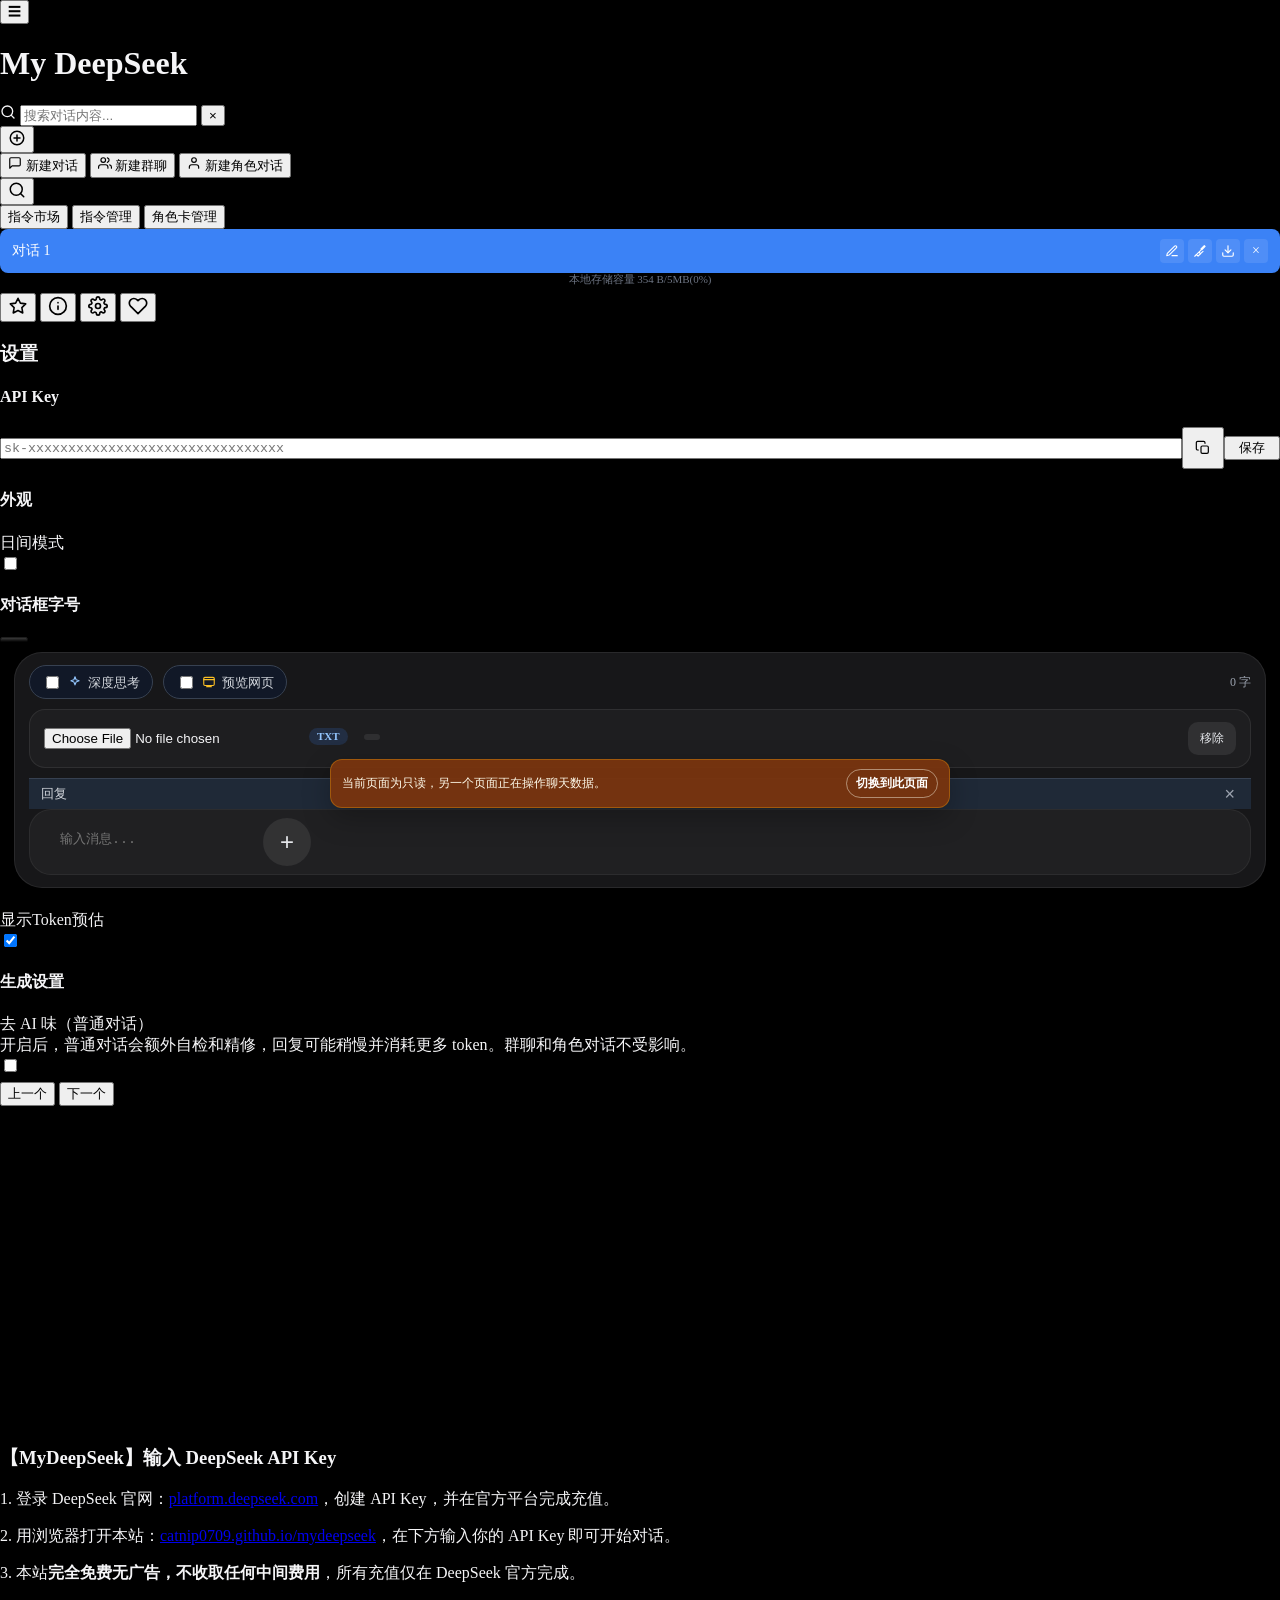
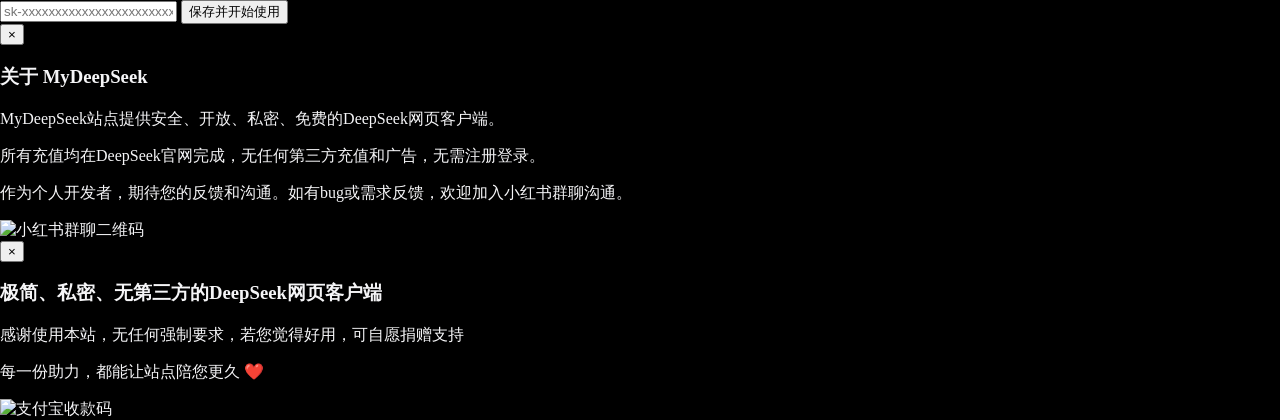
==== commit c4836830: "防止用户在多个浏览器 Tab 中同时打开本应用时，两个页面互相覆盖 localStorage 中的聊天/角色/指令/收藏数据，导致数据丢失 ；同时增加了恢复区的持久化闭环与显式合并入口。" ====
--- a/index.html
+++ b/index.html
@@ -314,6 +314,10 @@
 </div>
 
 <div id="chat" class="pt-16 pb-32 px-4 h-screen overflow-y-auto space-y-4 bg-black"></div>
+<div id="multiPageReadonlyBanner" class="multi-page-readonly-banner hidden" role="status">
+  <span>当前页面为只读，另一个页面正在操作聊天数据。</span>
+  <button id="takeoverPageBtn" type="button">切换到此页面</button>
+</div>
 
 <div id="emptyChatHint" class="fixed left-1/2 transform -translate-x-1/2 bottom-48 text-center hidden">
   <div class="text-gray-500 text-sm space-y-1">
--- a/styles.css
+++ b/styles.css
@@ -1,4 +1,40 @@
 body { background:#000; color:#f5f5f7; -webkit-font-smoothing:antialiased; margin:0; padding:0; overflow-x: hidden; transition: background 0.3s, color 0.3s; }
+
+.multi-page-readonly-banner {
+  position: fixed;
+  right: 12px;
+  bottom: 92px;
+  left: 12px;
+  z-index: 80;
+  display: flex;
+  align-items: center;
+  justify-content: space-between;
+  gap: 10px;
+  max-width: 620px;
+  margin: 0 auto;
+  border: 1px solid rgba(245, 158, 11, .35);
+  border-radius: 12px;
+  background: rgba(120, 53, 15, .96);
+  color: #fffbeb;
+  padding: 9px 11px;
+  font-size: 12px;
+  box-shadow: 0 10px 28px rgba(0, 0, 0, .25);
+}
+
+.multi-page-readonly-banner button {
+  flex: 0 0 auto;
+  border: 1px solid rgba(255, 251, 235, .45);
+  border-radius: 999px;
+  background: transparent;
+  color: #fff;
+  padding: 5px 9px;
+  font-size: 12px;
+  font-weight: 700;
+}
+
+.multi-page-readonly-banner button:hover {
+  background: rgba(255, 255, 255, .12);
+}
 
 /* 搜索高亮样式 */
 .search-highlight {
@@ -462,6 +498,40 @@
 
     .generation-status {
       margin-bottom: 12px;
+    }
+
+    .humanizer-phase-status {
+      display: inline-flex;
+      align-items: center;
+      gap: 7px;
+      color: #93c5fd;
+      font-size: 13px !important;
+      line-height: 1.4;
+      font-weight: 500;
+      letter-spacing: 0.02em;
+      opacity: 0.92;
+      user-select: none;
+    }
+
+    .humanizer-phase-status::before {
+      content: "";
+      width: 6px;
+      height: 6px;
+      border-radius: 999px;
+      background: #60a5fa;
+      box-shadow: 0 0 0 4px rgba(96, 165, 250, 0.12);
+      animation: humanizerPhasePulse 1.35s ease-in-out infinite;
+    }
+
+    @keyframes humanizerPhasePulse {
+      0%, 100% {
+        opacity: 0.45;
+        transform: scale(0.88);
+      }
+      50% {
+        opacity: 1;
+        transform: scale(1);
+      }
     }
 
     .version-control {
@@ -623,7 +693,7 @@
 
     .input-container {
       position: fixed;
-      bottom: 0;
+      bottom: var(--composer-keyboard-inset-bottom, 0px);
       left: 0;
       right: 0;
       background: #000;
@@ -1541,6 +1611,15 @@
   font-weight: 500;
 }
 
+body.day-mode .humanizer-phase-status {
+  color: #2563eb;
+}
+
+body.day-mode .humanizer-phase-status::before {
+  background: #3b82f6;
+  box-shadow: 0 0 0 4px rgba(37, 99, 235, 0.12);
+}
+
 /* Reasoning details */
 body.day-mode .reasoning-details {
   border-color: #d1d5db !important;
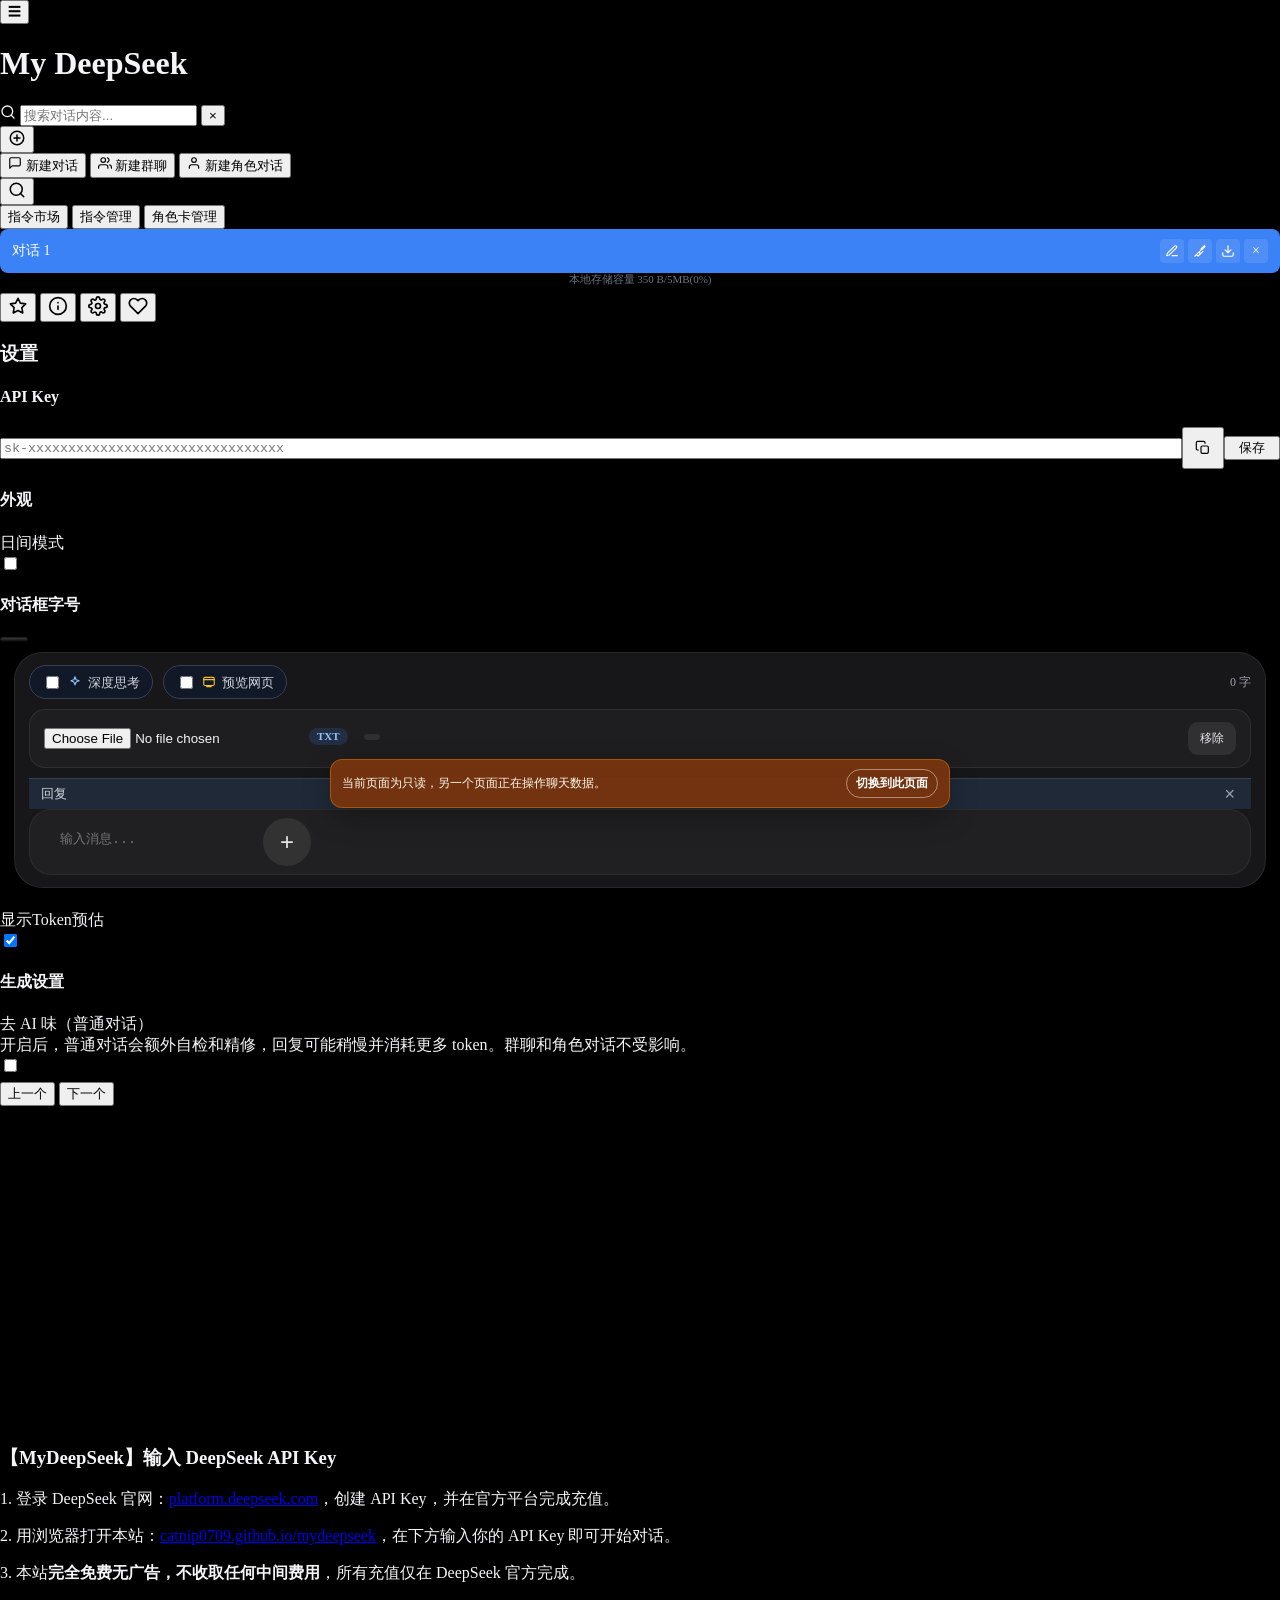
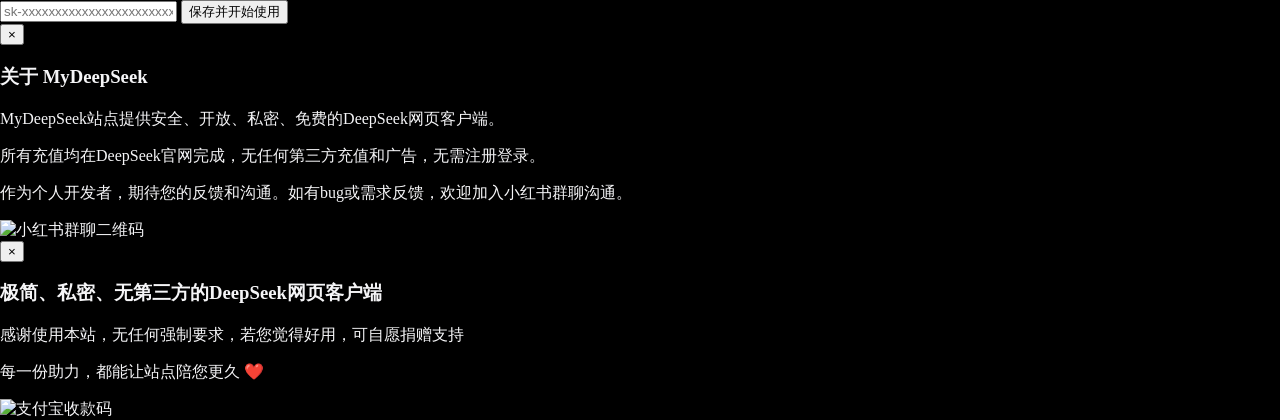
==== commit 1cdaf477: "修复内存占用问题" ====
--- a/index.html
+++ b/index.html
@@ -59,7 +59,7 @@
 
     function loadApp() {
       loadScript('./prompts.js', '', function () {
-        loadScript('./modules/init.js?v=3', 'module', null, 'app_module_load_failed');
+        loadScript('./modules/init.js?v=4', 'module', null, 'app_module_load_failed');
       }, 'prompts_load_failed');
     }
 
@@ -272,11 +272,11 @@
       <div class="space-y-2">
         <label class="flex items-center gap-3 bg-gray-800 p-3 rounded-lg border border-gray-700 cursor-pointer hover:bg-gray-700 transition-colors">
           <input type="radio" name="modelChoice" id="modelChoiceV4Flash" value="deepseek-v4-flash" checked class="w-4 h-4 text-blue-600 bg-gray-700 border-gray-600 focus:ring-blue-500">
-          <span class="text-sm text-white">V4-Flash(快速模式) <span class="text-xs text-blue-400 ml-1">推荐</span></span>
+          <span class="text-sm text-white">V4-Flash 正式版（快速模式） <span class="text-xs text-blue-400 ml-1">推荐</span></span>
         </label>
         <label class="flex items-center gap-3 bg-gray-800 p-3 rounded-lg border border-gray-700 cursor-pointer hover:bg-gray-700 transition-colors">
           <input type="radio" name="modelChoice" id="modelChoiceV4Pro" value="deepseek-v4-pro" class="w-4 h-4 text-blue-600 bg-gray-700 border-gray-600 focus:ring-blue-500">
-          <span class="text-sm text-white">V4-Pro(专家模式)</span>
+          <span class="text-sm text-white">V4-Pro 预览版（专家模式）</span>
         </label>
       </div>
     </div>
@@ -301,6 +301,18 @@
       </div>
     </div>
     
+    <div class="mb-6">
+      <h4 class="text-white text-sm font-medium mb-3">存储管理</h4>
+      <div class="bg-gray-800 p-3 rounded-lg border border-gray-700 space-y-3">
+        <div id="recoverableStorageInfo" class="text-xs text-gray-400 leading-relaxed">正在读取可清理数据...</div>
+        <div class="grid grid-cols-2 gap-2">
+          <button id="discardRecoveryStorageBtn" class="py-2 rounded bg-gray-700 hover:bg-gray-600 text-xs text-white disabled:opacity-40 disabled:cursor-not-allowed" type="button">删除恢复数据</button>
+          <button id="clearCorruptedBackupsBtn" class="py-2 rounded bg-gray-700 hover:bg-gray-600 text-xs text-white disabled:opacity-40 disabled:cursor-not-allowed" type="button">清理故障备份</button>
+        </div>
+        <div class="text-xs text-gray-500 leading-relaxed">仅清理异常恢复副本，不会删除当前会话、角色卡、指令或收藏。</div>
+      </div>
+    </div>
+
     <button id="settingsCloseBtn" class="w-full bg-gray-700 hover:bg-gray-600 py-2 rounded-lg text-sm text-white transition-colors">关闭</button>
   </div>
 </div>
@@ -536,6 +548,7 @@
     <div id="confirmDesc" class="modal-desc"></div>
     <div class="edit-buttons mt-5">
       <button id="confirmCancelBtn" class="edit-btn-cancel">取消</button>
+      <button id="confirmSecondaryBtn" class="edit-btn-cancel hidden">其他操作</button>
       <button id="confirmOkBtn" class="edit-btn-save">确认</button>
     </div>
   </div>
@@ -576,13 +589,13 @@
         </div>
         <div class="grid grid-cols-3 gap-1 text-center text-xs mt-1">
           <div class="model-info-name">V4-Flash</div>
-          <div>¥0.2 / ¥2</div>
+          <div>¥0.02 / ¥2</div>
           <div>¥1 / ¥2</div>
         </div>
         <div class="grid grid-cols-3 gap-1 text-center text-xs">
-          <div class="model-info-name">V4-Pro</div>
-          <div>¥1 / ¥24</div>
-          <div>¥12 / ¥24</div>
+          <div class="model-info-name">V4-Pro 预览版</div>
+          <div>¥0.025 / ¥6</div>
+          <div>¥3 / ¥6</div>
         </div>
         <div class="model-info-sub mt-1">输入价格 / 输出价格</div>
       </div>
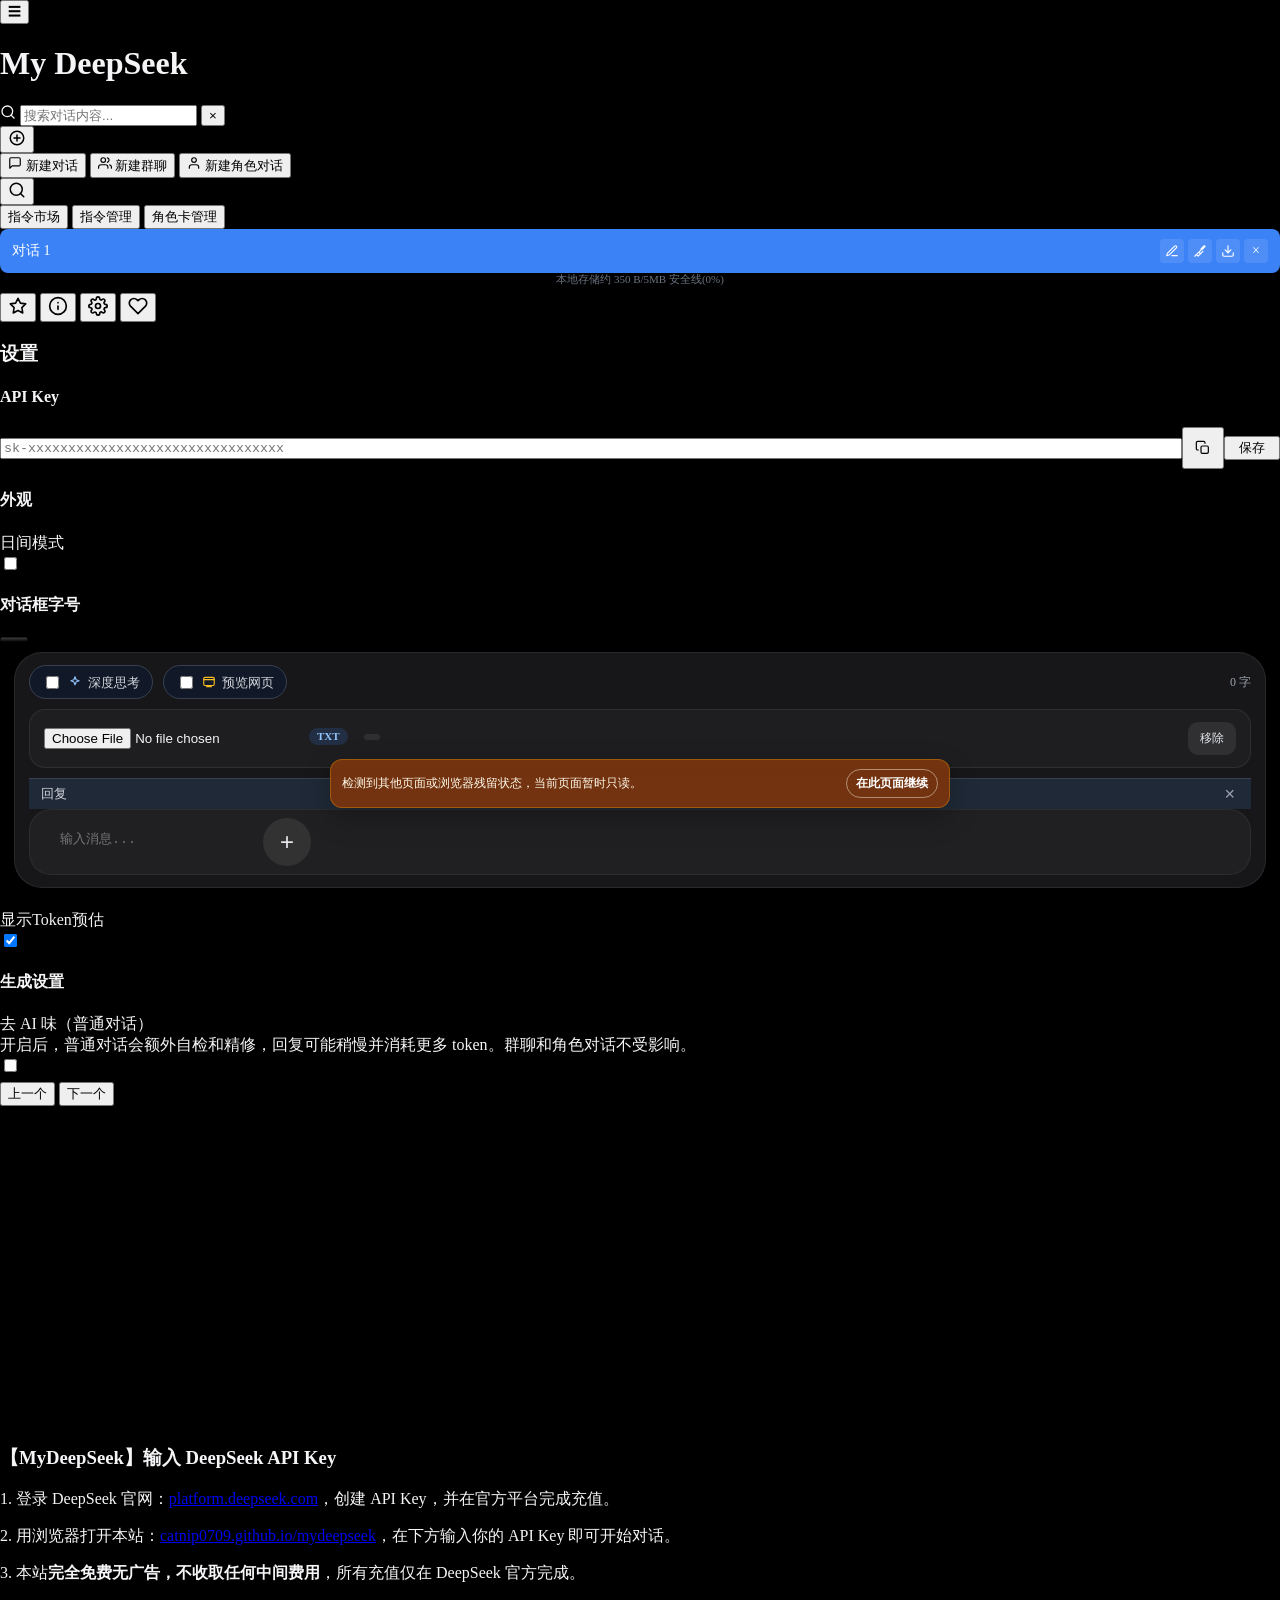
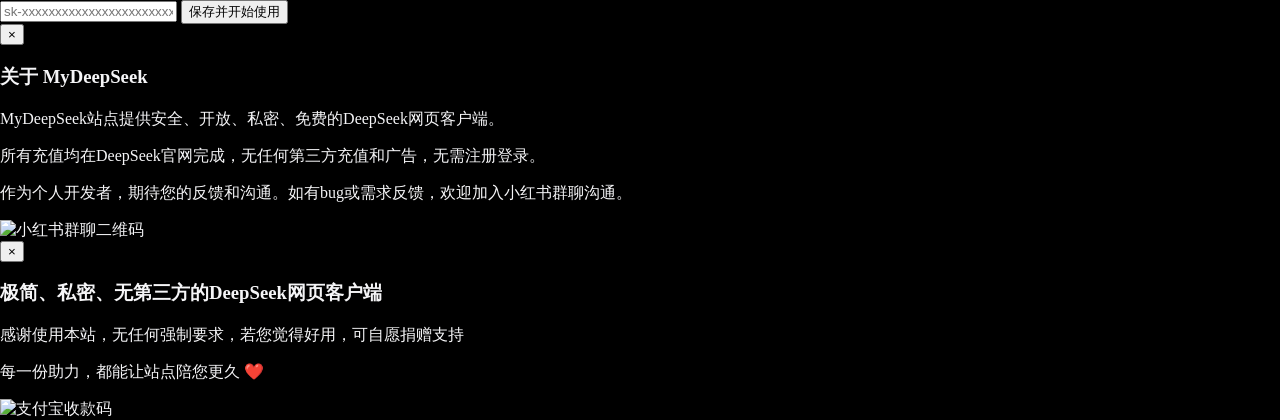
==== commit 0fbbfa3e: "修复可能存在的数据丢失问题" ====
--- a/index.html
+++ b/index.html
@@ -58,8 +58,8 @@
     }
 
     function loadApp() {
-      loadScript('./prompts.js', '', function () {
-        loadScript('./modules/init.js?v=4', 'module', null, 'app_module_load_failed');
+      loadScript('./prompts.js?v=6', '', function () {
+        loadScript('./modules/init.js?v=6', 'module', null, 'app_module_load_failed');
       }, 'prompts_load_failed');
     }
 
@@ -327,8 +327,8 @@
 
 <div id="chat" class="pt-16 pb-32 px-4 h-screen overflow-y-auto space-y-4 bg-black"></div>
 <div id="multiPageReadonlyBanner" class="multi-page-readonly-banner hidden" role="status">
-  <span>当前页面为只读，另一个页面正在操作聊天数据。</span>
-  <button id="takeoverPageBtn" type="button">切换到此页面</button>
+  <span>检测到其他页面或浏览器残留状态，当前页面暂时只读。</span>
+  <button id="takeoverPageBtn" type="button">在此页面继续</button>
 </div>
 
 <div id="emptyChatHint" class="fixed left-1/2 transform -translate-x-1/2 bottom-48 text-center hidden">
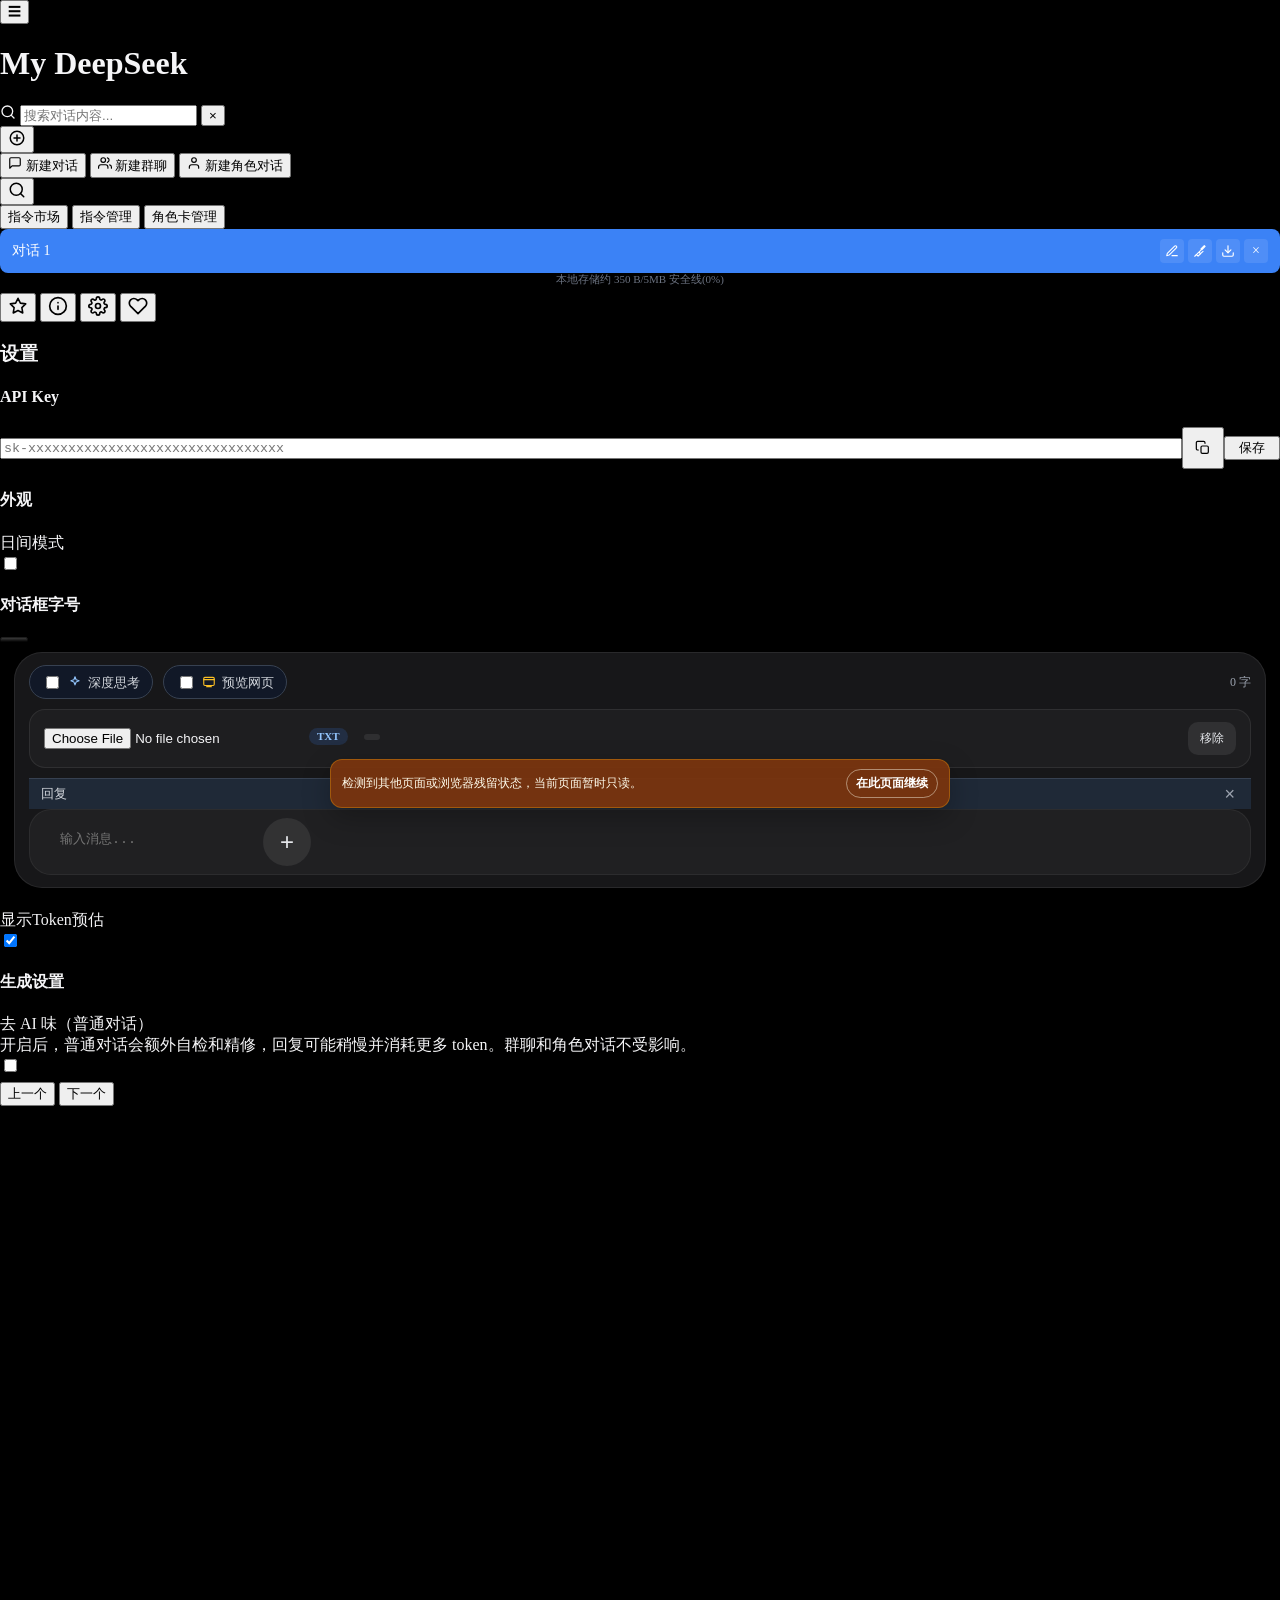
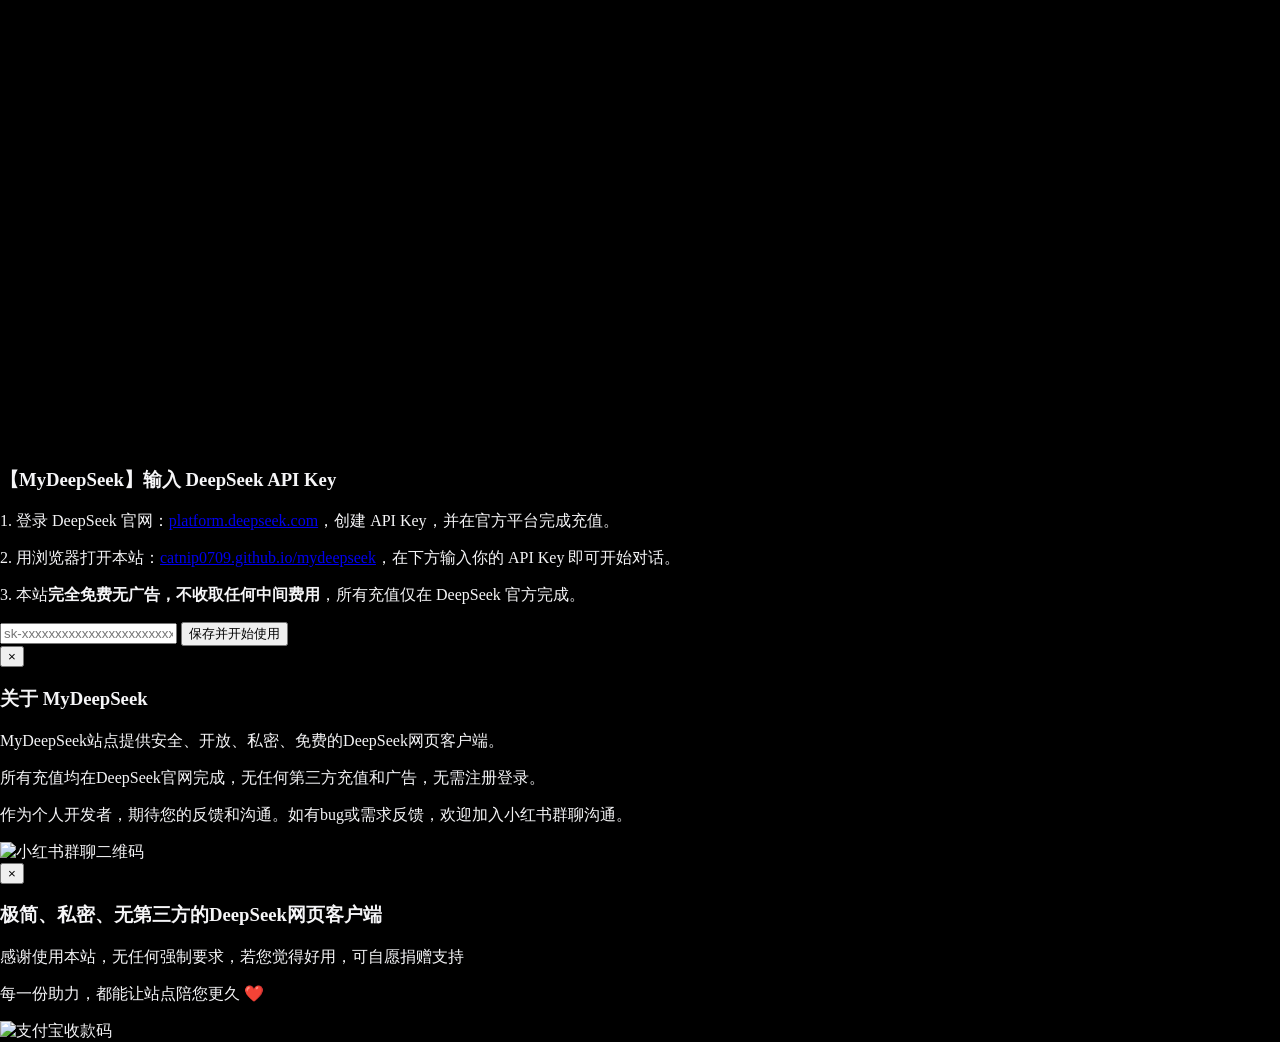
==== commit 19d6b22f: "flash v4.1" ====
--- a/index.html
+++ b/index.html
@@ -58,8 +58,8 @@
     }
 
     function loadApp() {
-      loadScript('./prompts.js?v=6', '', function () {
-        loadScript('./modules/init.js?v=6', 'module', null, 'app_module_load_failed');
+      loadScript('./prompts.js?v=7', '', function () {
+        loadScript('./modules/init.js?v=7', 'module', null, 'app_module_load_failed');
       }, 'prompts_load_failed');
     }
 
@@ -264,20 +264,13 @@
 
     <div class="mb-6">
       <div class="flex items-center gap-2 mb-3">
-        <h4 class="text-white text-sm font-medium">模型选择</h4>
+        <h4 class="text-white text-sm font-medium">当前模型</h4>
         <button id="modelInfoToggle" type="button" class="model-info-btn" title="查看详情" onclick="document.getElementById('modelInfoPanel').classList.remove('hidden')">
           <svg xmlns="http://www.w3.org/2000/svg" width="14" height="14" viewBox="0 0 24 24" fill="none" stroke="currentColor" stroke-width="2" stroke-linecap="round" stroke-linejoin="round"><circle cx="12" cy="12" r="10"></circle><path d="M9.09 9a3 3 0 0 1 5.83 1c0 2-3 3-3 3"></path><line x1="12" y1="17" x2="12.01" y2="17"></line></svg>
         </button>
       </div>
-      <div class="space-y-2">
-        <label class="flex items-center gap-3 bg-gray-800 p-3 rounded-lg border border-gray-700 cursor-pointer hover:bg-gray-700 transition-colors">
-          <input type="radio" name="modelChoice" id="modelChoiceV4Flash" value="deepseek-v4-flash" checked class="w-4 h-4 text-blue-600 bg-gray-700 border-gray-600 focus:ring-blue-500">
-          <span class="text-sm text-white">V4-Flash 正式版（快速模式） <span class="text-xs text-blue-400 ml-1">推荐</span></span>
-        </label>
-        <label class="flex items-center gap-3 bg-gray-800 p-3 rounded-lg border border-gray-700 cursor-pointer hover:bg-gray-700 transition-colors">
-          <input type="radio" name="modelChoice" id="modelChoiceV4Pro" value="deepseek-v4-pro" class="w-4 h-4 text-blue-600 bg-gray-700 border-gray-600 focus:ring-blue-500">
-          <span class="text-sm text-white">V4-Pro 预览版（专家模式）</span>
-        </label>
+      <div class="bg-gray-800 p-3 rounded-lg border border-gray-700">
+        <div class="text-sm text-white">DeepSeek Flash <span class="text-xs text-gray-400 ml-1">V4.1 · 1M 上下文</span></div>
       </div>
     </div>
 
@@ -581,26 +574,25 @@
     <h3 class="text-white mb-3">模型说明</h3>
     <div class="modal-desc text-xs space-y-3">
       <div>
-        <div class="model-info-title font-medium mb-1.5">价格（每百万 token）</div>
+        <div class="model-info-title font-medium mb-1.5">DeepSeek Flash（底层：V4.1-Flash）</div>
+        <div class="model-info-sub">1M 上下文 · 原生视觉理解 · 支持深度思考</div>
+      </div>
+      <div>
+        <div class="model-info-title font-medium mb-1.5">价格（元 / 百万 token，空闲 / 高峰）</div>
         <div class="grid grid-cols-3 gap-1 text-center text-xs">
-          <div></div>
           <div class="model-info-sub">缓存命中</div>
-          <div class="model-info-sub">未命中</div>
+          <div class="model-info-sub">缓存未命中</div>
+          <div class="model-info-sub">输出</div>
         </div>
         <div class="grid grid-cols-3 gap-1 text-center text-xs mt-1">
-          <div class="model-info-name">V4-Flash</div>
-          <div>¥0.02 / ¥2</div>
+          <div>¥0.02 / ¥0.04</div>
           <div>¥1 / ¥2</div>
-        </div>
-        <div class="grid grid-cols-3 gap-1 text-center text-xs">
-          <div class="model-info-name">V4-Pro 预览版</div>
-          <div>¥0.025 / ¥6</div>
-          <div>¥3 / ¥6</div>
-        </div>
-        <div class="model-info-sub mt-1">输入价格 / 输出价格</div>
+          <div>¥4 / ¥8</div>
+        </div>
+        <div class="model-info-sub mt-1">高峰时段：工作日 9:00-12:00、14:00-18:00，其余为空闲时段。</div>
       </div>
       <div class="model-info-sub pt-2 model-info-border">
-        除对话外，TXT 文件解析、指令优化、档案馆整理等功能也会调用所选模型，请根据需要选择。
+        除对话外，TXT 文件解析、指令优化、档案馆整理等功能也会调用该模型。
       </div>
     </div>
     <div class="edit-buttons mt-5">
--- a/styles.css
+++ b/styles.css
@@ -89,6 +89,8 @@
       overflow-anchor: none;
       scroll-behavior: smooth;
       transition: padding-bottom 0.22s cubic-bezier(0.22, 1, 0.36, 1);
+      height: 100vh;
+      height: 100dvh;
     }
     .safe-area-bottom { padding-bottom: env(safe-area-inset-bottom); }
     .input-counter {
